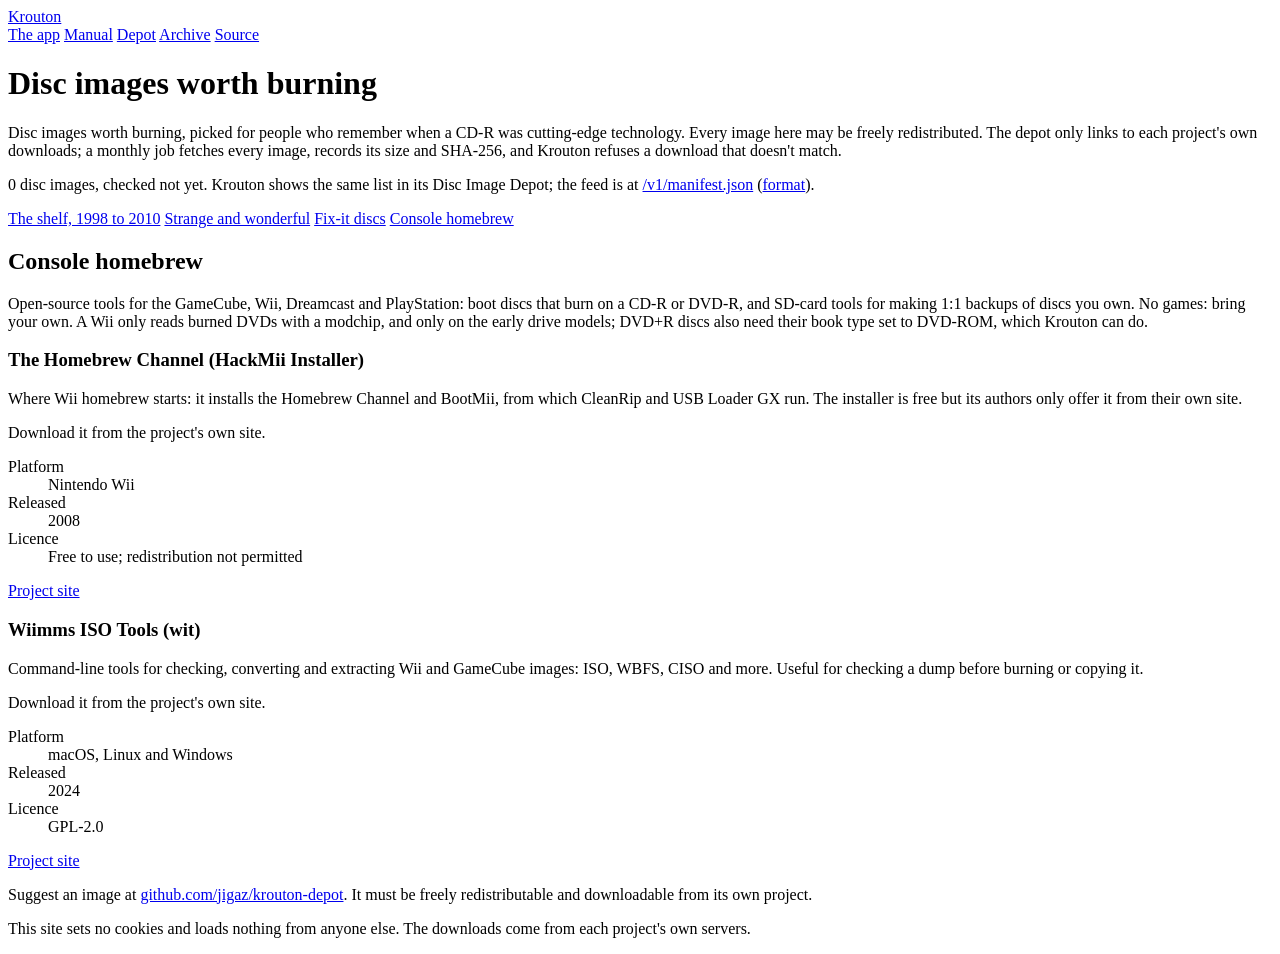
==== docs/index.html @ 50f46d0c "Krouton Depot: catalogue, verification tooling, site and feed Co-Authored-By: Claude Opus 5.5 <norep" ====
<!doctype html>
<html lang="en">
<head>
<meta charset="utf-8">
<meta name="viewport" content="width=device-width, initial-scale=1">
<title>Krouton Depot: disc images worth burning</title>
<meta name="description" content="Disc images worth burning, picked for people who remember when a CD-R was cutting-edge technology. Every image here may be freely redistributed. The depot only links to each project&#x27;s own downloads; a monthly job fetches every image, records its size and SHA-256, and Krouton refuses a download that doesn&#x27;t match.">
<link rel="stylesheet" href="/assets/site.css">
<link rel="stylesheet" href="/assets/depot.css">
<link rel="icon" href="/assets/disc.svg" type="image/svg+xml">
<link rel="alternate" type="application/json" href="/v1/manifest.json" title="Krouton Depot feed">
</head>
<body>
<div class="site">
  <header class="masthead">
    <a class="name" href="https://krouton.app/">Krouton</a>
    <nav aria-label="Site">
      <a href="https://krouton.app/">The app</a>
      <a href="https://krouton.app/manual/">Manual</a>
      <a href="/" aria-current="page">Depot</a>
      <a href="https://archive.krouton.app/">Archive</a>
      <a href="https://github.com/jigaz/krouton-depot">Source</a>
    </nav>
  </header>

  <main>
    <h1>Disc images worth burning</h1>
    <p class="lede">Disc images worth burning, picked for people who remember when a CD-R was cutting-edge technology. Every image here may be freely redistributed. The depot only links to each project&#x27;s own downloads; a monthly job fetches every image, records its size and SHA-256, and Krouton refuses a download that doesn&#x27;t match.</p>
    <p>0 disc images, checked not yet. Krouton shows the same list in its Disc Image Depot; the feed is at <a href="/v1/manifest.json">/v1/manifest.json</a> (<a href="https://krouton.app/schema/depot-feed/v1.json">format</a>).</p>
    <nav class="channels" aria-label="Sections">
      <a href="#shelf">The shelf, 1998 to 2010</a>
      <a href="#odd">Strange and wonderful</a>
      <a href="#rescue">Fix-it discs</a>
      <a href="#console">Console homebrew</a>
    </nav>
  <section id="console">
    <h2>Console homebrew</h2>
    <p class="lede">Open-source tools for the GameCube, Wii, Dreamcast and PlayStation: boot discs that burn on a CD-R or DVD-R, and SD-card tools for making 1:1 backups of discs you own. No games: bring your own. A Wii only reads burned DVDs with a modchip, and only on the early drive models; DVD+R discs also need their book type set to DVD-ROM, which Krouton can do.</p>
    <article class="item" id="hackmii-installer">
      <h3>The Homebrew Channel (HackMii Installer)</h3>
      <p>Where Wii homebrew starts: it installs the Homebrew Channel and BootMii, from which CleanRip and USB Loader GX run. The installer is free but its authors only offer it from their own site.</p>
      <p class="kind">Download it from the project's own site.</p>
      <dl class="facts">
        <dt>Platform</dt><dd>Nintendo Wii</dd>
        <dt>Released</dt><dd>2008</dd>
        <dt>Licence</dt><dd>Free to use; redistribution not permitted</dd>
      </dl>
      <p class="links"><a href="https://bootmii.org/">Project site</a></p>
      
    </article>
    <article class="item" id="wiimms-iso-tools">
      <h3>Wiimms ISO Tools (wit)</h3>
      <p>Command-line tools for checking, converting and extracting Wii and GameCube images: ISO, WBFS, CISO and more. Useful for checking a dump before burning or copying it.</p>
      <p class="kind">Download it from the project's own site.</p>
      <dl class="facts">
        <dt>Platform</dt><dd>macOS, Linux and Windows</dd>
        <dt>Released</dt><dd>2024</dd>
        <dt>Licence</dt><dd>GPL-2.0</dd>
      </dl>
      <p class="links"><a href="https://wit.wiimm.de/">Project site</a></p>
      
    </article>
  </section>
  </main>

  <footer class="colophon">
    <p>Suggest an image at <a href="https://github.com/jigaz/krouton-depot/issues">github.com/jigaz/krouton-depot</a>. It must be freely redistributable and downloadable from its own project.</p>
    <p>This site sets no cookies and loads nothing from anyone else. The downloads come from each project's own servers.</p>
  </footer>
</div>
</body>
</html>
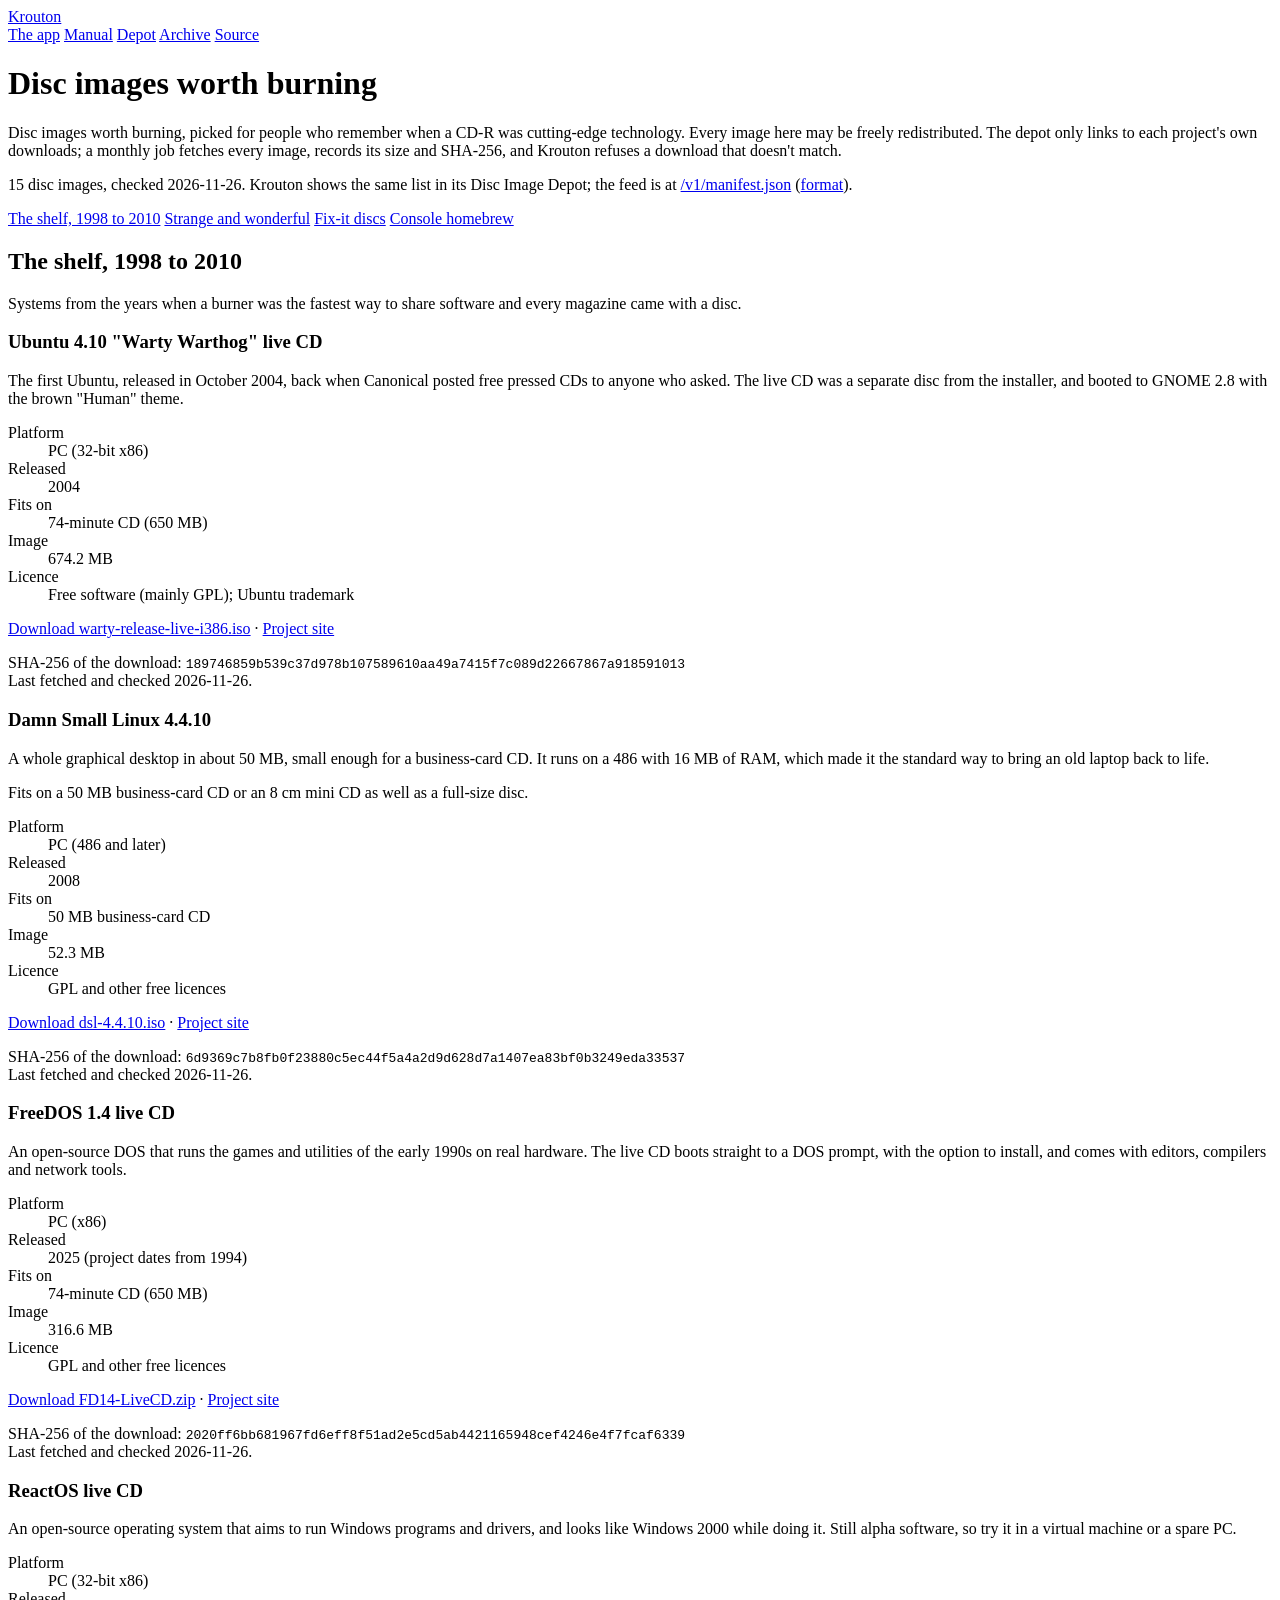
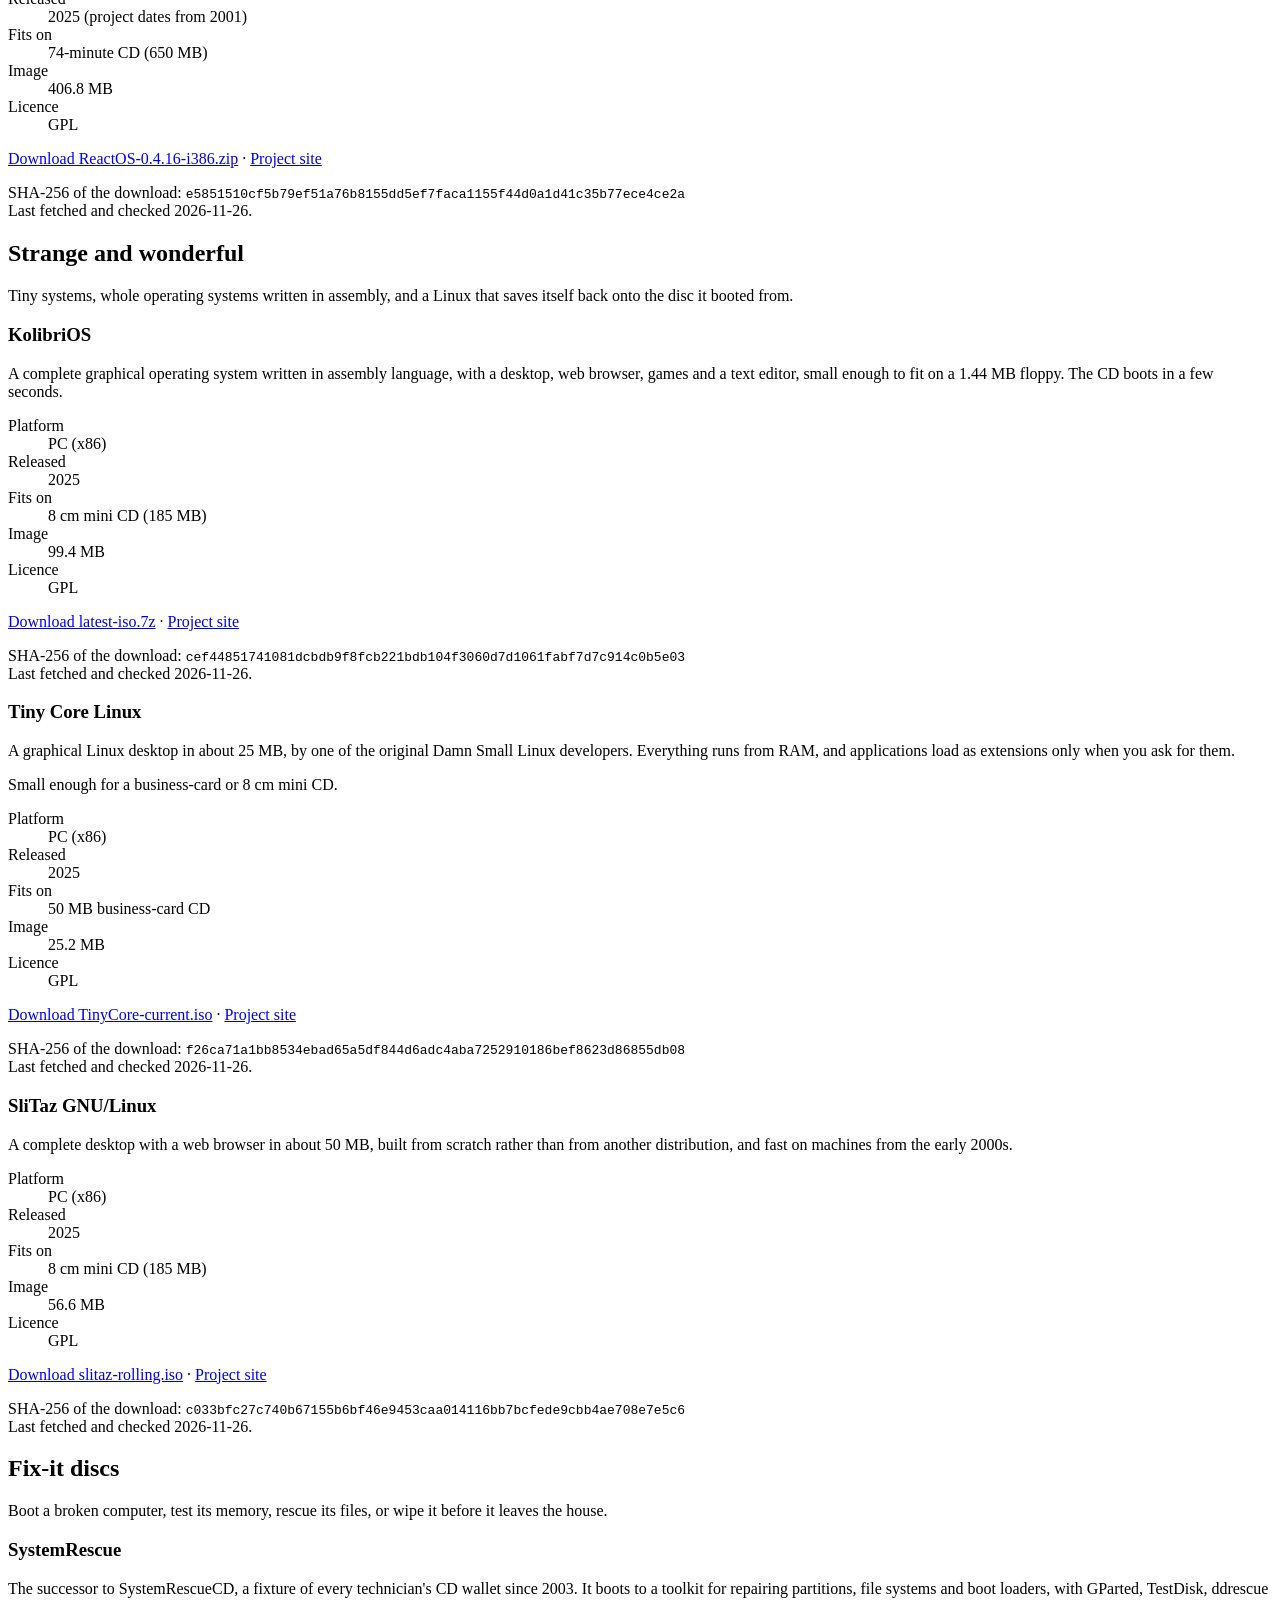
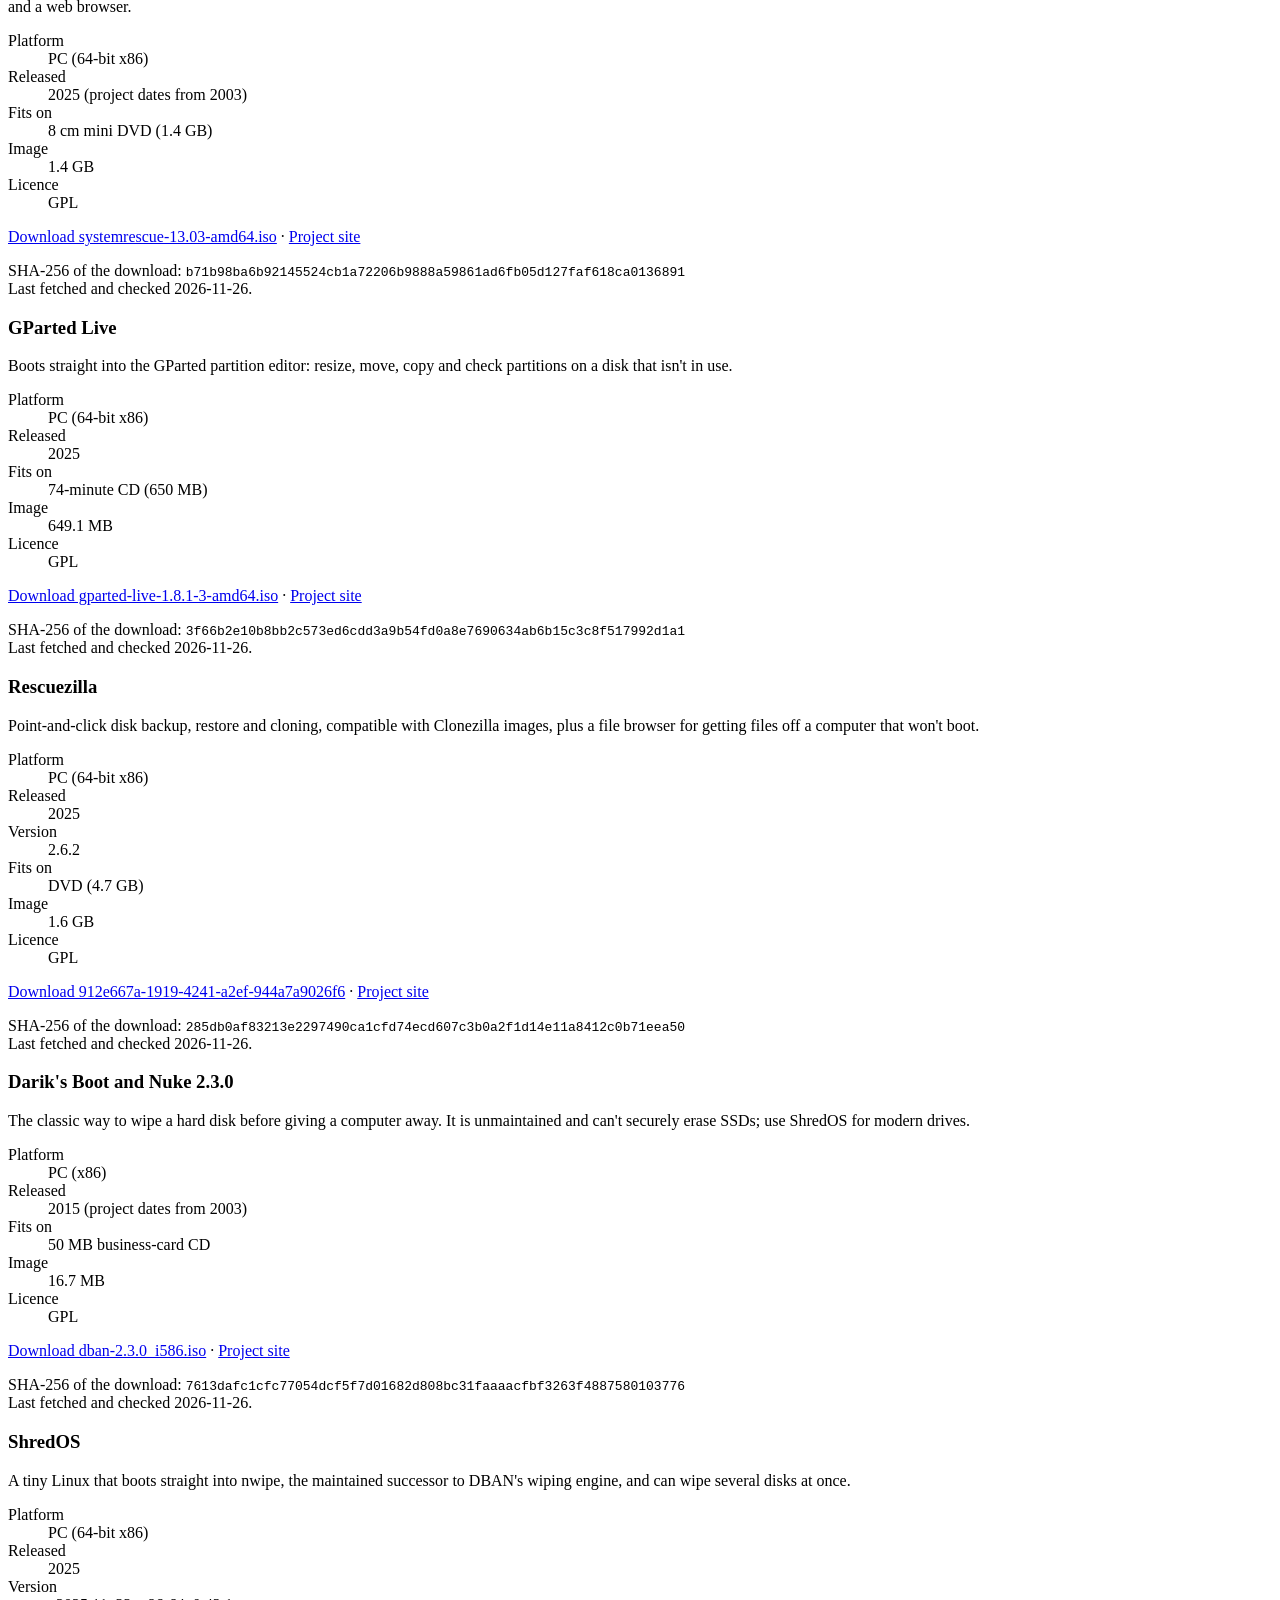
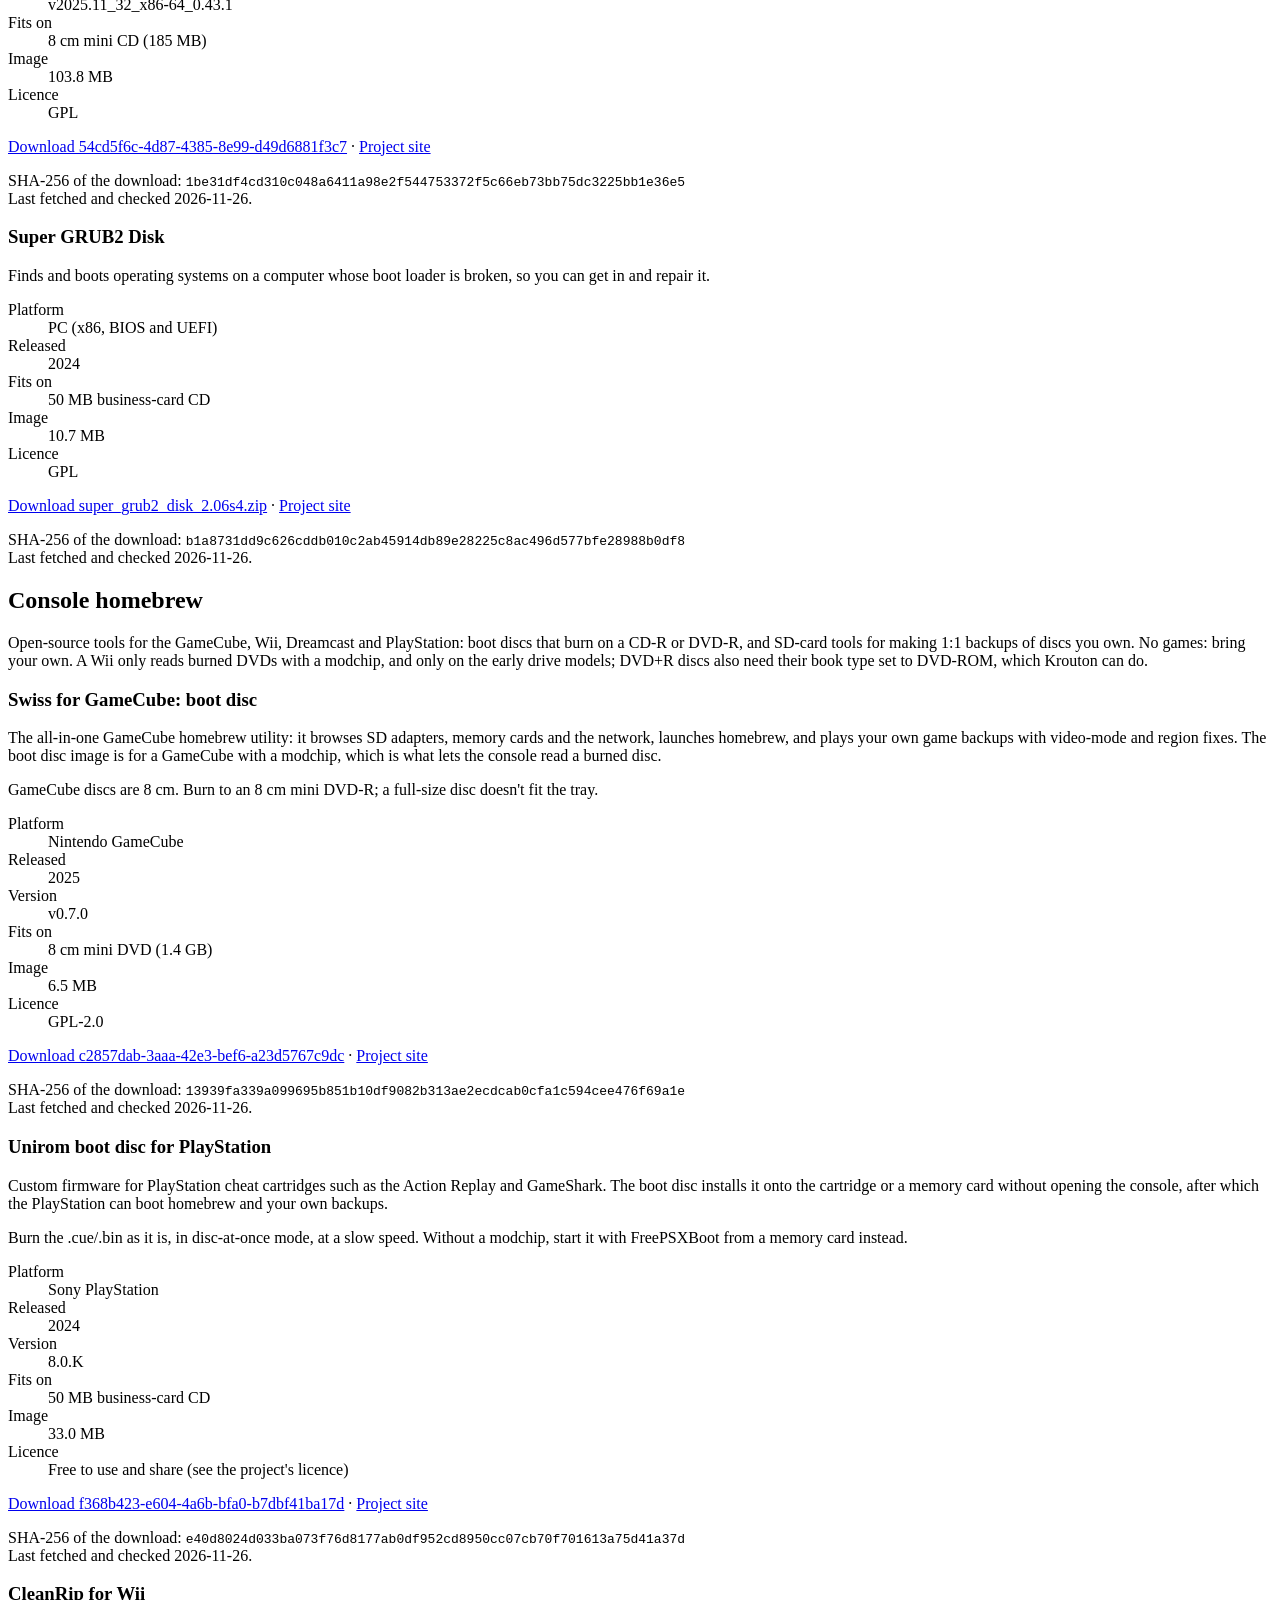
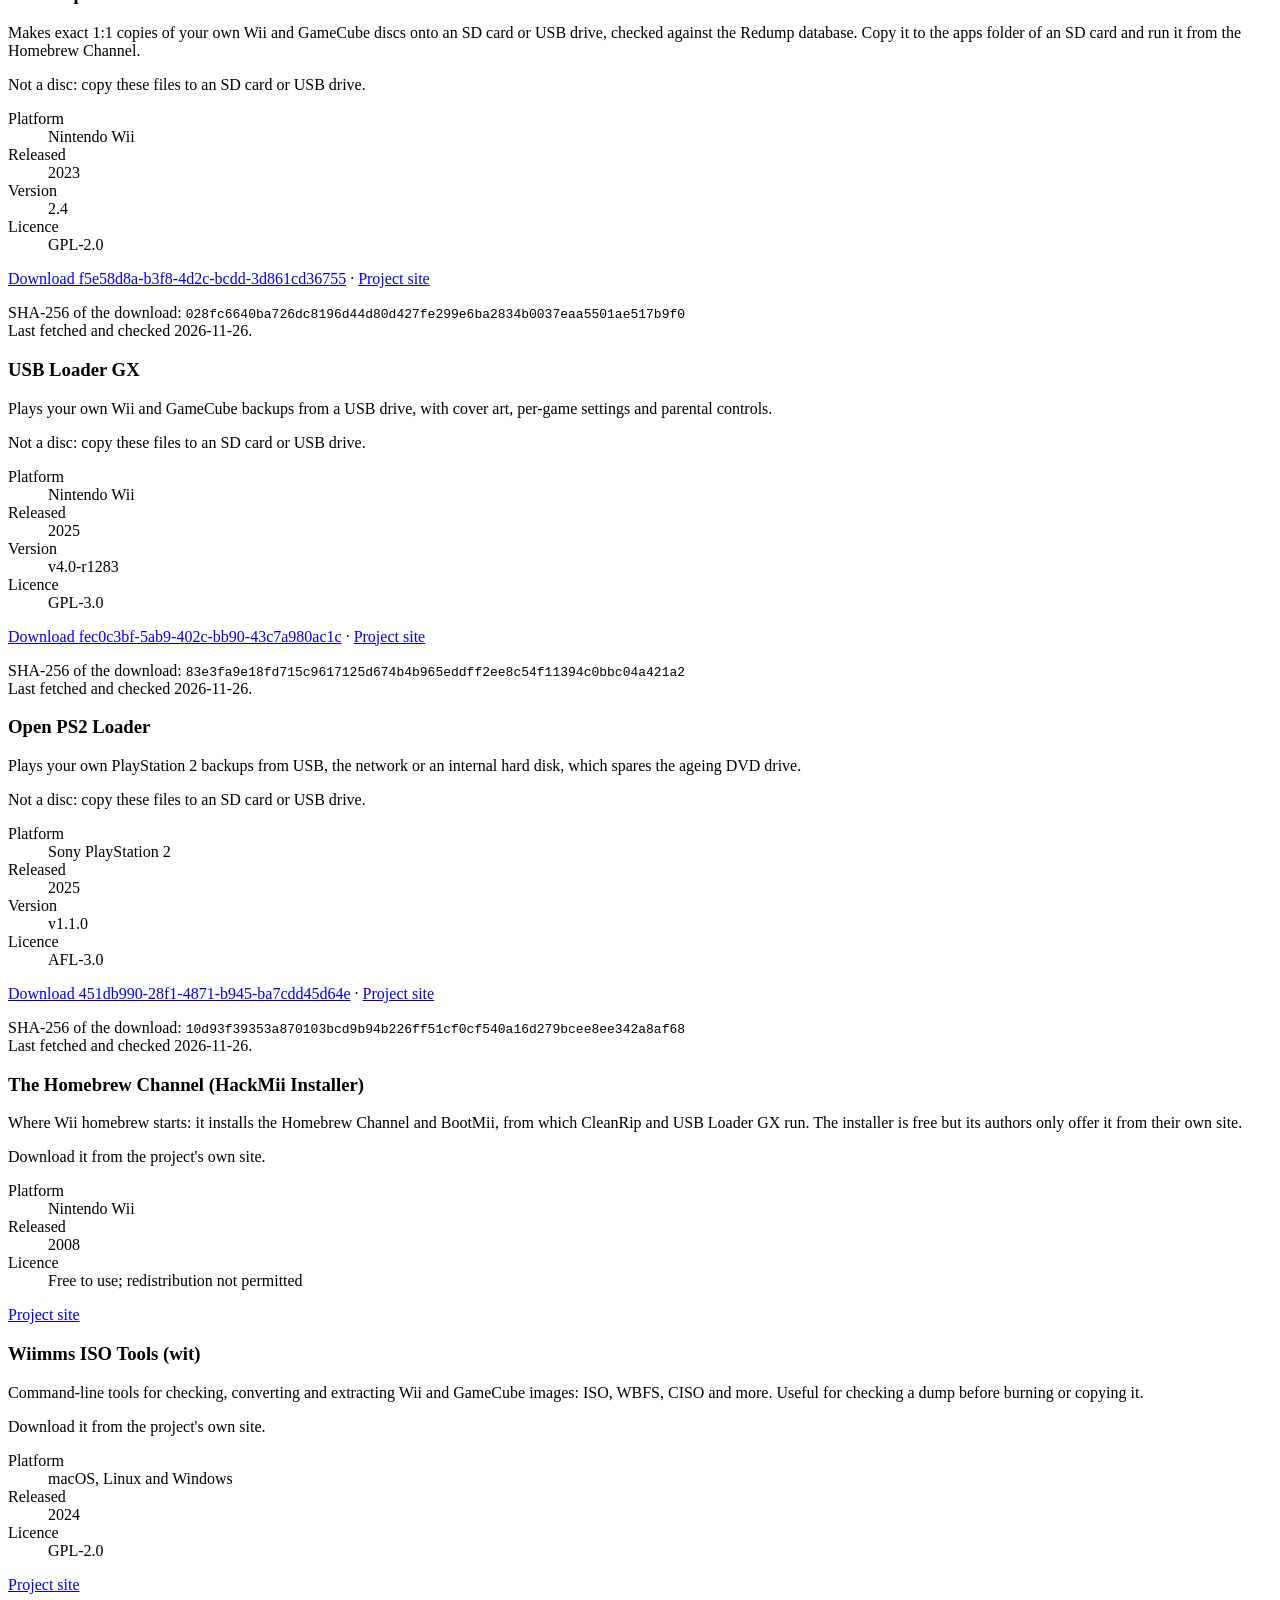
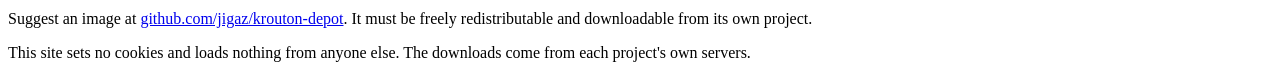
==== commit 601513fa: "Verified downloads 2026-11-26" ====
--- a/docs/index.html
+++ b/docs/index.html
@@ -26,16 +26,285 @@
   <main>
     <h1>Disc images worth burning</h1>
     <p class="lede">Disc images worth burning, picked for people who remember when a CD-R was cutting-edge technology. Every image here may be freely redistributed. The depot only links to each project&#x27;s own downloads; a monthly job fetches every image, records its size and SHA-256, and Krouton refuses a download that doesn&#x27;t match.</p>
-    <p>0 disc images, checked not yet. Krouton shows the same list in its Disc Image Depot; the feed is at <a href="/v1/manifest.json">/v1/manifest.json</a> (<a href="https://krouton.app/schema/depot-feed/v1.json">format</a>).</p>
+    <p>15 disc images, checked 2026-11-26. Krouton shows the same list in its Disc Image Depot; the feed is at <a href="/v1/manifest.json">/v1/manifest.json</a> (<a href="https://krouton.app/schema/depot-feed/v1.json">format</a>).</p>
     <nav class="channels" aria-label="Sections">
       <a href="#shelf">The shelf, 1998 to 2010</a>
       <a href="#odd">Strange and wonderful</a>
       <a href="#rescue">Fix-it discs</a>
       <a href="#console">Console homebrew</a>
     </nav>
+  <section id="shelf">
+    <h2>The shelf, 1998 to 2010</h2>
+    <p class="lede">Systems from the years when a burner was the fastest way to share software and every magazine came with a disc.</p>
+    <article class="item" id="ubuntu-4.10-warty-live">
+      <h3>Ubuntu 4.10 &quot;Warty Warthog&quot; live CD</h3>
+      <p>The first Ubuntu, released in October 2004, back when Canonical posted free pressed CDs to anyone who asked. The live CD was a separate disc from the installer, and booted to GNOME 2.8 with the brown &quot;Human&quot; theme.</p>
+      
+      <dl class="facts">
+        <dt>Platform</dt><dd>PC (32-bit x86)</dd>
+        <dt>Released</dt><dd>2004</dd>
+        <dt>Fits on</dt><dd>74-minute CD (650 MB)</dd>
+        <dt>Image</dt><dd>674.2 MB</dd>
+        <dt>Licence</dt><dd>Free software (mainly GPL); Ubuntu trademark</dd>
+      </dl>
+      <p class="links"><a href="https://old-releases.ubuntu.com/releases/4.10/warty-release-live-i386.iso">Download warty-release-live-i386.iso</a> · <a href="https://old-releases.ubuntu.com/releases/4.10/">Project site</a></p>
+      <p class="checksum">SHA-256 of the download: <code>189746859b539c37d978b107589610aa49a7415f7c089d22667867a918591013</code><br>Last fetched and checked 2026-11-26.</p>
+    </article>
+    <article class="item" id="dsl-4.4.10">
+      <h3>Damn Small Linux 4.4.10</h3>
+      <p>A whole graphical desktop in about 50 MB, small enough for a business-card CD. It runs on a 486 with 16 MB of RAM, which made it the standard way to bring an old laptop back to life.</p>
+      
+      <p class="burn-note">Fits on a 50 MB business-card CD or an 8 cm mini CD as well as a full-size disc.</p>
+      <dl class="facts">
+        <dt>Platform</dt><dd>PC (486 and later)</dd>
+        <dt>Released</dt><dd>2008</dd>
+        <dt>Fits on</dt><dd>50 MB business-card CD</dd>
+        <dt>Image</dt><dd>52.3 MB</dd>
+        <dt>Licence</dt><dd>GPL and other free licences</dd>
+      </dl>
+      <p class="links"><a href="https://distro.ibiblio.org/damnsmall/current/dsl-4.4.10.iso">Download dsl-4.4.10.iso</a> · <a href="https://www.damnsmalllinux.org/">Project site</a></p>
+      <p class="checksum">SHA-256 of the download: <code>6d9369c7b8fb0f23880c5ec44f5a4a2d9d628d7a1407ea83bf0b3249eda33537</code><br>Last fetched and checked 2026-11-26.</p>
+    </article>
+    <article class="item" id="freedos-1.4-live">
+      <h3>FreeDOS 1.4 live CD</h3>
+      <p>An open-source DOS that runs the games and utilities of the early 1990s on real hardware. The live CD boots straight to a DOS prompt, with the option to install, and comes with editors, compilers and network tools.</p>
+      
+      <dl class="facts">
+        <dt>Platform</dt><dd>PC (x86)</dd>
+        <dt>Released</dt><dd>2025 (project dates from 1994)</dd>
+        <dt>Fits on</dt><dd>74-minute CD (650 MB)</dd>
+        <dt>Image</dt><dd>316.6 MB</dd>
+        <dt>Licence</dt><dd>GPL and other free licences</dd>
+      </dl>
+      <p class="links"><a href="https://www.ibiblio.org/pub/micro/pc-stuff/freedos/files/distributions/1.4/FD14-LiveCD.zip">Download FD14-LiveCD.zip</a> · <a href="https://www.freedos.org/">Project site</a></p>
+      <p class="checksum">SHA-256 of the download: <code>2020ff6bb681967fd6eff8f51ad2e5cd5ab4421165948cef4246e4f7fcaf6339</code><br>Last fetched and checked 2026-11-26.</p>
+    </article>
+    <article class="item" id="reactos-live">
+      <h3>ReactOS live CD</h3>
+      <p>An open-source operating system that aims to run Windows programs and drivers, and looks like Windows 2000 while doing it. Still alpha software, so try it in a virtual machine or a spare PC.</p>
+      
+      <dl class="facts">
+        <dt>Platform</dt><dd>PC (32-bit x86)</dd>
+        <dt>Released</dt><dd>2025 (project dates from 2001)</dd>
+        <dt>Fits on</dt><dd>74-minute CD (650 MB)</dd>
+        <dt>Image</dt><dd>406.8 MB</dd>
+        <dt>Licence</dt><dd>GPL</dd>
+      </dl>
+      <p class="links"><a href="https://downloads.sourceforge.net/project/reactos/ReactOS/0.4.16/ReactOS-0.4.16-i386.zip">Download ReactOS-0.4.16-i386.zip</a> · <a href="https://reactos.org/">Project site</a></p>
+      <p class="checksum">SHA-256 of the download: <code>e5851510cf5b79ef51a76b8155dd5ef7faca1155f44d0a1d41c35b77ece4ce2a</code><br>Last fetched and checked 2026-11-26.</p>
+    </article>
+  </section>
+  <section id="odd">
+    <h2>Strange and wonderful</h2>
+    <p class="lede">Tiny systems, whole operating systems written in assembly, and a Linux that saves itself back onto the disc it booted from.</p>
+    <article class="item" id="kolibrios">
+      <h3>KolibriOS</h3>
+      <p>A complete graphical operating system written in assembly language, with a desktop, web browser, games and a text editor, small enough to fit on a 1.44 MB floppy. The CD boots in a few seconds.</p>
+      
+      <dl class="facts">
+        <dt>Platform</dt><dd>PC (x86)</dd>
+        <dt>Released</dt><dd>2025</dd>
+        <dt>Fits on</dt><dd>8 cm mini CD (185 MB)</dd>
+        <dt>Image</dt><dd>99.4 MB</dd>
+        <dt>Licence</dt><dd>GPL</dd>
+      </dl>
+      <p class="links"><a href="https://builds.kolibrios.org/en_US/latest-iso.7z">Download latest-iso.7z</a> · <a href="https://kolibrios.org/">Project site</a></p>
+      <p class="checksum">SHA-256 of the download: <code>cef44851741081dcbdb9f8fcb221bdb104f3060d7d1061fabf7d7c914c0b5e03</code><br>Last fetched and checked 2026-11-26.</p>
+    </article>
+    <article class="item" id="tinycore">
+      <h3>Tiny Core Linux</h3>
+      <p>A graphical Linux desktop in about 25 MB, by one of the original Damn Small Linux developers. Everything runs from RAM, and applications load as extensions only when you ask for them.</p>
+      
+      <p class="burn-note">Small enough for a business-card or 8 cm mini CD.</p>
+      <dl class="facts">
+        <dt>Platform</dt><dd>PC (x86)</dd>
+        <dt>Released</dt><dd>2025</dd>
+        <dt>Fits on</dt><dd>50 MB business-card CD</dd>
+        <dt>Image</dt><dd>25.2 MB</dd>
+        <dt>Licence</dt><dd>GPL</dd>
+      </dl>
+      <p class="links"><a href="http://tinycorelinux.net/16.x/x86/release/TinyCore-current.iso">Download TinyCore-current.iso</a> · <a href="http://tinycorelinux.net/">Project site</a></p>
+      <p class="checksum">SHA-256 of the download: <code>f26ca71a1bb8534ebad65a5df844d6adc4aba7252910186bef8623d86855db08</code><br>Last fetched and checked 2026-11-26.</p>
+    </article>
+    <article class="item" id="slitaz-rolling">
+      <h3>SliTaz GNU/Linux</h3>
+      <p>A complete desktop with a web browser in about 50 MB, built from scratch rather than from another distribution, and fast on machines from the early 2000s.</p>
+      
+      <dl class="facts">
+        <dt>Platform</dt><dd>PC (x86)</dd>
+        <dt>Released</dt><dd>2025</dd>
+        <dt>Fits on</dt><dd>8 cm mini CD (185 MB)</dd>
+        <dt>Image</dt><dd>56.6 MB</dd>
+        <dt>Licence</dt><dd>GPL</dd>
+      </dl>
+      <p class="links"><a href="https://download.tuxfamily.org/slitaz/iso/rolling/slitaz-rolling.iso">Download slitaz-rolling.iso</a> · <a href="https://slitaz.org/">Project site</a></p>
+      <p class="checksum">SHA-256 of the download: <code>c033bfc27c740b67155b6bf46e9453caa014116bb7bcfede9cbb4ae708e7e5c6</code><br>Last fetched and checked 2026-11-26.</p>
+    </article>
+  </section>
+  <section id="rescue">
+    <h2>Fix-it discs</h2>
+    <p class="lede">Boot a broken computer, test its memory, rescue its files, or wipe it before it leaves the house.</p>
+    <article class="item" id="systemrescue">
+      <h3>SystemRescue</h3>
+      <p>The successor to SystemRescueCD, a fixture of every technician&#x27;s CD wallet since 2003. It boots to a toolkit for repairing partitions, file systems and boot loaders, with GParted, TestDisk, ddrescue and a web browser.</p>
+      
+      <dl class="facts">
+        <dt>Platform</dt><dd>PC (64-bit x86)</dd>
+        <dt>Released</dt><dd>2025 (project dates from 2003)</dd>
+        <dt>Fits on</dt><dd>8 cm mini DVD (1.4 GB)</dd>
+        <dt>Image</dt><dd>1.4 GB</dd>
+        <dt>Licence</dt><dd>GPL</dd>
+      </dl>
+      <p class="links"><a href="https://downloads.sourceforge.net/project/systemrescuecd/sysresccd-x86/13.03/systemrescue-13.03-amd64.iso">Download systemrescue-13.03-amd64.iso</a> · <a href="https://www.system-rescue.org/">Project site</a></p>
+      <p class="checksum">SHA-256 of the download: <code>b71b98ba6b92145524cb1a72206b9888a59861ad6fb05d127faf618ca0136891</code><br>Last fetched and checked 2026-11-26.</p>
+    </article>
+    <article class="item" id="gparted-live">
+      <h3>GParted Live</h3>
+      <p>Boots straight into the GParted partition editor: resize, move, copy and check partitions on a disk that isn&#x27;t in use.</p>
+      
+      <dl class="facts">
+        <dt>Platform</dt><dd>PC (64-bit x86)</dd>
+        <dt>Released</dt><dd>2025</dd>
+        <dt>Fits on</dt><dd>74-minute CD (650 MB)</dd>
+        <dt>Image</dt><dd>649.1 MB</dd>
+        <dt>Licence</dt><dd>GPL</dd>
+      </dl>
+      <p class="links"><a href="https://downloads.sourceforge.net/project/gparted/gparted-live-stable/1.8.1-3/gparted-live-1.8.1-3-amd64.iso">Download gparted-live-1.8.1-3-amd64.iso</a> · <a href="https://gparted.org/livecd.php">Project site</a></p>
+      <p class="checksum">SHA-256 of the download: <code>3f66b2e10b8bb2c573ed6cdd3a9b54fd0a8e7690634ab6b15c3c8f517992d1a1</code><br>Last fetched and checked 2026-11-26.</p>
+    </article>
+    <article class="item" id="rescuezilla">
+      <h3>Rescuezilla</h3>
+      <p>Point-and-click disk backup, restore and cloning, compatible with Clonezilla images, plus a file browser for getting files off a computer that won&#x27;t boot.</p>
+      
+      <dl class="facts">
+        <dt>Platform</dt><dd>PC (64-bit x86)</dd>
+        <dt>Released</dt><dd>2025</dd>
+        <dt>Version</dt><dd>2.6.2</dd>
+        <dt>Fits on</dt><dd>DVD (4.7 GB)</dd>
+        <dt>Image</dt><dd>1.6 GB</dd>
+        <dt>Licence</dt><dd>GPL</dd>
+      </dl>
+      <p class="links"><a href="https://github.com/rescuezilla/rescuezilla/releases/download/2.6.2/rescuezilla-2.6.2-64bit.noble.iso">Download 912e667a-1919-4241-a2ef-944a7a9026f6</a> · <a href="https://rescuezilla.com/">Project site</a></p>
+      <p class="checksum">SHA-256 of the download: <code>285db0af83213e2297490ca1cfd74ecd607c3b0a2f1d14e11a8412c0b71eea50</code><br>Last fetched and checked 2026-11-26.</p>
+    </article>
+    <article class="item" id="dban">
+      <h3>Darik&#x27;s Boot and Nuke 2.3.0</h3>
+      <p>The classic way to wipe a hard disk before giving a computer away. It is unmaintained and can&#x27;t securely erase SSDs; use ShredOS for modern drives.</p>
+      
+      <dl class="facts">
+        <dt>Platform</dt><dd>PC (x86)</dd>
+        <dt>Released</dt><dd>2015 (project dates from 2003)</dd>
+        <dt>Fits on</dt><dd>50 MB business-card CD</dd>
+        <dt>Image</dt><dd>16.7 MB</dd>
+        <dt>Licence</dt><dd>GPL</dd>
+      </dl>
+      <p class="links"><a href="https://downloads.sourceforge.net/project/dban/dban/dban-2.3.0/dban-2.3.0_i586.iso">Download dban-2.3.0_i586.iso</a> · <a href="https://sourceforge.net/projects/dban/">Project site</a></p>
+      <p class="checksum">SHA-256 of the download: <code>7613dafc1cfc77054dcf5f7d01682d808bc31faaaacfbf3263f4887580103776</code><br>Last fetched and checked 2026-11-26.</p>
+    </article>
+    <article class="item" id="shredos">
+      <h3>ShredOS</h3>
+      <p>A tiny Linux that boots straight into nwipe, the maintained successor to DBAN&#x27;s wiping engine, and can wipe several disks at once.</p>
+      
+      <dl class="facts">
+        <dt>Platform</dt><dd>PC (64-bit x86)</dd>
+        <dt>Released</dt><dd>2025</dd>
+        <dt>Version</dt><dd>v2025.11_32_x86-64_0.43.1</dd>
+        <dt>Fits on</dt><dd>8 cm mini CD (185 MB)</dd>
+        <dt>Image</dt><dd>103.8 MB</dd>
+        <dt>Licence</dt><dd>GPL</dd>
+      </dl>
+      <p class="links"><a href="https://github.com/PartialVolume/shredos.x86_64/releases/download/v2025.11_32_x86-64_0.43.1/shredos-2025.11_32_i686_v0.43.1_20261010_lite.iso">Download 54cd5f6c-4d87-4385-8e99-d49d6881f3c7</a> · <a href="https://github.com/PartialVolume/shredos.x86_64">Project site</a></p>
+      <p class="checksum">SHA-256 of the download: <code>1be31df4cd310c048a6411a98e2f544753372f5c66eb73bb75dc3225bb1e36e5</code><br>Last fetched and checked 2026-11-26.</p>
+    </article>
+    <article class="item" id="super-grub2-disk">
+      <h3>Super GRUB2 Disk</h3>
+      <p>Finds and boots operating systems on a computer whose boot loader is broken, so you can get in and repair it.</p>
+      
+      <dl class="facts">
+        <dt>Platform</dt><dd>PC (x86, BIOS and UEFI)</dd>
+        <dt>Released</dt><dd>2024</dd>
+        <dt>Fits on</dt><dd>50 MB business-card CD</dd>
+        <dt>Image</dt><dd>10.7 MB</dd>
+        <dt>Licence</dt><dd>GPL</dd>
+      </dl>
+      <p class="links"><a href="https://downloads.sourceforge.net/project/supergrub2/2.06s4/super_grub2_disk_2.06s4.zip">Download super_grub2_disk_2.06s4.zip</a> · <a href="https://www.supergrubdisk.org/">Project site</a></p>
+      <p class="checksum">SHA-256 of the download: <code>b1a8731dd9c626cddb010c2ab45914db89e28225c8ac496d577bfe28988b0df8</code><br>Last fetched and checked 2026-11-26.</p>
+    </article>
+  </section>
   <section id="console">
     <h2>Console homebrew</h2>
     <p class="lede">Open-source tools for the GameCube, Wii, Dreamcast and PlayStation: boot discs that burn on a CD-R or DVD-R, and SD-card tools for making 1:1 backups of discs you own. No games: bring your own. A Wii only reads burned DVDs with a modchip, and only on the early drive models; DVD+R discs also need their book type set to DVD-ROM, which Krouton can do.</p>
+    <article class="item" id="swiss-gc">
+      <h3>Swiss for GameCube: boot disc</h3>
+      <p>The all-in-one GameCube homebrew utility: it browses SD adapters, memory cards and the network, launches homebrew, and plays your own game backups with video-mode and region fixes. The boot disc image is for a GameCube with a modchip, which is what lets the console read a burned disc.</p>
+      
+      <p class="burn-note">GameCube discs are 8 cm. Burn to an 8 cm mini DVD-R; a full-size disc doesn&#x27;t fit the tray.</p>
+      <dl class="facts">
+        <dt>Platform</dt><dd>Nintendo GameCube</dd>
+        <dt>Released</dt><dd>2025</dd>
+        <dt>Version</dt><dd>v0.7.0</dd>
+        <dt>Fits on</dt><dd>8 cm mini DVD (1.4 GB)</dd>
+        <dt>Image</dt><dd>6.5 MB</dd>
+        <dt>Licence</dt><dd>GPL-2.0</dd>
+      </dl>
+      <p class="links"><a href="https://github.com/emukidid/swiss-gc/releases/download/v0.7.0/swiss_r2174.7z">Download c2857dab-3aaa-42e3-bef6-a23d5767c9dc</a> · <a href="https://github.com/emukidid/swiss-gc">Project site</a></p>
+      <p class="checksum">SHA-256 of the download: <code>13939fa339a099695b851b10df9082b313ae2ecdcab0cfa1c594cee476f69a1e</code><br>Last fetched and checked 2026-11-26.</p>
+    </article>
+    <article class="item" id="unirom-bootdisc">
+      <h3>Unirom boot disc for PlayStation</h3>
+      <p>Custom firmware for PlayStation cheat cartridges such as the Action Replay and GameShark. The boot disc installs it onto the cartridge or a memory card without opening the console, after which the PlayStation can boot homebrew and your own backups.</p>
+      
+      <p class="burn-note">Burn the .cue/.bin as it is, in disc-at-once mode, at a slow speed. Without a modchip, start it with FreePSXBoot from a memory card instead.</p>
+      <dl class="facts">
+        <dt>Platform</dt><dd>Sony PlayStation</dd>
+        <dt>Released</dt><dd>2024</dd>
+        <dt>Version</dt><dd>8.0.K</dd>
+        <dt>Fits on</dt><dd>50 MB business-card CD</dd>
+        <dt>Image</dt><dd>33.0 MB</dd>
+        <dt>Licence</dt><dd>Free to use and share (see the project&#x27;s licence)</dd>
+      </dl>
+      <p class="links"><a href="https://github.com/JonathanDotCel/unirom8_bootdisc_and_firmware_for_ps1/releases/download/8.0.K/UNIROM_BOOTDISC_8.0.K.zip">Download f368b423-e604-4a6b-bfa0-b7dbf41ba17d</a> · <a href="https://unirom.github.io/">Project site</a></p>
+      <p class="checksum">SHA-256 of the download: <code>e40d8024d033ba073f76d8177ab0df952cd8950cc07cb70f701613a75d41a37d</code><br>Last fetched and checked 2026-11-26.</p>
+    </article>
+    <article class="item" id="cleanrip">
+      <h3>CleanRip for Wii</h3>
+      <p>Makes exact 1:1 copies of your own Wii and GameCube discs onto an SD card or USB drive, checked against the Redump database. Copy it to the apps folder of an SD card and run it from the Homebrew Channel.</p>
+      <p class="kind">Not a disc: copy these files to an SD card or USB drive.</p>
+      <dl class="facts">
+        <dt>Platform</dt><dd>Nintendo Wii</dd>
+        <dt>Released</dt><dd>2023</dd>
+        <dt>Version</dt><dd>2.4</dd>
+        <dt>Licence</dt><dd>GPL-2.0</dd>
+      </dl>
+      <p class="links"><a href="https://github.com/emukidid/cleanrip/releases/download/2.4/CleanRip-v2.4-gc.zip">Download f5e58d8a-b3f8-4d2c-bcdd-3d861cd36755</a> · <a href="https://github.com/emukidid/cleanrip">Project site</a></p>
+      <p class="checksum">SHA-256 of the download: <code>028fc6640ba726dc8196d44d80d427fe299e6ba2834b0037eaa5501ae517b9f0</code><br>Last fetched and checked 2026-11-26.</p>
+    </article>
+    <article class="item" id="usbloadergx">
+      <h3>USB Loader GX</h3>
+      <p>Plays your own Wii and GameCube backups from a USB drive, with cover art, per-game settings and parental controls.</p>
+      <p class="kind">Not a disc: copy these files to an SD card or USB drive.</p>
+      <dl class="facts">
+        <dt>Platform</dt><dd>Nintendo Wii</dd>
+        <dt>Released</dt><dd>2025</dd>
+        <dt>Version</dt><dd>v4.0-r1283</dd>
+        <dt>Licence</dt><dd>GPL-3.0</dd>
+      </dl>
+      <p class="links"><a href="https://github.com/wiidev/usbloadergx/releases/download/v4.0-r1283/usbloadergx_r1283.zip">Download fec0c3bf-5ab9-402c-bb90-43c7a980ac1c</a> · <a href="https://github.com/wiidev/usbloadergx">Project site</a></p>
+      <p class="checksum">SHA-256 of the download: <code>83e3fa9e18fd715c9617125d674b4b965eddff2ee8c54f11394c0bbc04a421a2</code><br>Last fetched and checked 2026-11-26.</p>
+    </article>
+    <article class="item" id="open-ps2-loader">
+      <h3>Open PS2 Loader</h3>
+      <p>Plays your own PlayStation 2 backups from USB, the network or an internal hard disk, which spares the ageing DVD drive.</p>
+      <p class="kind">Not a disc: copy these files to an SD card or USB drive.</p>
+      <dl class="facts">
+        <dt>Platform</dt><dd>Sony PlayStation 2</dd>
+        <dt>Released</dt><dd>2025</dd>
+        <dt>Version</dt><dd>v1.1.0</dd>
+        <dt>Licence</dt><dd>AFL-3.0</dd>
+      </dl>
+      <p class="links"><a href="https://github.com/ps2homebrew/Open-PS2-Loader/releases/download/v1.1.0/OPNPS2LD-LANGUAGES-AND-FONTS-v1.1.0.7z">Download 451db990-28f1-4871-b945-ba7cdd45d64e</a> · <a href="https://github.com/ps2homebrew/Open-PS2-Loader">Project site</a></p>
+      <p class="checksum">SHA-256 of the download: <code>10d93f39353a870103bcd9b94b226ff51cf0cf540a16d279bcee8ee342a8af68</code><br>Last fetched and checked 2026-11-26.</p>
+    </article>
     <article class="item" id="hackmii-installer">
       <h3>The Homebrew Channel (HackMii Installer)</h3>
       <p>Where Wii homebrew starts: it installs the Homebrew Channel and BootMii, from which CleanRip and USB Loader GX run. The installer is free but its authors only offer it from their own site.</p>
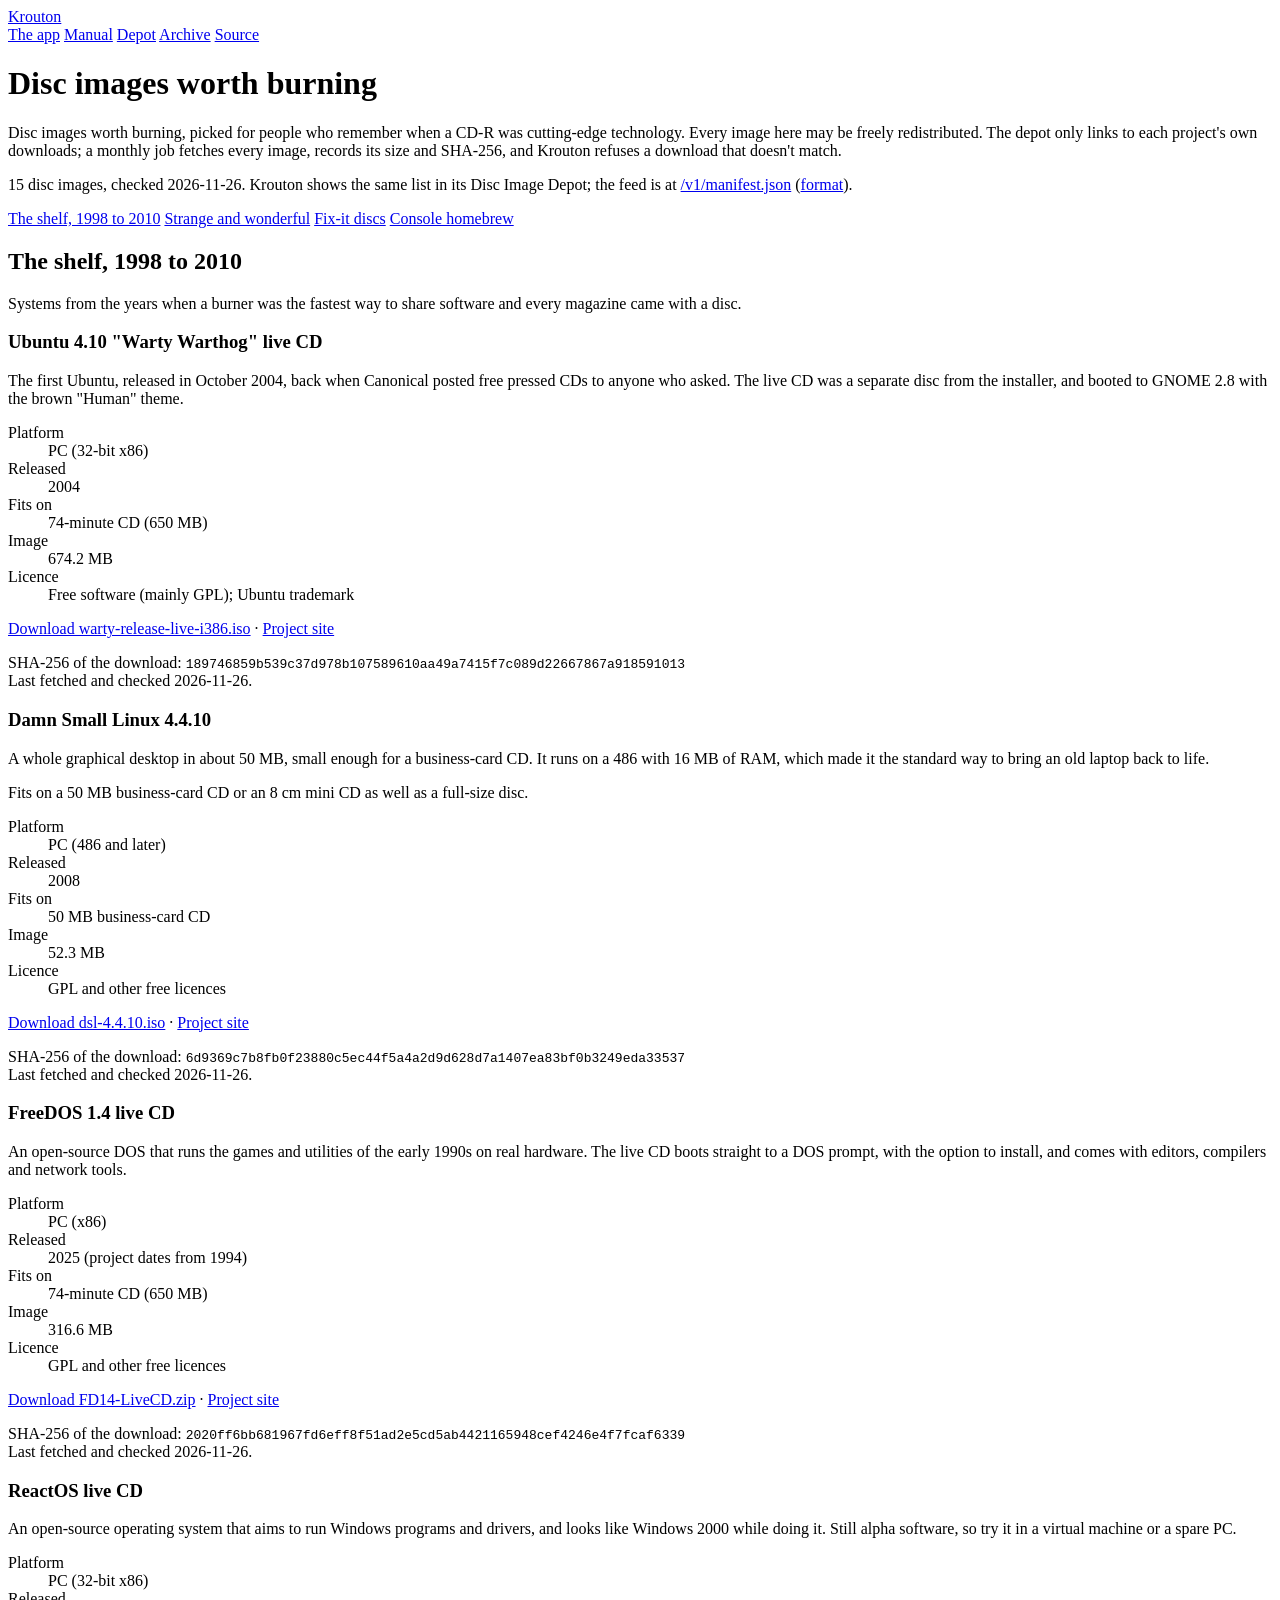
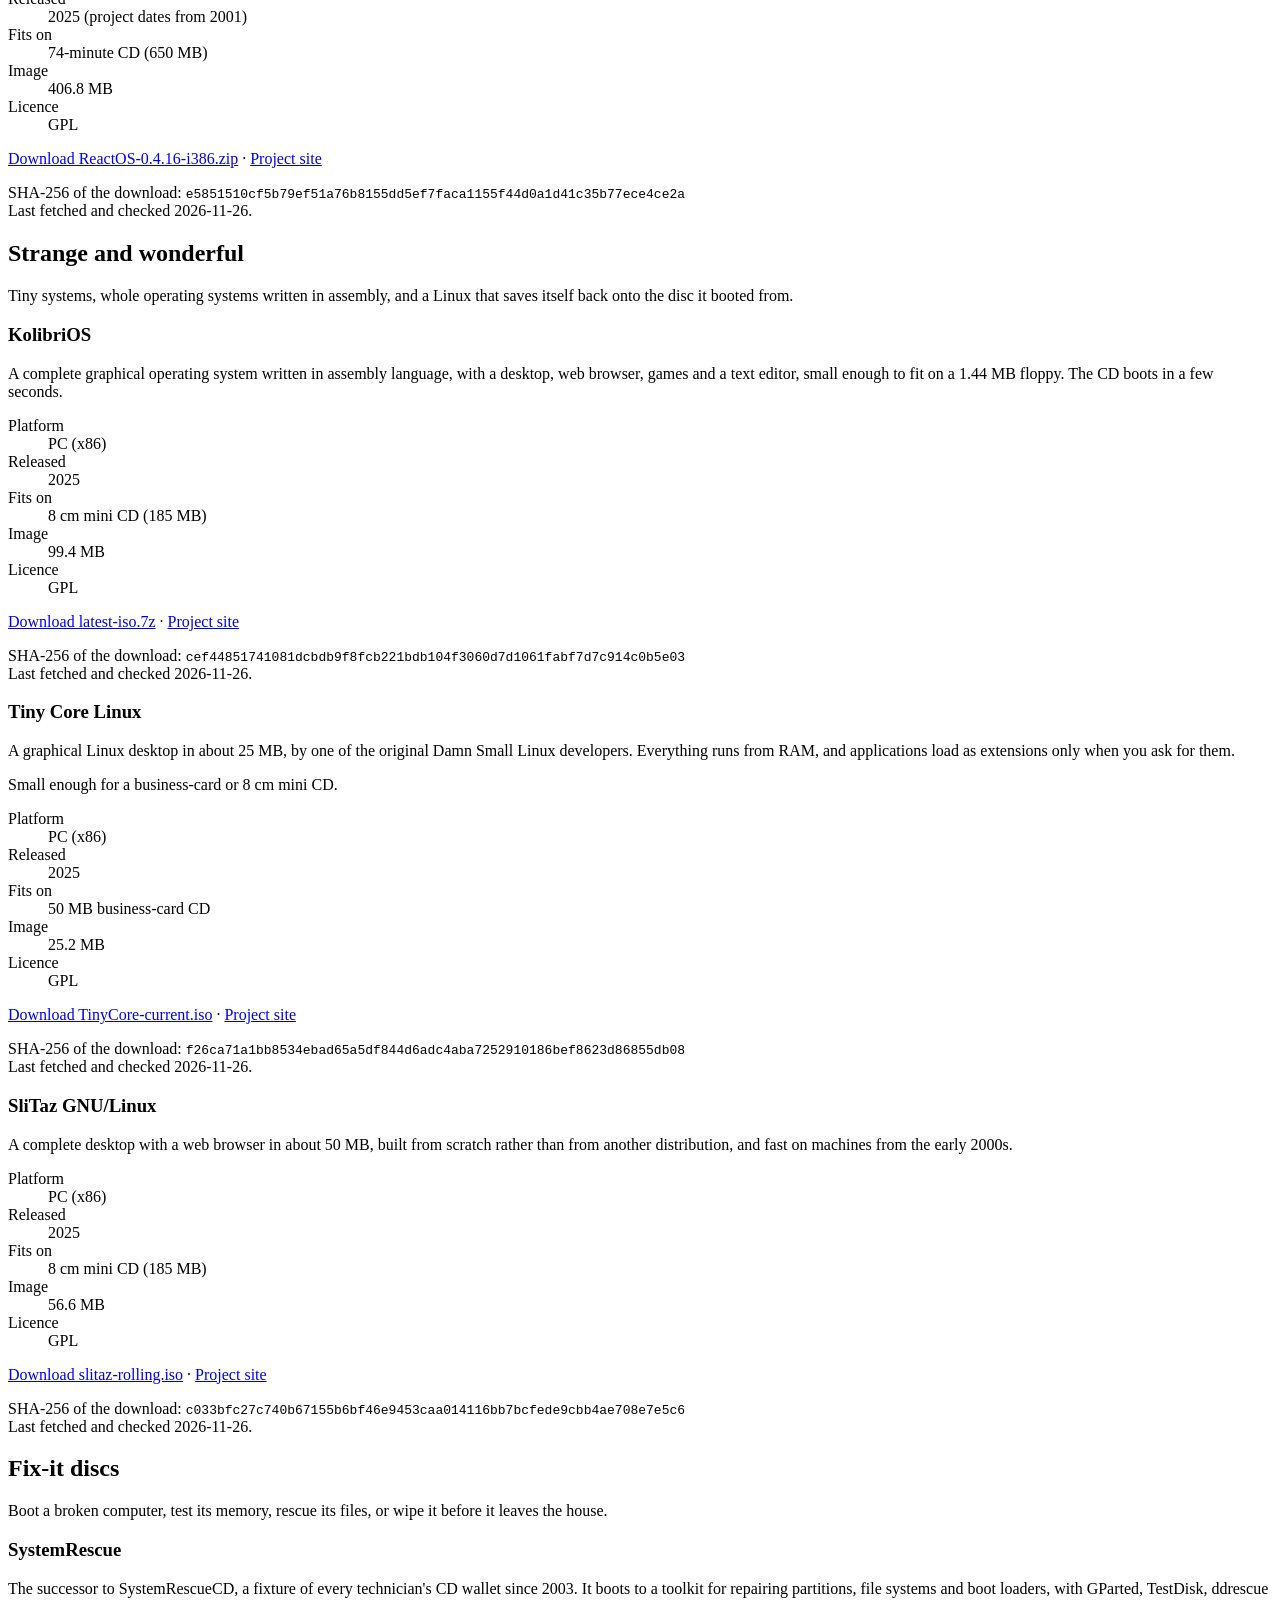
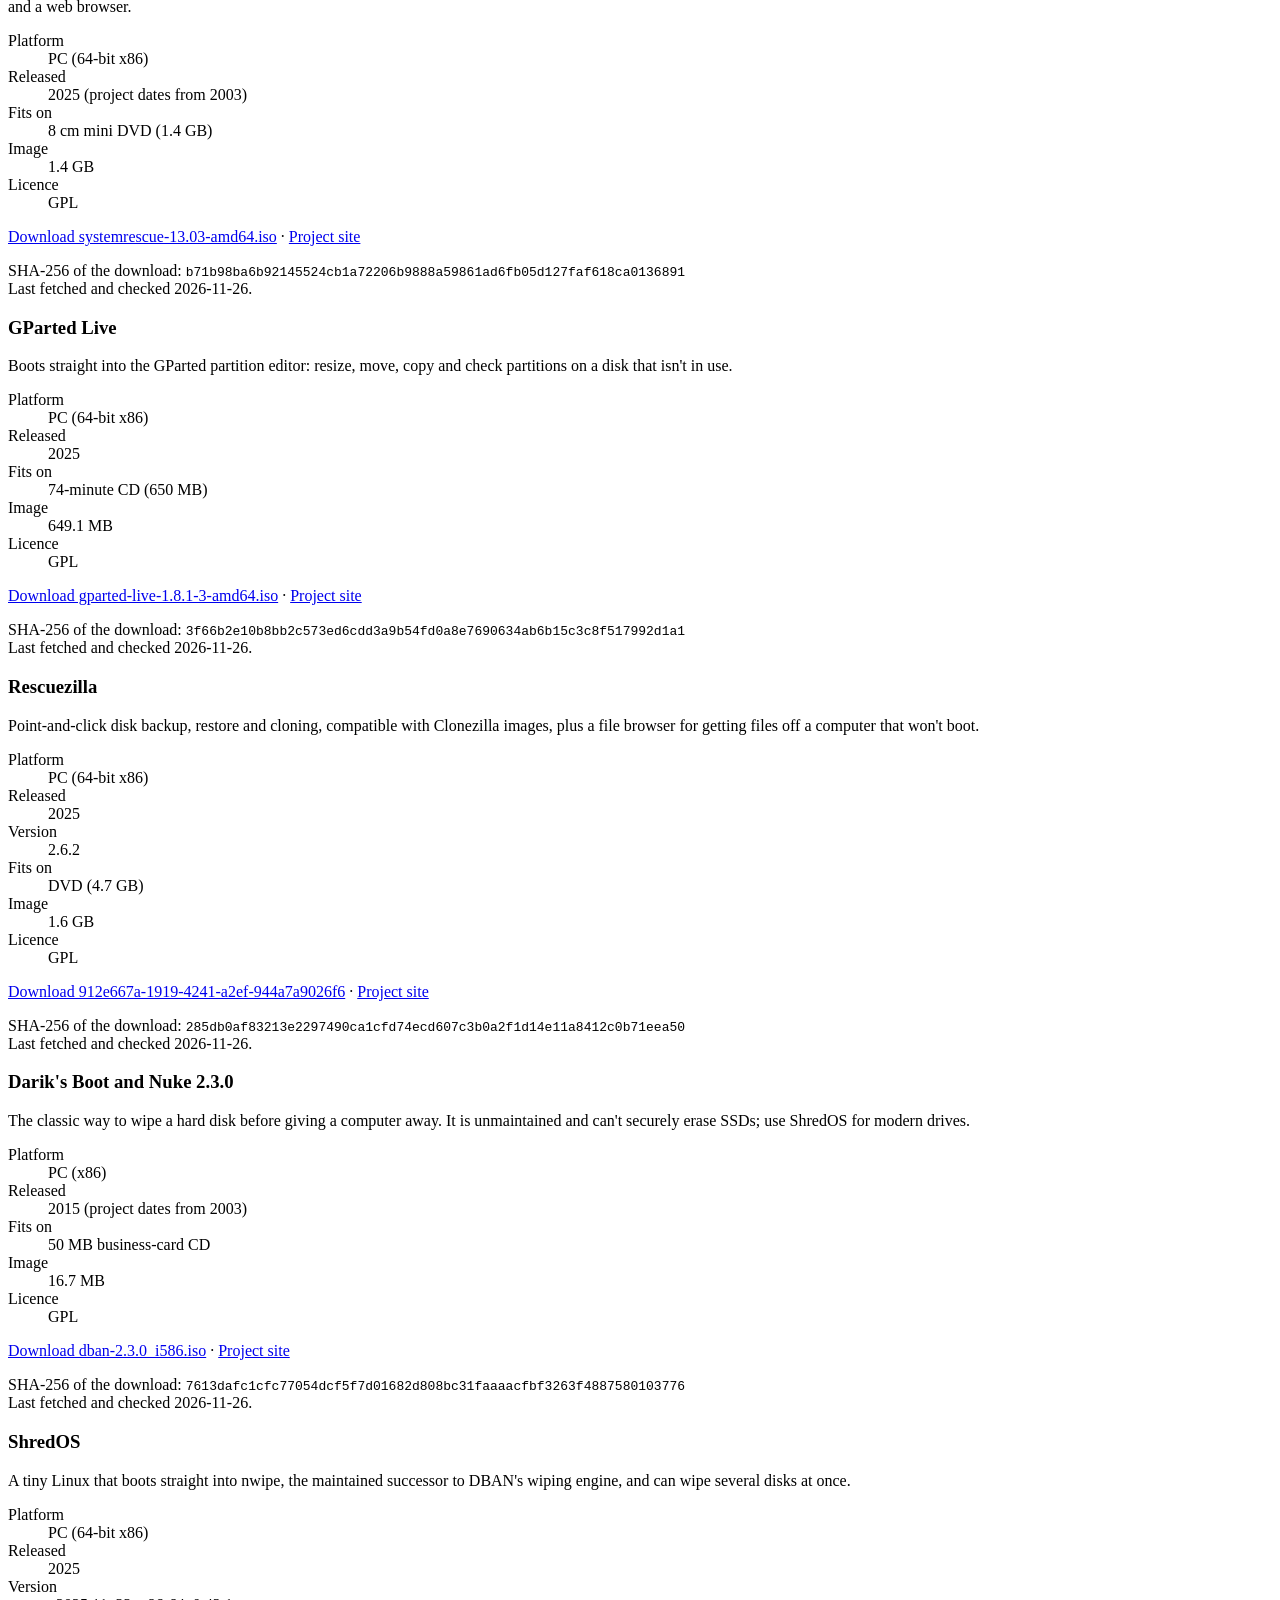
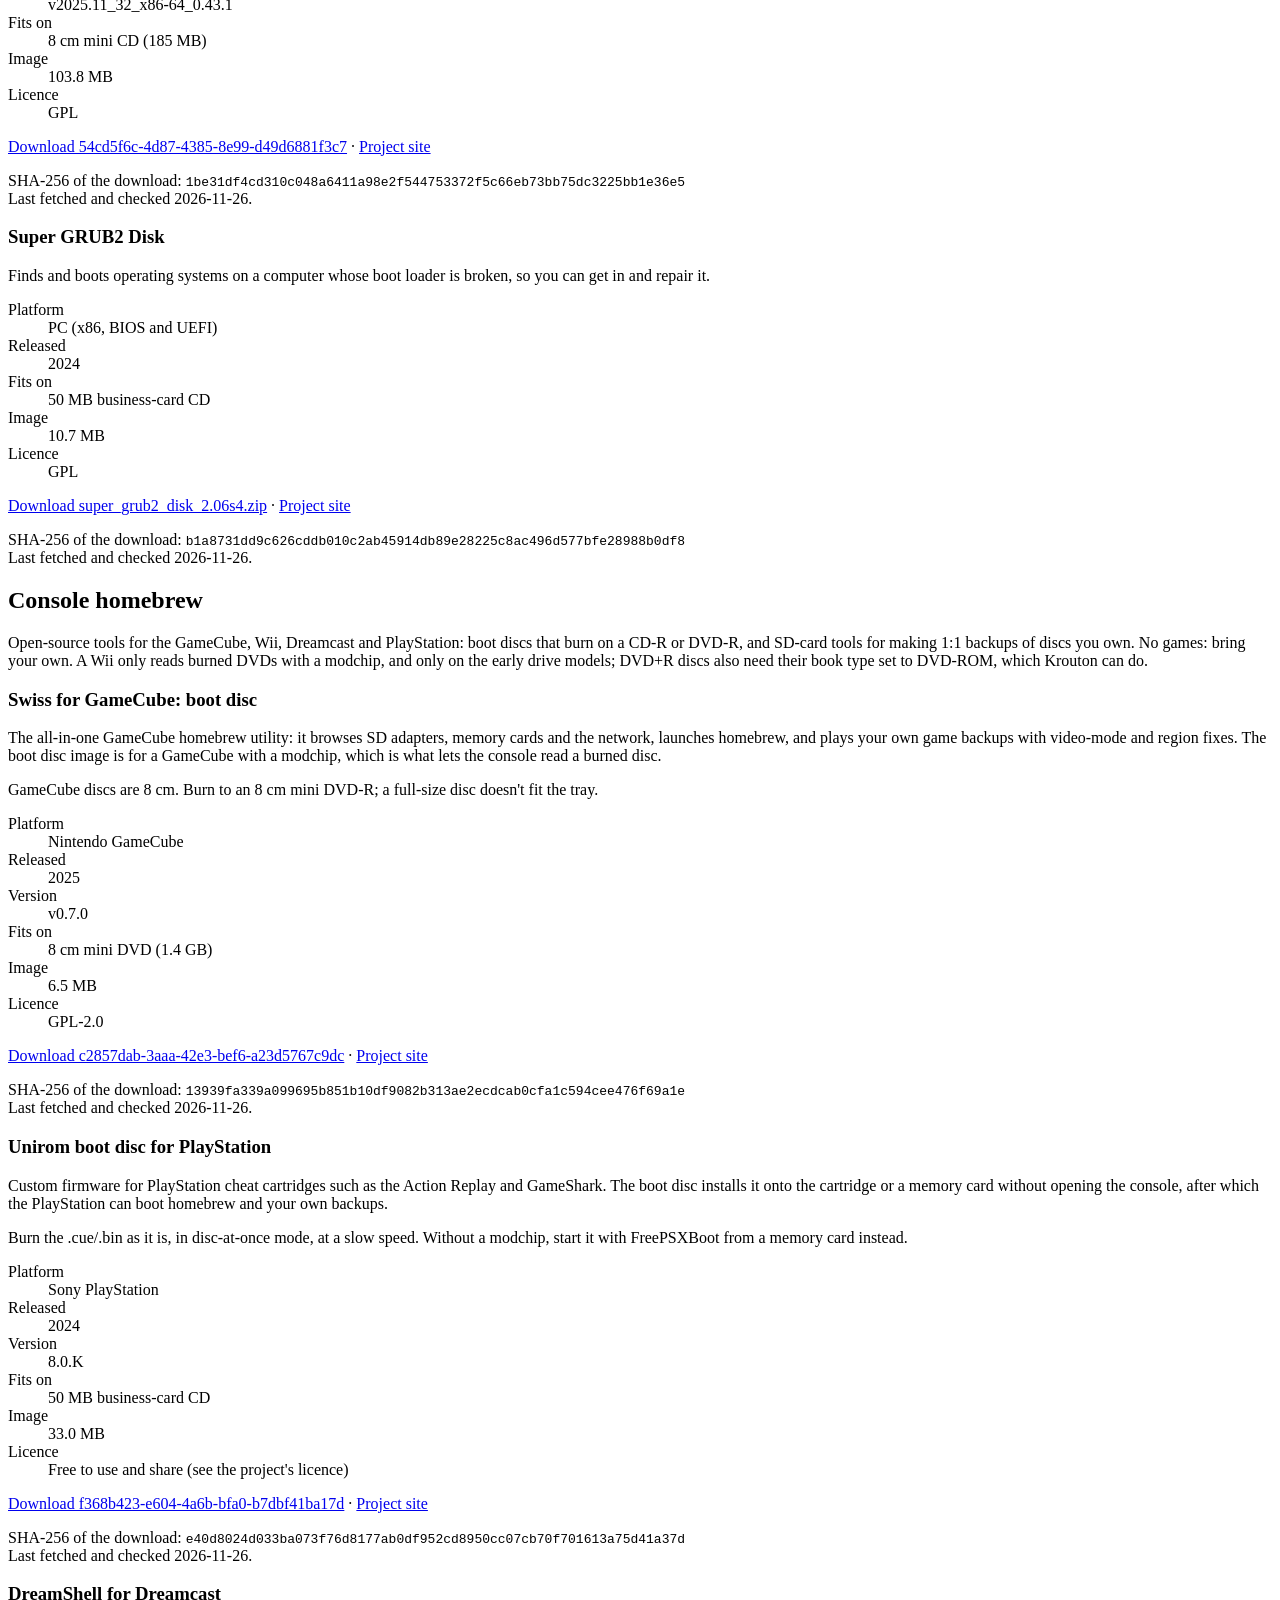
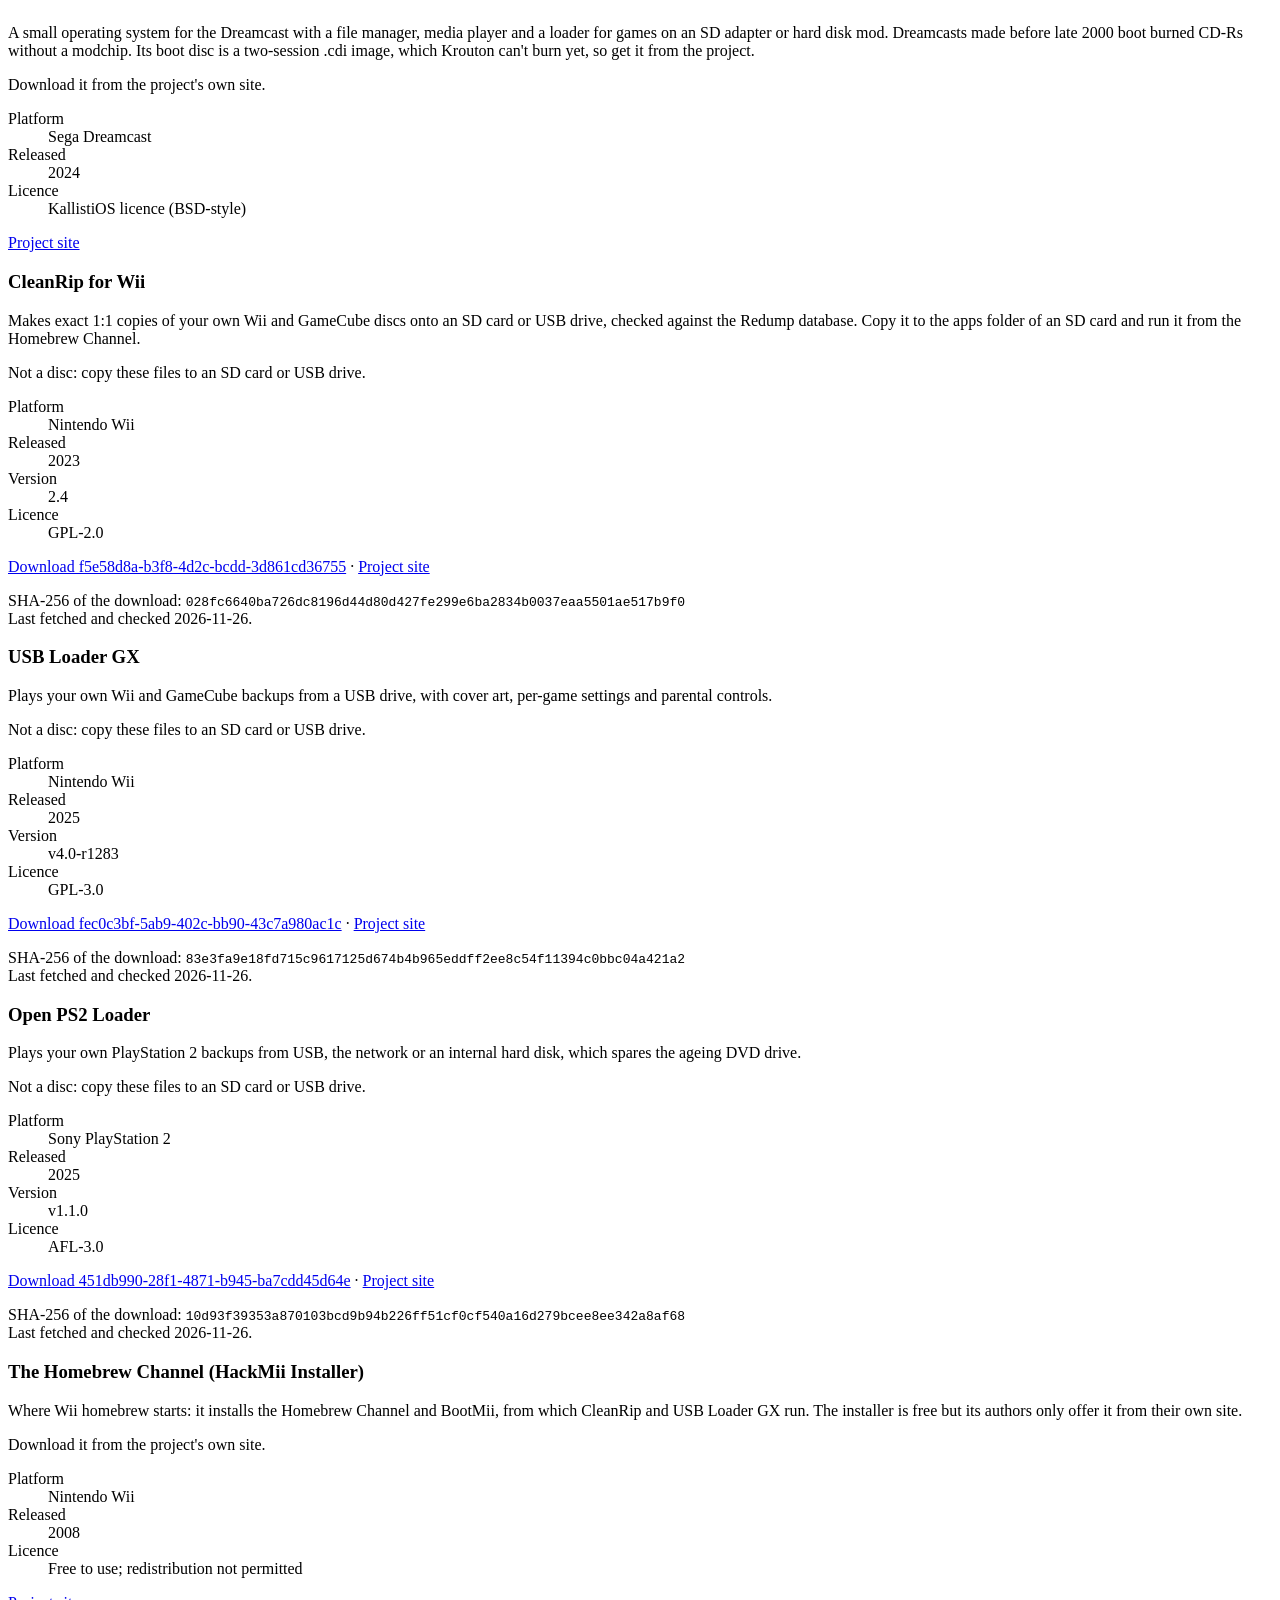
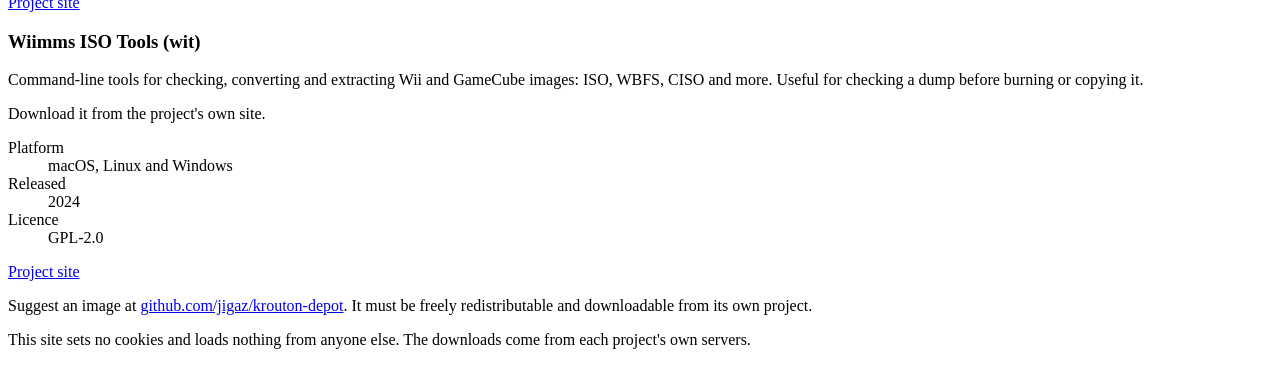
==== commit 02252791: "Asset names for GitHub downloads, fallback mirrors, fixes for Puppy, Haiku, Knoppix, Memtest86+, Dap" ====
--- a/docs/index.html
+++ b/docs/index.html
@@ -266,6 +266,18 @@
       <p class="links"><a href="https://github.com/JonathanDotCel/unirom8_bootdisc_and_firmware_for_ps1/releases/download/8.0.K/UNIROM_BOOTDISC_8.0.K.zip">Download f368b423-e604-4a6b-bfa0-b7dbf41ba17d</a> · <a href="https://unirom.github.io/">Project site</a></p>
       <p class="checksum">SHA-256 of the download: <code>e40d8024d033ba073f76d8177ab0df952cd8950cc07cb70f701613a75d41a37d</code><br>Last fetched and checked 2026-11-26.</p>
     </article>
+    <article class="item" id="dreamshell">
+      <h3>DreamShell for Dreamcast</h3>
+      <p>A small operating system for the Dreamcast with a file manager, media player and a loader for games on an SD adapter or hard disk mod. Dreamcasts made before late 2000 boot burned CD-Rs without a modchip. Its boot disc is a two-session .cdi image, which Krouton can&#x27;t burn yet, so get it from the project.</p>
+      <p class="kind">Download it from the project's own site.</p>
+      <dl class="facts">
+        <dt>Platform</dt><dd>Sega Dreamcast</dd>
+        <dt>Released</dt><dd>2024</dd>
+        <dt>Licence</dt><dd>KallistiOS licence (BSD-style)</dd>
+      </dl>
+      <p class="links"><a href="https://github.com/DC-SWAT/DreamShell">Project site</a></p>
+      
+    </article>
     <article class="item" id="cleanrip">
       <h3>CleanRip for Wii</h3>
       <p>Makes exact 1:1 copies of your own Wii and GameCube discs onto an SD card or USB drive, checked against the Redump database. Copy it to the apps folder of an SD card and run it from the Homebrew Channel.</p>
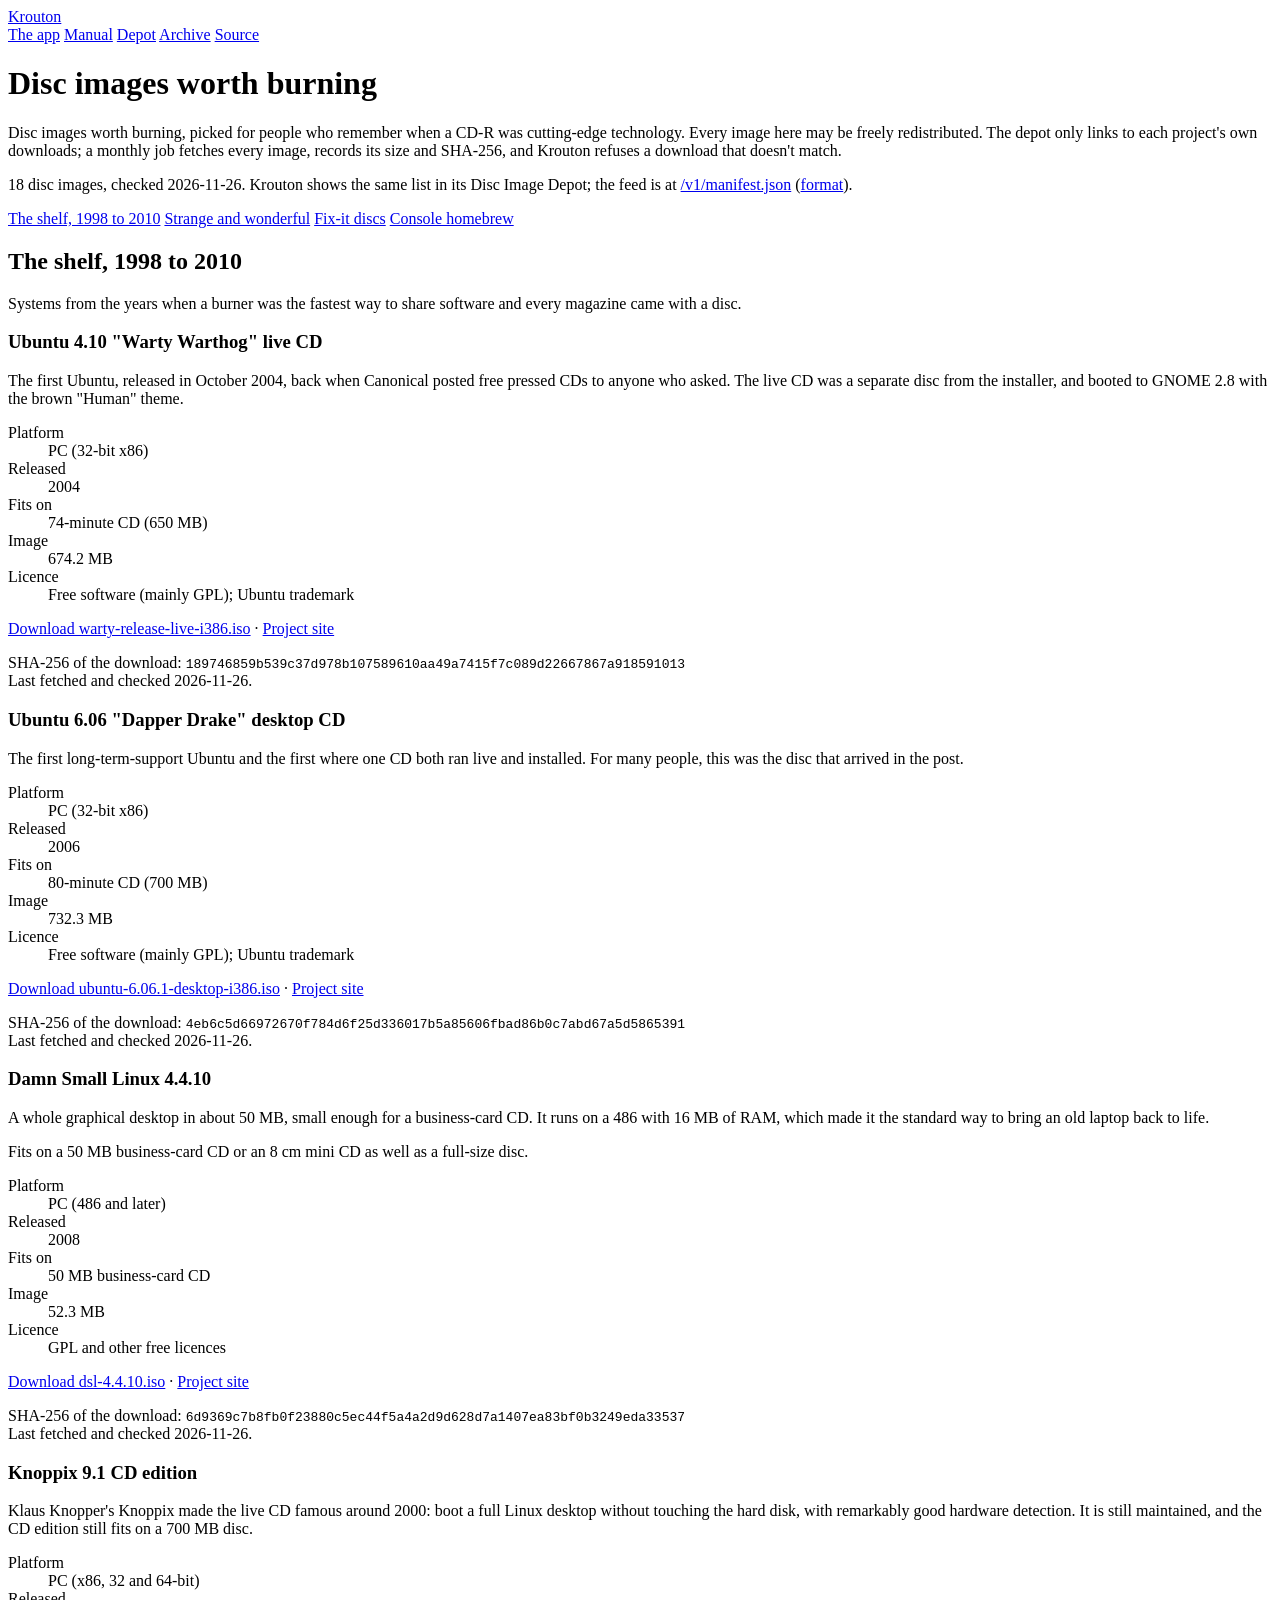
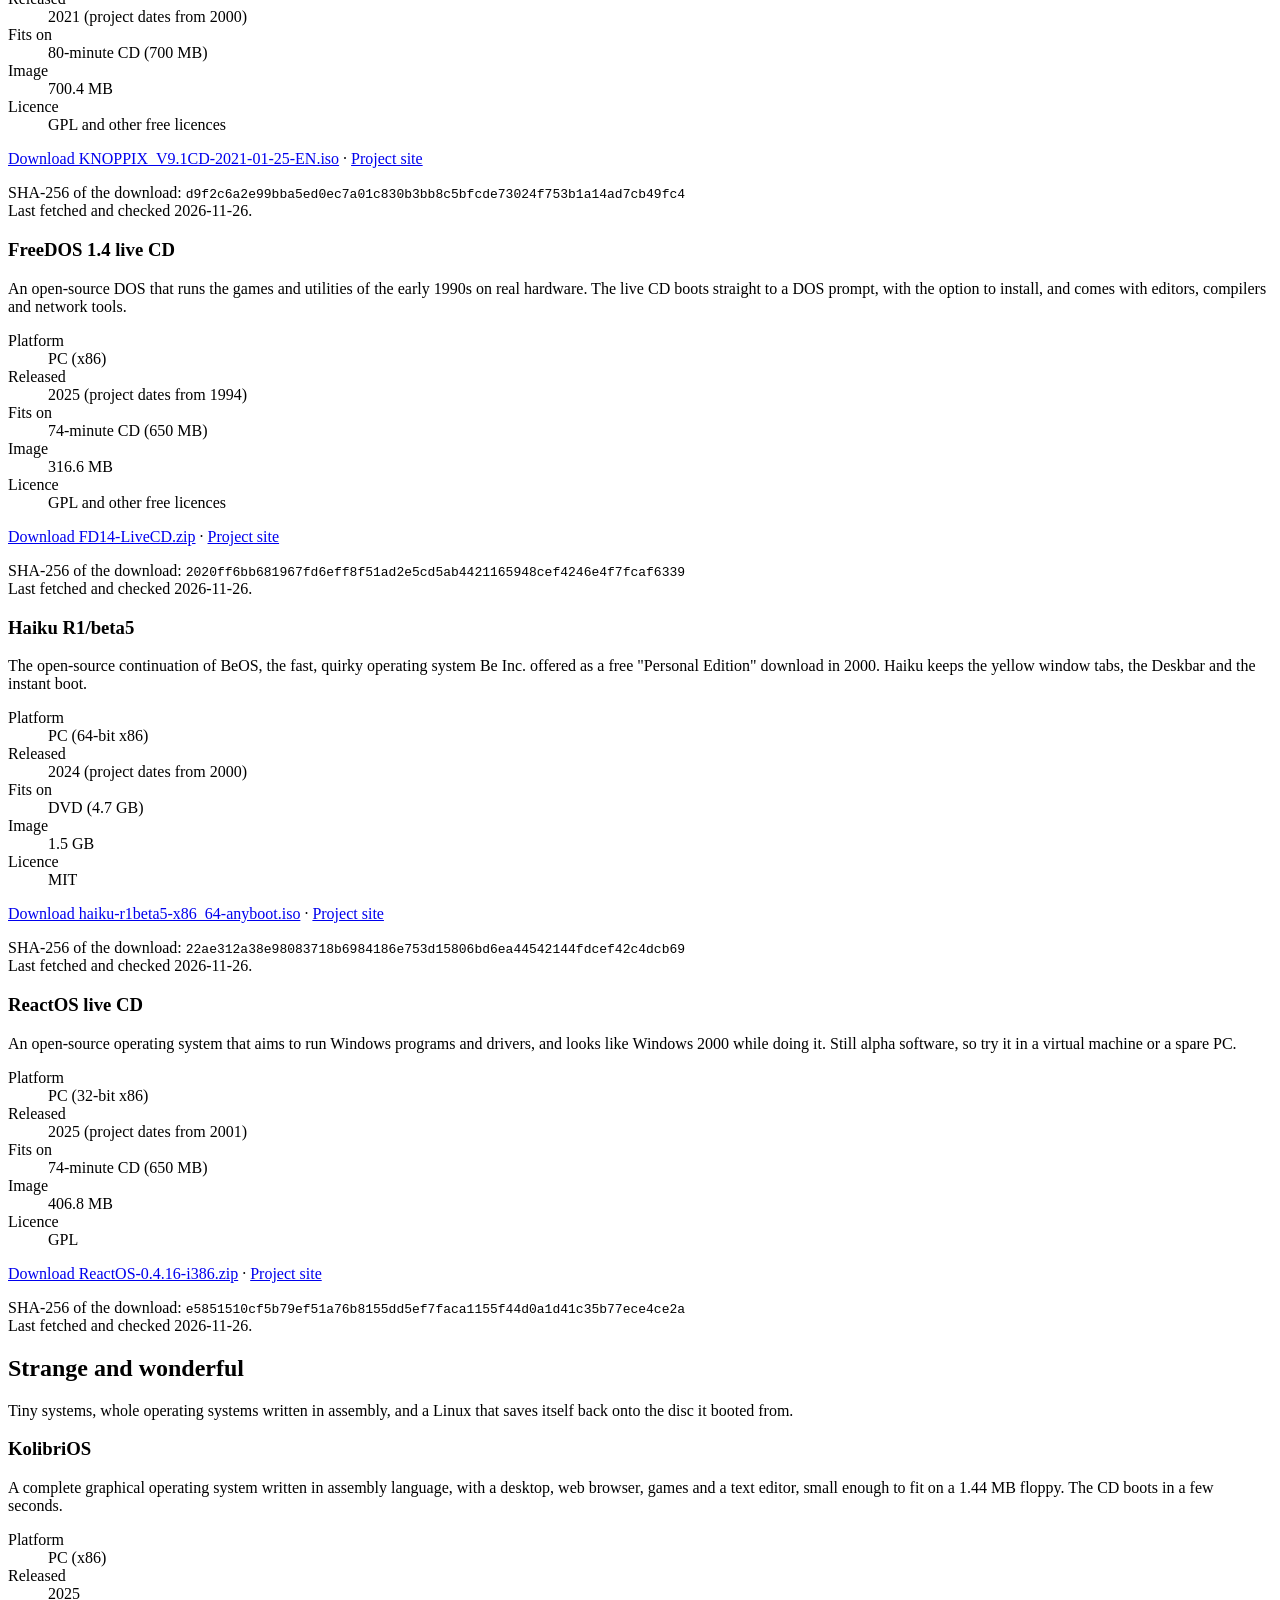
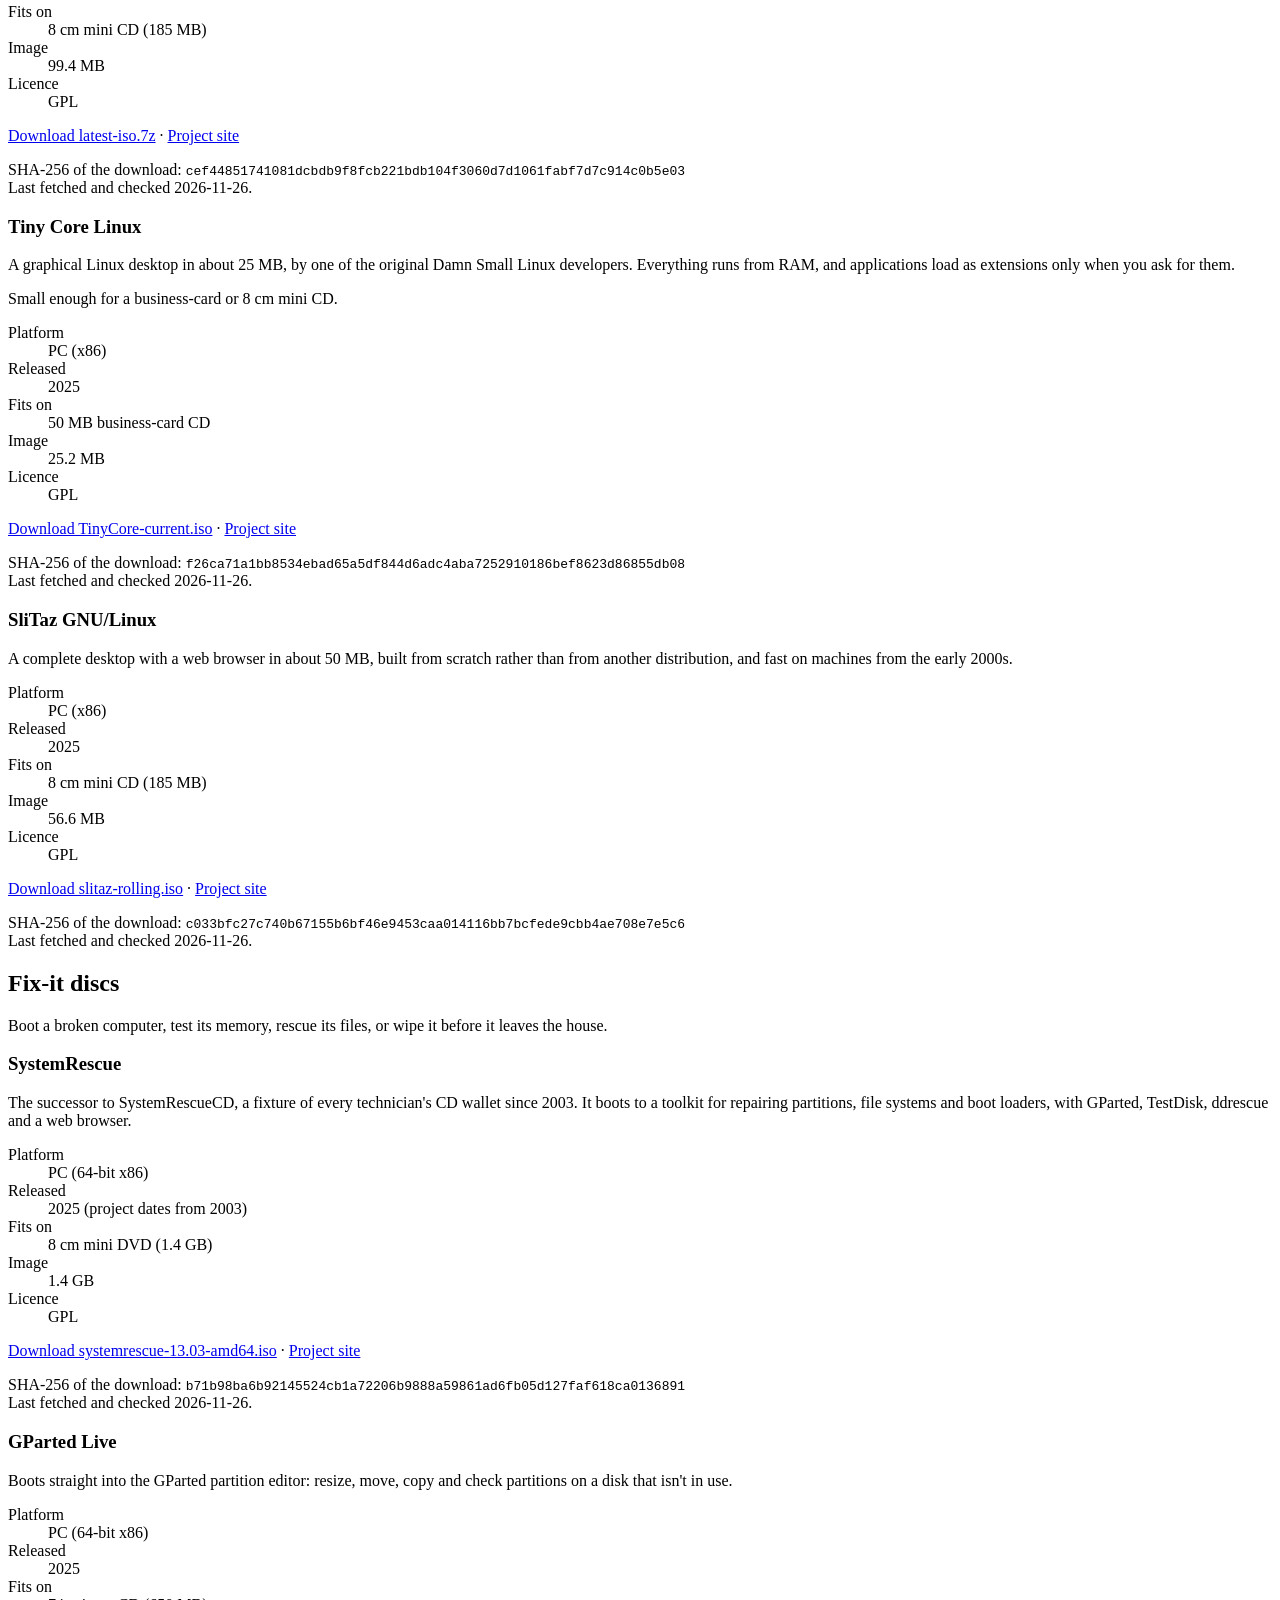
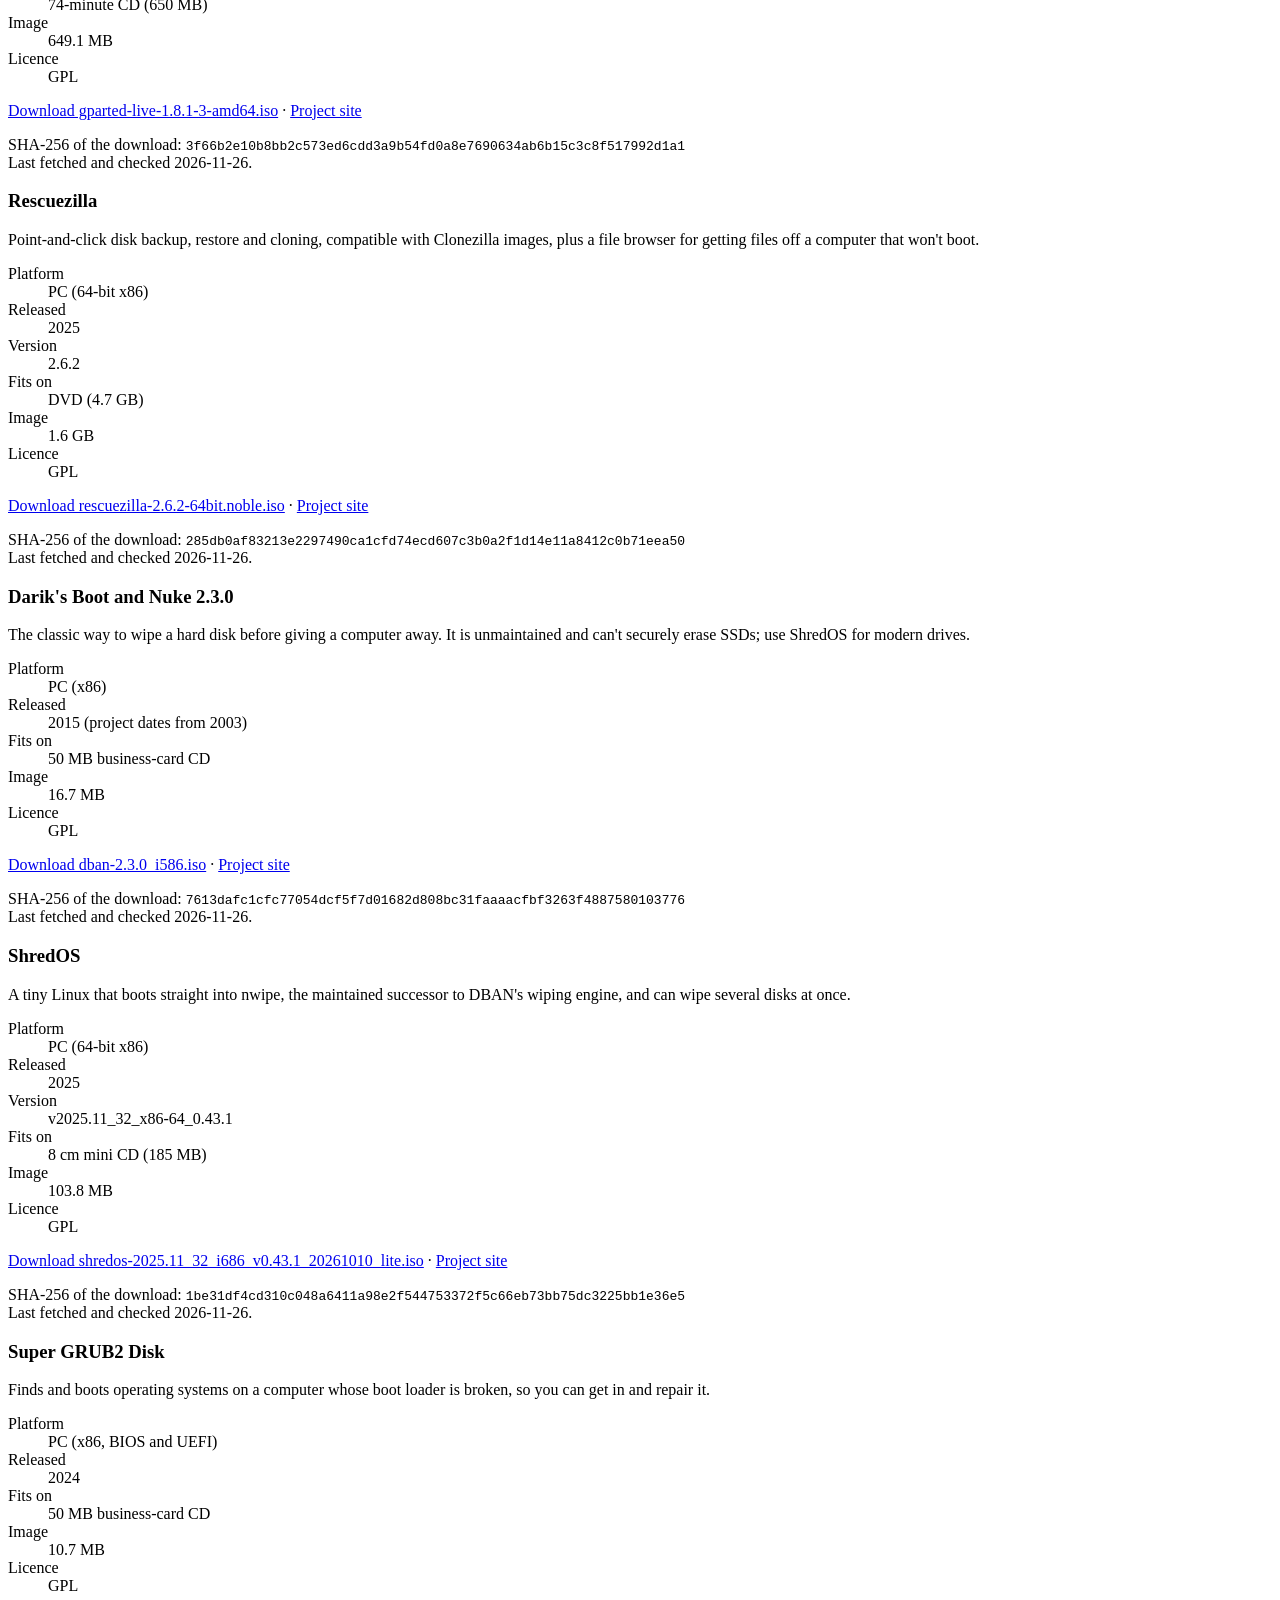
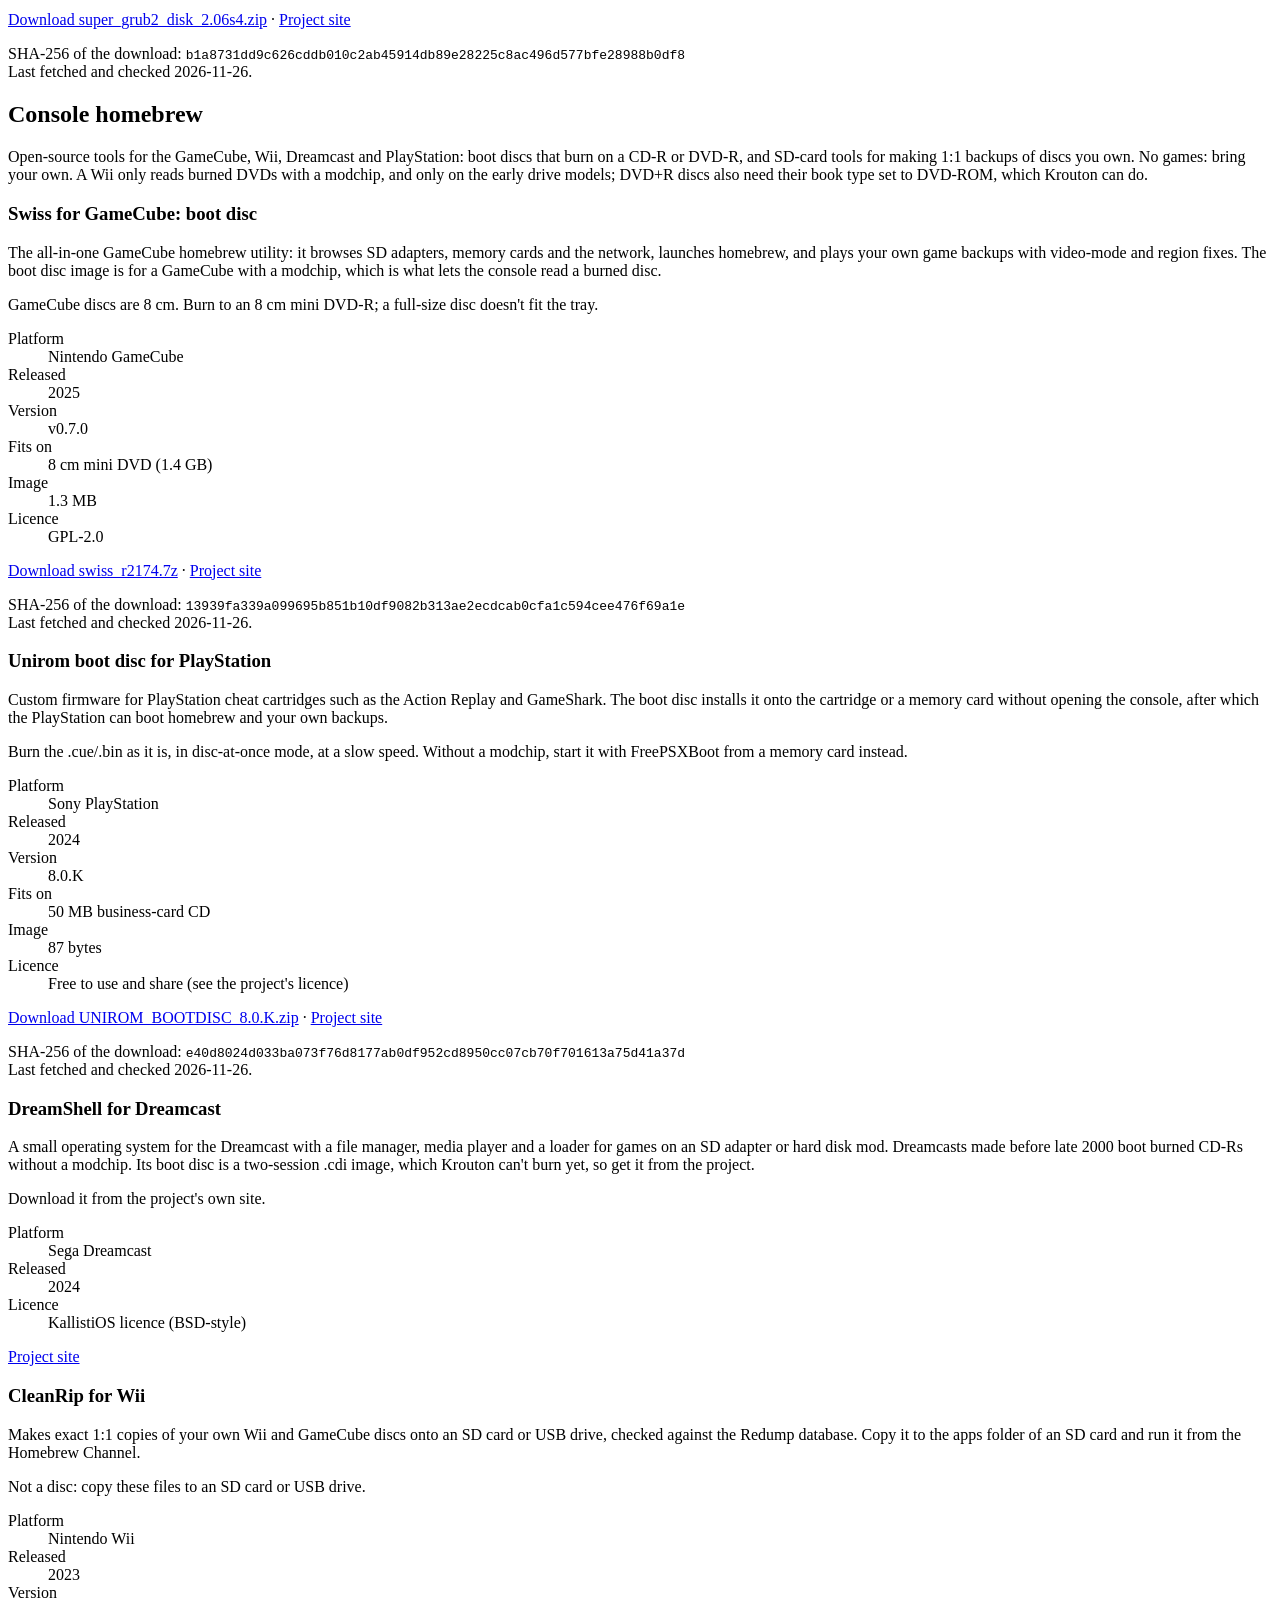
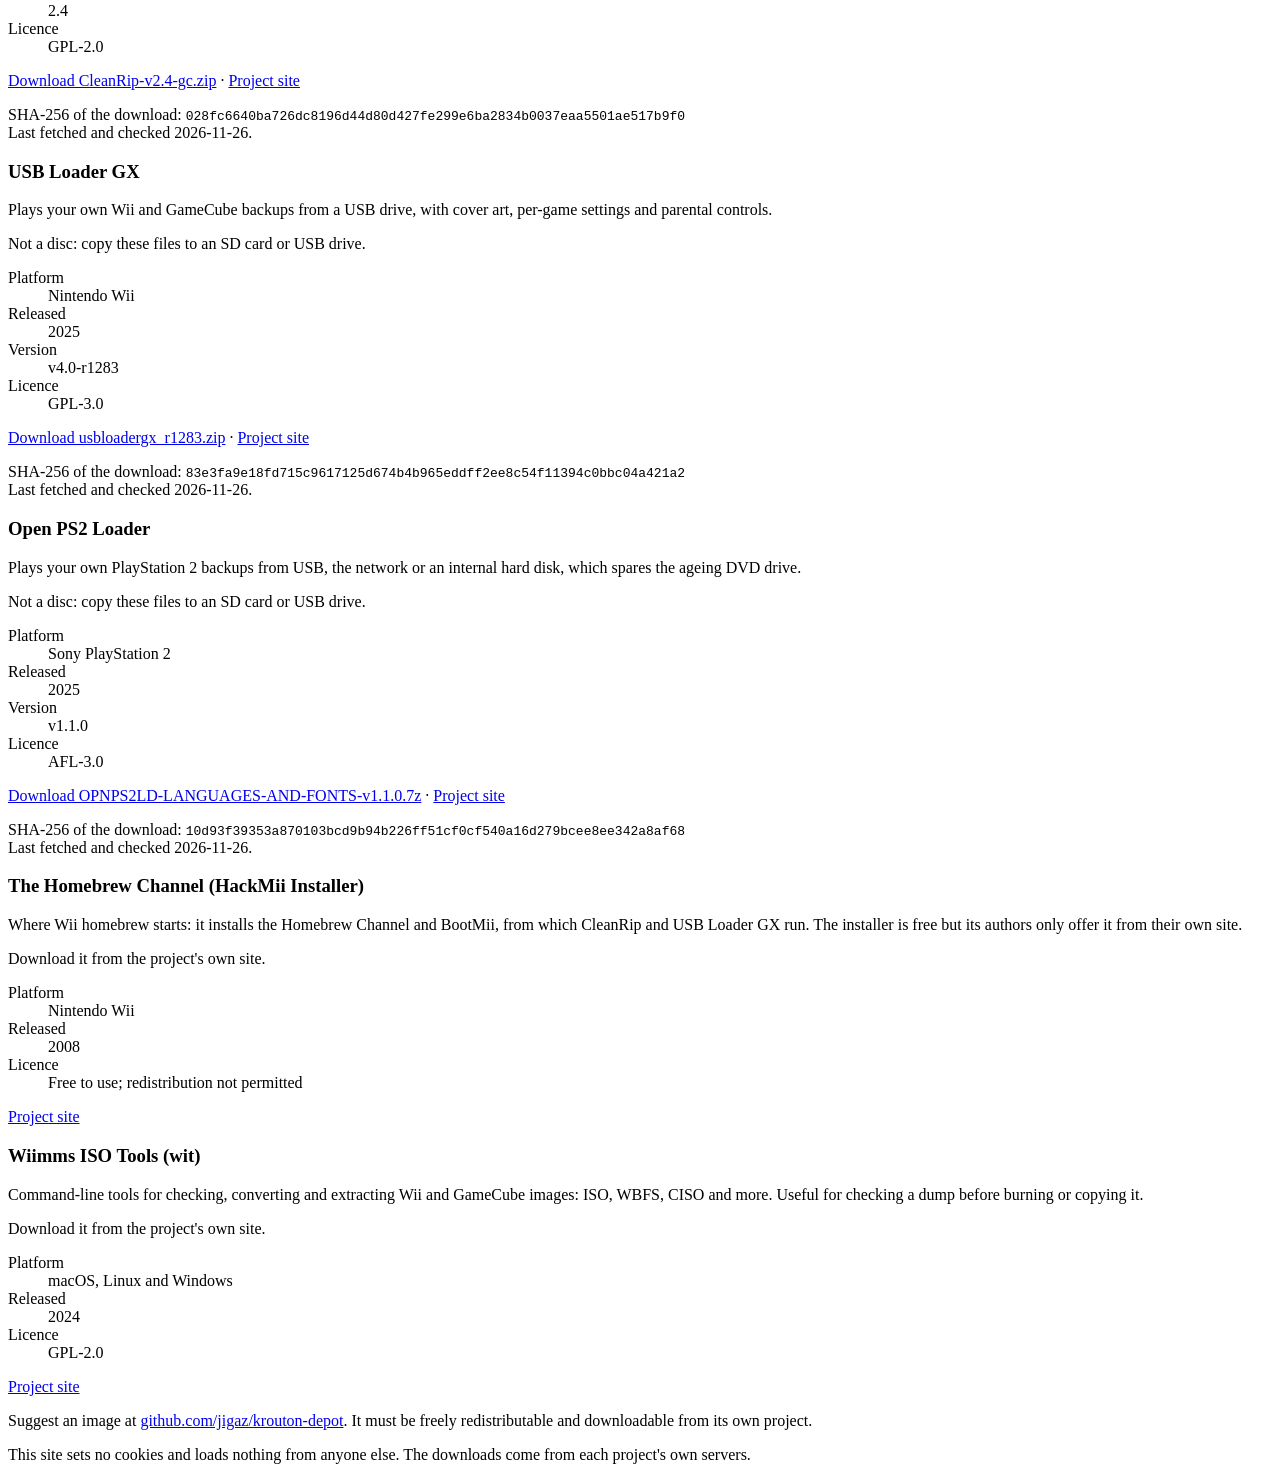
==== commit 2c279dbf: "Verified downloads 2026-11-26" ====
--- a/docs/index.html
+++ b/docs/index.html
@@ -26,7 +26,7 @@
   <main>
     <h1>Disc images worth burning</h1>
     <p class="lede">Disc images worth burning, picked for people who remember when a CD-R was cutting-edge technology. Every image here may be freely redistributed. The depot only links to each project&#x27;s own downloads; a monthly job fetches every image, records its size and SHA-256, and Krouton refuses a download that doesn&#x27;t match.</p>
-    <p>15 disc images, checked 2026-11-26. Krouton shows the same list in its Disc Image Depot; the feed is at <a href="/v1/manifest.json">/v1/manifest.json</a> (<a href="https://krouton.app/schema/depot-feed/v1.json">format</a>).</p>
+    <p>18 disc images, checked 2026-11-26. Krouton shows the same list in its Disc Image Depot; the feed is at <a href="/v1/manifest.json">/v1/manifest.json</a> (<a href="https://krouton.app/schema/depot-feed/v1.json">format</a>).</p>
     <nav class="channels" aria-label="Sections">
       <a href="#shelf">The shelf, 1998 to 2010</a>
       <a href="#odd">Strange and wonderful</a>
@@ -50,6 +50,20 @@
       <p class="links"><a href="https://old-releases.ubuntu.com/releases/4.10/warty-release-live-i386.iso">Download warty-release-live-i386.iso</a> · <a href="https://old-releases.ubuntu.com/releases/4.10/">Project site</a></p>
       <p class="checksum">SHA-256 of the download: <code>189746859b539c37d978b107589610aa49a7415f7c089d22667867a918591013</code><br>Last fetched and checked 2026-11-26.</p>
     </article>
+    <article class="item" id="ubuntu-6.06-dapper">
+      <h3>Ubuntu 6.06 &quot;Dapper Drake&quot; desktop CD</h3>
+      <p>The first long-term-support Ubuntu and the first where one CD both ran live and installed. For many people, this was the disc that arrived in the post.</p>
+      
+      <dl class="facts">
+        <dt>Platform</dt><dd>PC (32-bit x86)</dd>
+        <dt>Released</dt><dd>2006</dd>
+        <dt>Fits on</dt><dd>80-minute CD (700 MB)</dd>
+        <dt>Image</dt><dd>732.3 MB</dd>
+        <dt>Licence</dt><dd>Free software (mainly GPL); Ubuntu trademark</dd>
+      </dl>
+      <p class="links"><a href="https://old-releases.ubuntu.com/releases/dapper/ubuntu-6.06.1-desktop-i386.iso">Download ubuntu-6.06.1-desktop-i386.iso</a> · <a href="https://old-releases.ubuntu.com/releases/6.06/">Project site</a></p>
+      <p class="checksum">SHA-256 of the download: <code>4eb6c5d66972670f784d6f25d336017b5a85606fbad86b0c7abd67a5d5865391</code><br>Last fetched and checked 2026-11-26.</p>
+    </article>
     <article class="item" id="dsl-4.4.10">
       <h3>Damn Small Linux 4.4.10</h3>
       <p>A whole graphical desktop in about 50 MB, small enough for a business-card CD. It runs on a 486 with 16 MB of RAM, which made it the standard way to bring an old laptop back to life.</p>
@@ -64,6 +78,20 @@
       </dl>
       <p class="links"><a href="https://distro.ibiblio.org/damnsmall/current/dsl-4.4.10.iso">Download dsl-4.4.10.iso</a> · <a href="https://www.damnsmalllinux.org/">Project site</a></p>
       <p class="checksum">SHA-256 of the download: <code>6d9369c7b8fb0f23880c5ec44f5a4a2d9d628d7a1407ea83bf0b3249eda33537</code><br>Last fetched and checked 2026-11-26.</p>
+    </article>
+    <article class="item" id="knoppix-9.1-cd">
+      <h3>Knoppix 9.1 CD edition</h3>
+      <p>Klaus Knopper&#x27;s Knoppix made the live CD famous around 2000: boot a full Linux desktop without touching the hard disk, with remarkably good hardware detection. It is still maintained, and the CD edition still fits on a 700 MB disc.</p>
+      
+      <dl class="facts">
+        <dt>Platform</dt><dd>PC (x86, 32 and 64-bit)</dd>
+        <dt>Released</dt><dd>2021 (project dates from 2000)</dd>
+        <dt>Fits on</dt><dd>80-minute CD (700 MB)</dd>
+        <dt>Image</dt><dd>700.4 MB</dd>
+        <dt>Licence</dt><dd>GPL and other free licences</dd>
+      </dl>
+      <p class="links"><a href="http://ftp.knoppix.nl/os/Linux/distr/knoppix/KNOPPIX_V9.1CD-2021-01-25-EN.iso">Download KNOPPIX_V9.1CD-2021-01-25-EN.iso</a> · <a href="https://www.knopper.net/knoppix/index-en.html">Project site</a></p>
+      <p class="checksum">SHA-256 of the download: <code>d9f2c6a2e99bba5ed0ec7a01c830b3bb8c5bfcde73024f753b1a14ad7cb49fc4</code><br>Last fetched and checked 2026-11-26.</p>
     </article>
     <article class="item" id="freedos-1.4-live">
       <h3>FreeDOS 1.4 live CD</h3>
@@ -78,6 +106,20 @@
       </dl>
       <p class="links"><a href="https://www.ibiblio.org/pub/micro/pc-stuff/freedos/files/distributions/1.4/FD14-LiveCD.zip">Download FD14-LiveCD.zip</a> · <a href="https://www.freedos.org/">Project site</a></p>
       <p class="checksum">SHA-256 of the download: <code>2020ff6bb681967fd6eff8f51ad2e5cd5ab4421165948cef4246e4f7fcaf6339</code><br>Last fetched and checked 2026-11-26.</p>
+    </article>
+    <article class="item" id="haiku-r1-beta5">
+      <h3>Haiku R1/beta5</h3>
+      <p>The open-source continuation of BeOS, the fast, quirky operating system Be Inc. offered as a free &quot;Personal Edition&quot; download in 2000. Haiku keeps the yellow window tabs, the Deskbar and the instant boot.</p>
+      
+      <dl class="facts">
+        <dt>Platform</dt><dd>PC (64-bit x86)</dd>
+        <dt>Released</dt><dd>2024 (project dates from 2000)</dd>
+        <dt>Fits on</dt><dd>DVD (4.7 GB)</dd>
+        <dt>Image</dt><dd>1.5 GB</dd>
+        <dt>Licence</dt><dd>MIT</dd>
+      </dl>
+      <p class="links"><a href="https://mirrors.tnonline.net/haiku/haiku-release/r1beta5/haiku-r1beta5-x86_64-anyboot.iso">Download haiku-r1beta5-x86_64-anyboot.iso</a> · <a href="https://www.haiku-os.org/">Project site</a></p>
+      <p class="checksum">SHA-256 of the download: <code>22ae312a38e98083718b6984186e753d15806bd6ea44542144fdcef42c4dcb69</code><br>Last fetched and checked 2026-11-26.</p>
     </article>
     <article class="item" id="reactos-live">
       <h3>ReactOS live CD</h3>
@@ -184,7 +226,7 @@
         <dt>Image</dt><dd>1.6 GB</dd>
         <dt>Licence</dt><dd>GPL</dd>
       </dl>
-      <p class="links"><a href="https://github.com/rescuezilla/rescuezilla/releases/download/2.6.2/rescuezilla-2.6.2-64bit.noble.iso">Download 912e667a-1919-4241-a2ef-944a7a9026f6</a> · <a href="https://rescuezilla.com/">Project site</a></p>
+      <p class="links"><a href="https://github.com/rescuezilla/rescuezilla/releases/download/2.6.2/rescuezilla-2.6.2-64bit.noble.iso">Download rescuezilla-2.6.2-64bit.noble.iso</a> · <a href="https://rescuezilla.com/">Project site</a></p>
       <p class="checksum">SHA-256 of the download: <code>285db0af83213e2297490ca1cfd74ecd607c3b0a2f1d14e11a8412c0b71eea50</code><br>Last fetched and checked 2026-11-26.</p>
     </article>
     <article class="item" id="dban">
@@ -213,7 +255,7 @@
         <dt>Image</dt><dd>103.8 MB</dd>
         <dt>Licence</dt><dd>GPL</dd>
       </dl>
-      <p class="links"><a href="https://github.com/PartialVolume/shredos.x86_64/releases/download/v2025.11_32_x86-64_0.43.1/shredos-2025.11_32_i686_v0.43.1_20261010_lite.iso">Download 54cd5f6c-4d87-4385-8e99-d49d6881f3c7</a> · <a href="https://github.com/PartialVolume/shredos.x86_64">Project site</a></p>
+      <p class="links"><a href="https://github.com/PartialVolume/shredos.x86_64/releases/download/v2025.11_32_x86-64_0.43.1/shredos-2025.11_32_i686_v0.43.1_20261010_lite.iso">Download shredos-2025.11_32_i686_v0.43.1_20261010_lite.iso</a> · <a href="https://github.com/PartialVolume/shredos.x86_64">Project site</a></p>
       <p class="checksum">SHA-256 of the download: <code>1be31df4cd310c048a6411a98e2f544753372f5c66eb73bb75dc3225bb1e36e5</code><br>Last fetched and checked 2026-11-26.</p>
     </article>
     <article class="item" id="super-grub2-disk">
@@ -244,10 +286,10 @@
         <dt>Released</dt><dd>2025</dd>
         <dt>Version</dt><dd>v0.7.0</dd>
         <dt>Fits on</dt><dd>8 cm mini DVD (1.4 GB)</dd>
-        <dt>Image</dt><dd>6.5 MB</dd>
+        <dt>Image</dt><dd>1.3 MB</dd>
         <dt>Licence</dt><dd>GPL-2.0</dd>
       </dl>
-      <p class="links"><a href="https://github.com/emukidid/swiss-gc/releases/download/v0.7.0/swiss_r2174.7z">Download c2857dab-3aaa-42e3-bef6-a23d5767c9dc</a> · <a href="https://github.com/emukidid/swiss-gc">Project site</a></p>
+      <p class="links"><a href="https://github.com/emukidid/swiss-gc/releases/download/v0.7.0/swiss_r2174.7z">Download swiss_r2174.7z</a> · <a href="https://github.com/emukidid/swiss-gc">Project site</a></p>
       <p class="checksum">SHA-256 of the download: <code>13939fa339a099695b851b10df9082b313ae2ecdcab0cfa1c594cee476f69a1e</code><br>Last fetched and checked 2026-11-26.</p>
     </article>
     <article class="item" id="unirom-bootdisc">
@@ -260,10 +302,10 @@
         <dt>Released</dt><dd>2024</dd>
         <dt>Version</dt><dd>8.0.K</dd>
         <dt>Fits on</dt><dd>50 MB business-card CD</dd>
-        <dt>Image</dt><dd>33.0 MB</dd>
+        <dt>Image</dt><dd>87 bytes</dd>
         <dt>Licence</dt><dd>Free to use and share (see the project&#x27;s licence)</dd>
       </dl>
-      <p class="links"><a href="https://github.com/JonathanDotCel/unirom8_bootdisc_and_firmware_for_ps1/releases/download/8.0.K/UNIROM_BOOTDISC_8.0.K.zip">Download f368b423-e604-4a6b-bfa0-b7dbf41ba17d</a> · <a href="https://unirom.github.io/">Project site</a></p>
+      <p class="links"><a href="https://github.com/JonathanDotCel/unirom8_bootdisc_and_firmware_for_ps1/releases/download/8.0.K/UNIROM_BOOTDISC_8.0.K.zip">Download UNIROM_BOOTDISC_8.0.K.zip</a> · <a href="https://unirom.github.io/">Project site</a></p>
       <p class="checksum">SHA-256 of the download: <code>e40d8024d033ba073f76d8177ab0df952cd8950cc07cb70f701613a75d41a37d</code><br>Last fetched and checked 2026-11-26.</p>
     </article>
     <article class="item" id="dreamshell">
@@ -288,7 +330,7 @@
         <dt>Version</dt><dd>2.4</dd>
         <dt>Licence</dt><dd>GPL-2.0</dd>
       </dl>
-      <p class="links"><a href="https://github.com/emukidid/cleanrip/releases/download/2.4/CleanRip-v2.4-gc.zip">Download f5e58d8a-b3f8-4d2c-bcdd-3d861cd36755</a> · <a href="https://github.com/emukidid/cleanrip">Project site</a></p>
+      <p class="links"><a href="https://github.com/emukidid/cleanrip/releases/download/2.4/CleanRip-v2.4-gc.zip">Download CleanRip-v2.4-gc.zip</a> · <a href="https://github.com/emukidid/cleanrip">Project site</a></p>
       <p class="checksum">SHA-256 of the download: <code>028fc6640ba726dc8196d44d80d427fe299e6ba2834b0037eaa5501ae517b9f0</code><br>Last fetched and checked 2026-11-26.</p>
     </article>
     <article class="item" id="usbloadergx">
@@ -301,7 +343,7 @@
         <dt>Version</dt><dd>v4.0-r1283</dd>
         <dt>Licence</dt><dd>GPL-3.0</dd>
       </dl>
-      <p class="links"><a href="https://github.com/wiidev/usbloadergx/releases/download/v4.0-r1283/usbloadergx_r1283.zip">Download fec0c3bf-5ab9-402c-bb90-43c7a980ac1c</a> · <a href="https://github.com/wiidev/usbloadergx">Project site</a></p>
+      <p class="links"><a href="https://github.com/wiidev/usbloadergx/releases/download/v4.0-r1283/usbloadergx_r1283.zip">Download usbloadergx_r1283.zip</a> · <a href="https://github.com/wiidev/usbloadergx">Project site</a></p>
       <p class="checksum">SHA-256 of the download: <code>83e3fa9e18fd715c9617125d674b4b965eddff2ee8c54f11394c0bbc04a421a2</code><br>Last fetched and checked 2026-11-26.</p>
     </article>
     <article class="item" id="open-ps2-loader">
@@ -314,7 +356,7 @@
         <dt>Version</dt><dd>v1.1.0</dd>
         <dt>Licence</dt><dd>AFL-3.0</dd>
       </dl>
-      <p class="links"><a href="https://github.com/ps2homebrew/Open-PS2-Loader/releases/download/v1.1.0/OPNPS2LD-LANGUAGES-AND-FONTS-v1.1.0.7z">Download 451db990-28f1-4871-b945-ba7cdd45d64e</a> · <a href="https://github.com/ps2homebrew/Open-PS2-Loader">Project site</a></p>
+      <p class="links"><a href="https://github.com/ps2homebrew/Open-PS2-Loader/releases/download/v1.1.0/OPNPS2LD-LANGUAGES-AND-FONTS-v1.1.0.7z">Download OPNPS2LD-LANGUAGES-AND-FONTS-v1.1.0.7z</a> · <a href="https://github.com/ps2homebrew/Open-PS2-Loader">Project site</a></p>
       <p class="checksum">SHA-256 of the download: <code>10d93f39353a870103bcd9b94b226ff51cf0cf540a16d279bcee8ee342a8af68</code><br>Last fetched and checked 2026-11-26.</p>
     </article>
     <article class="item" id="hackmii-installer">
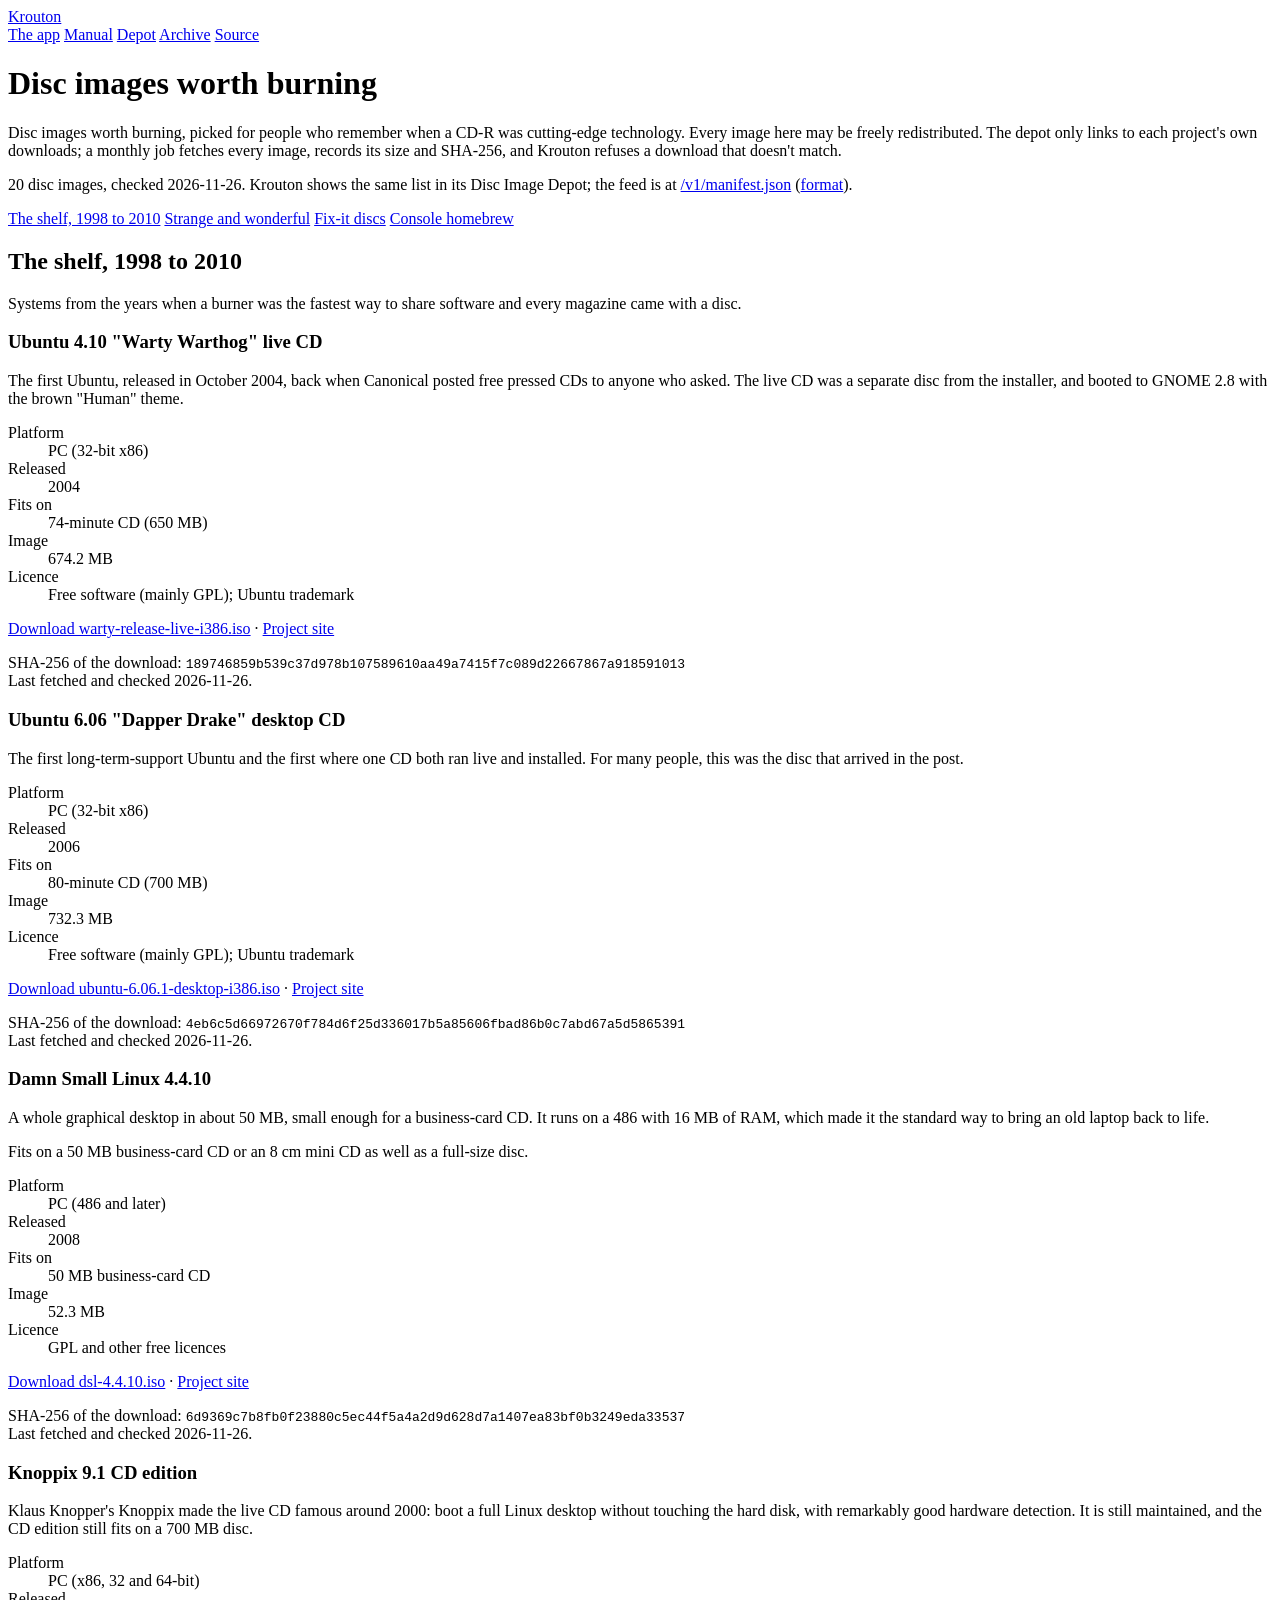
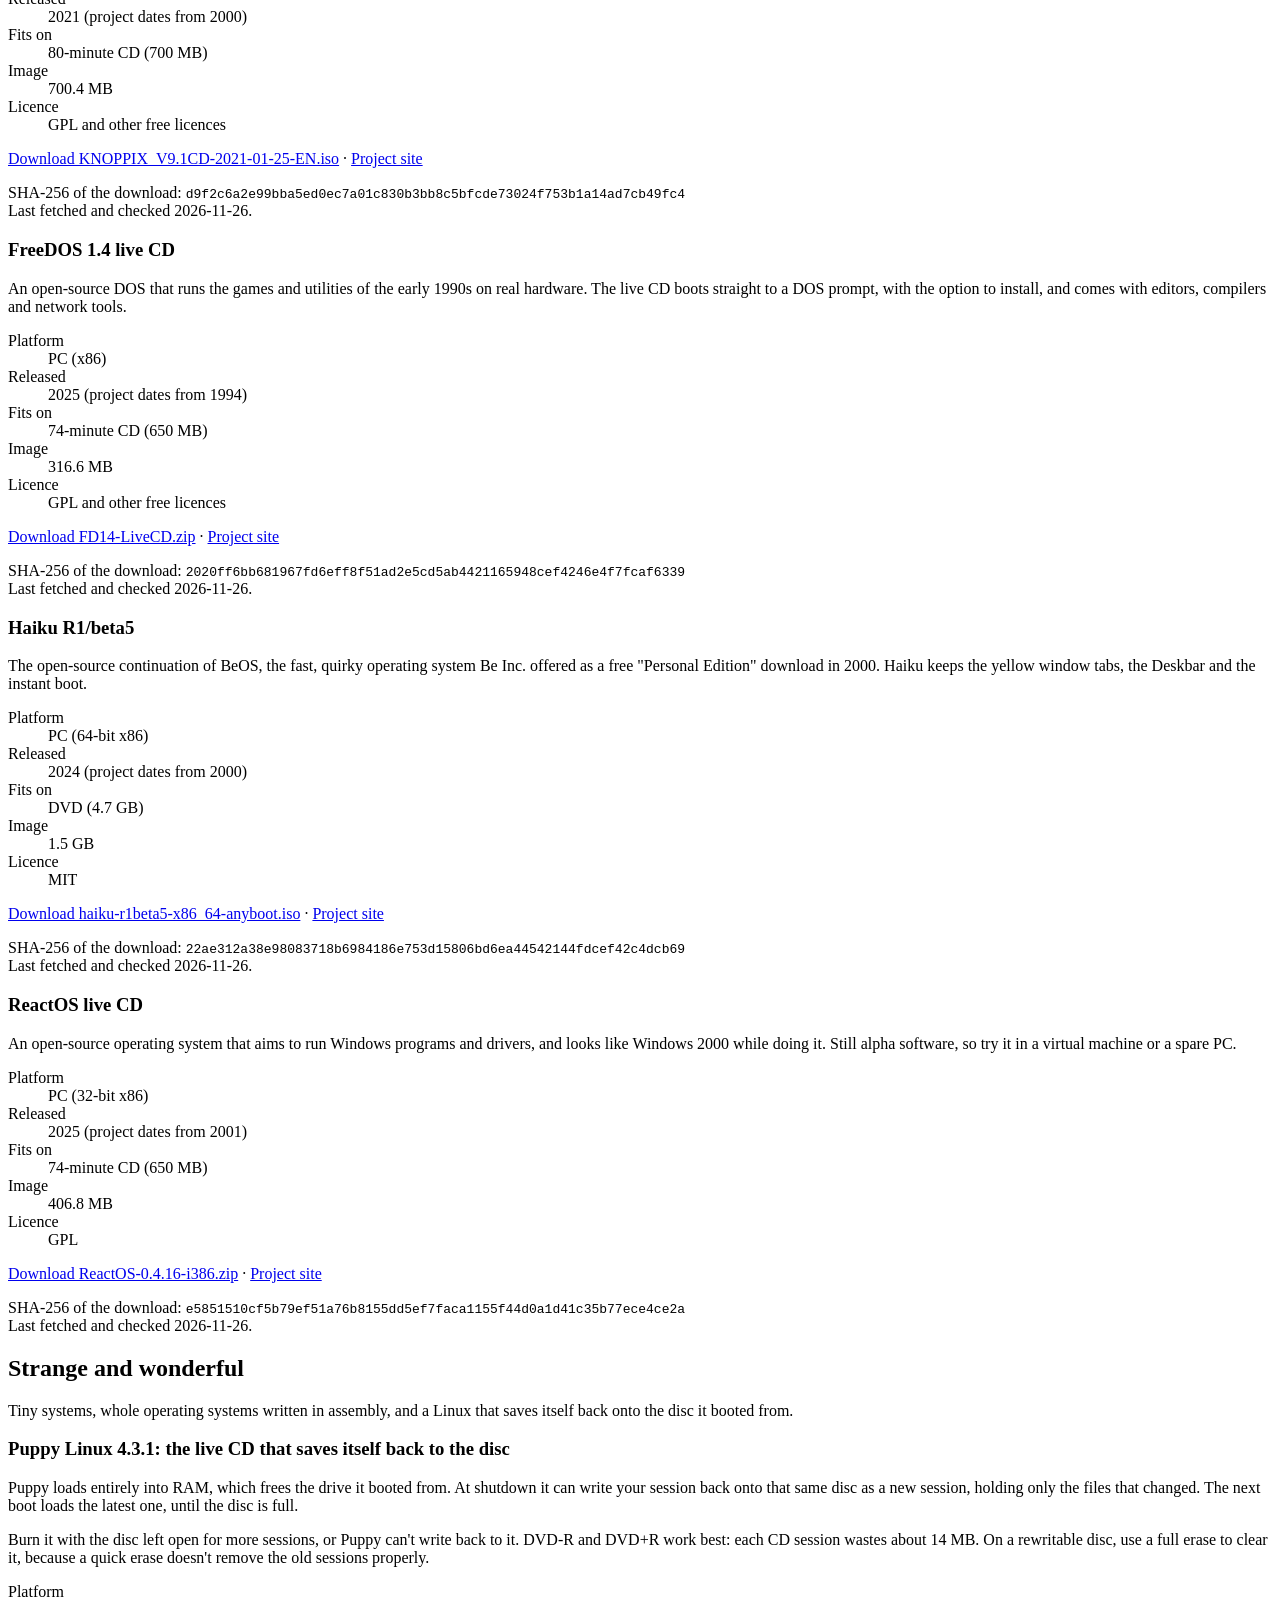
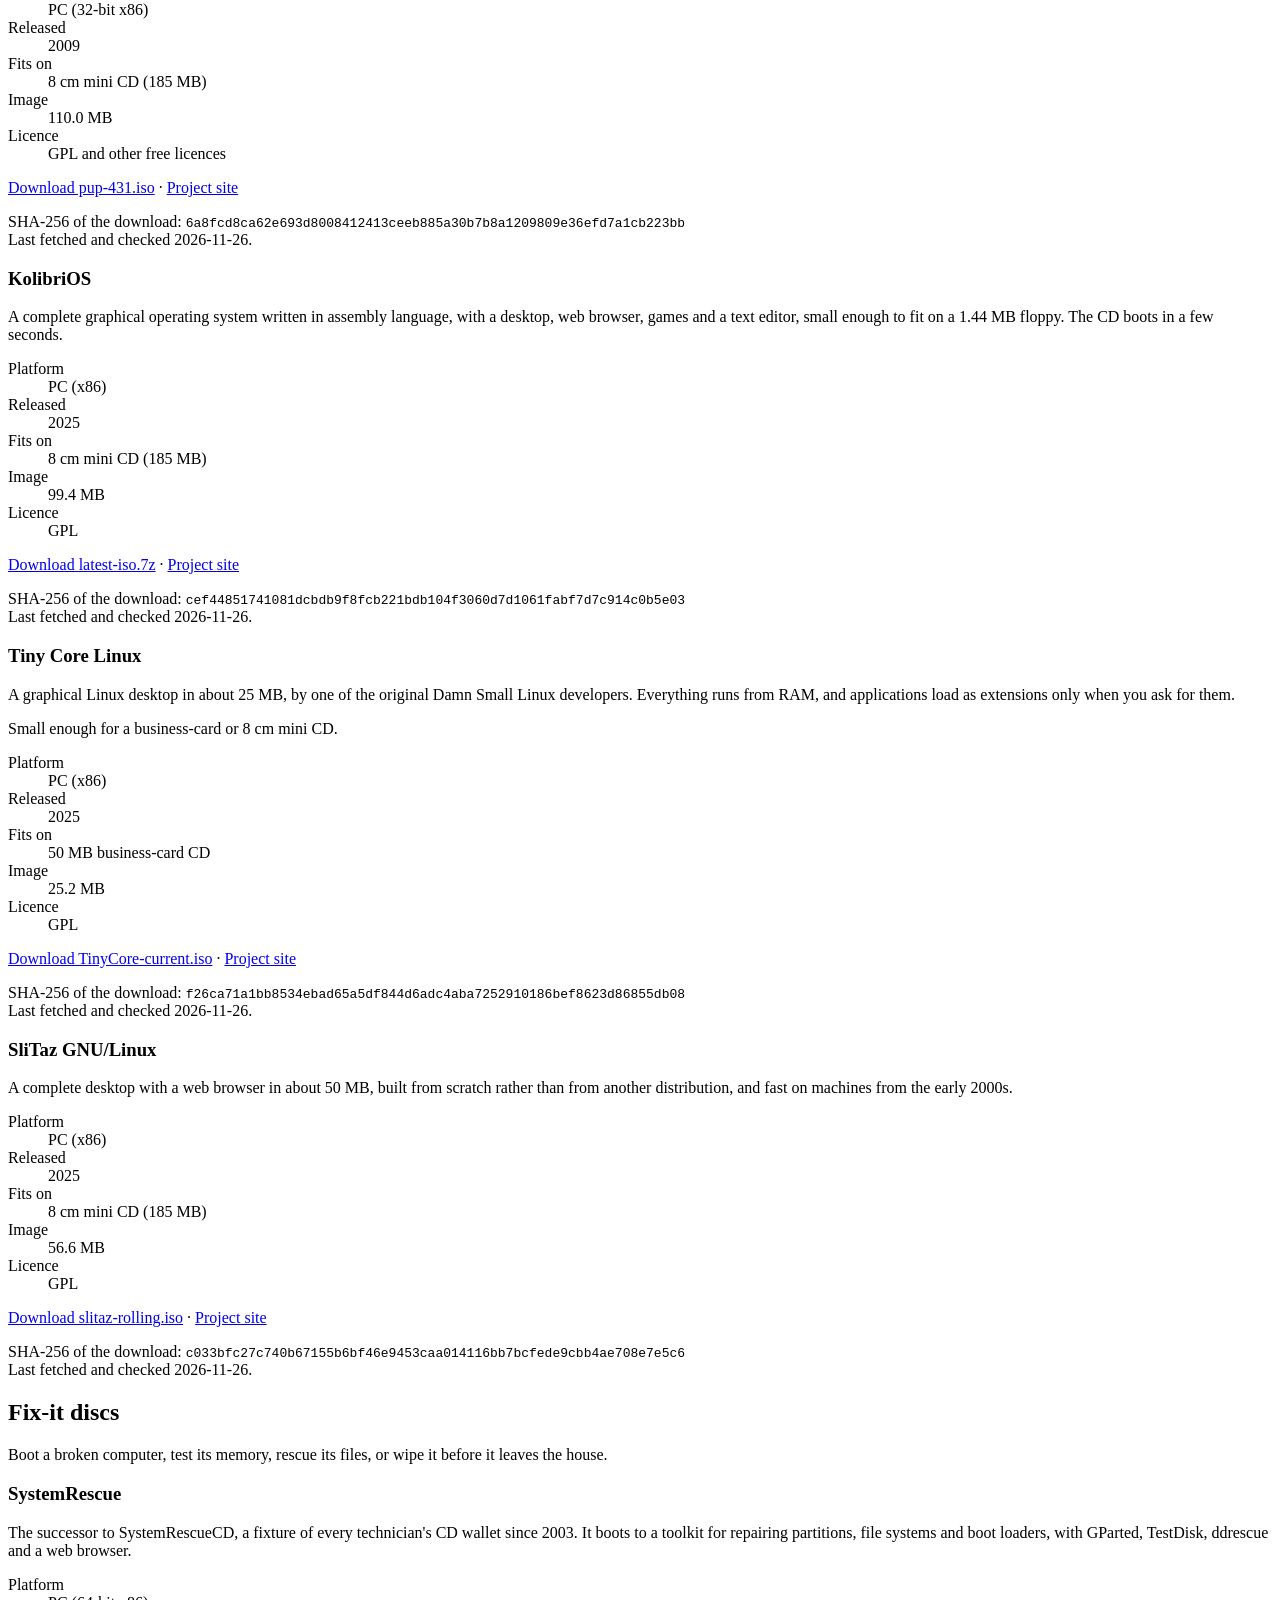
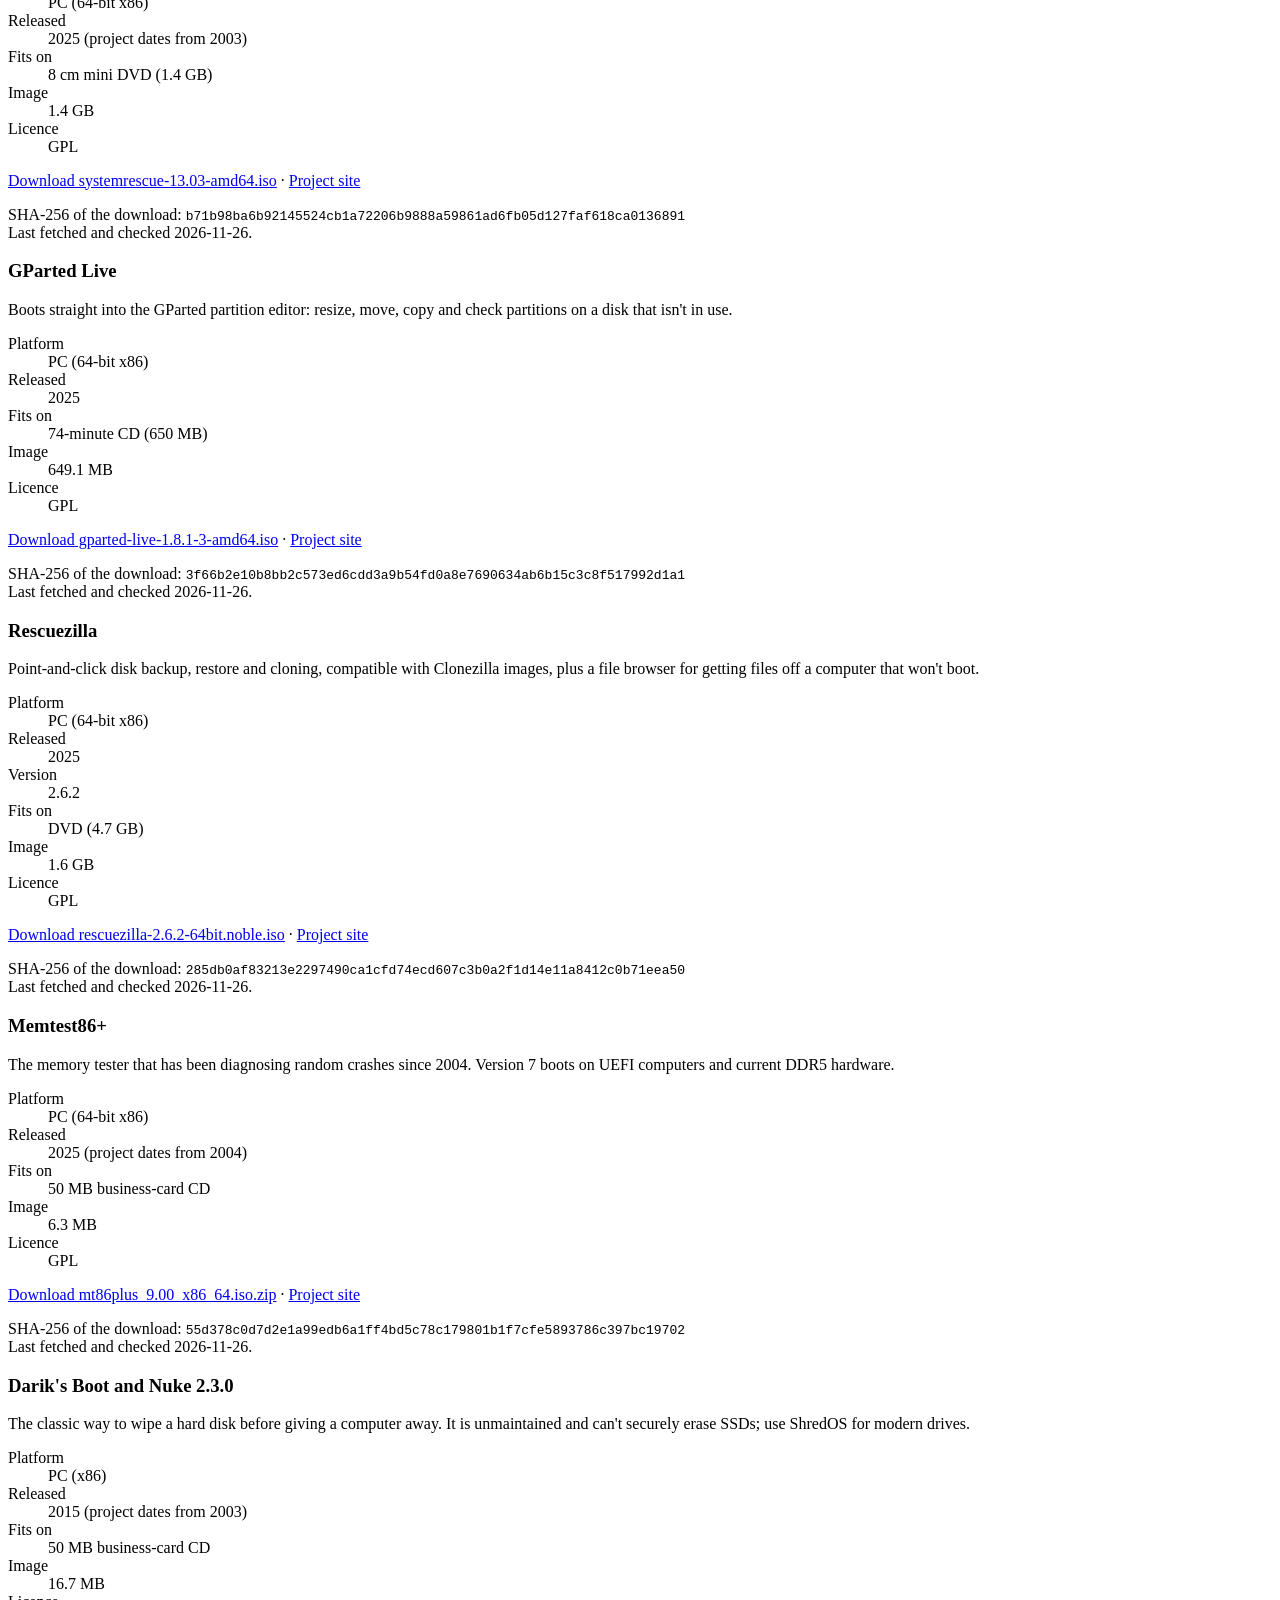
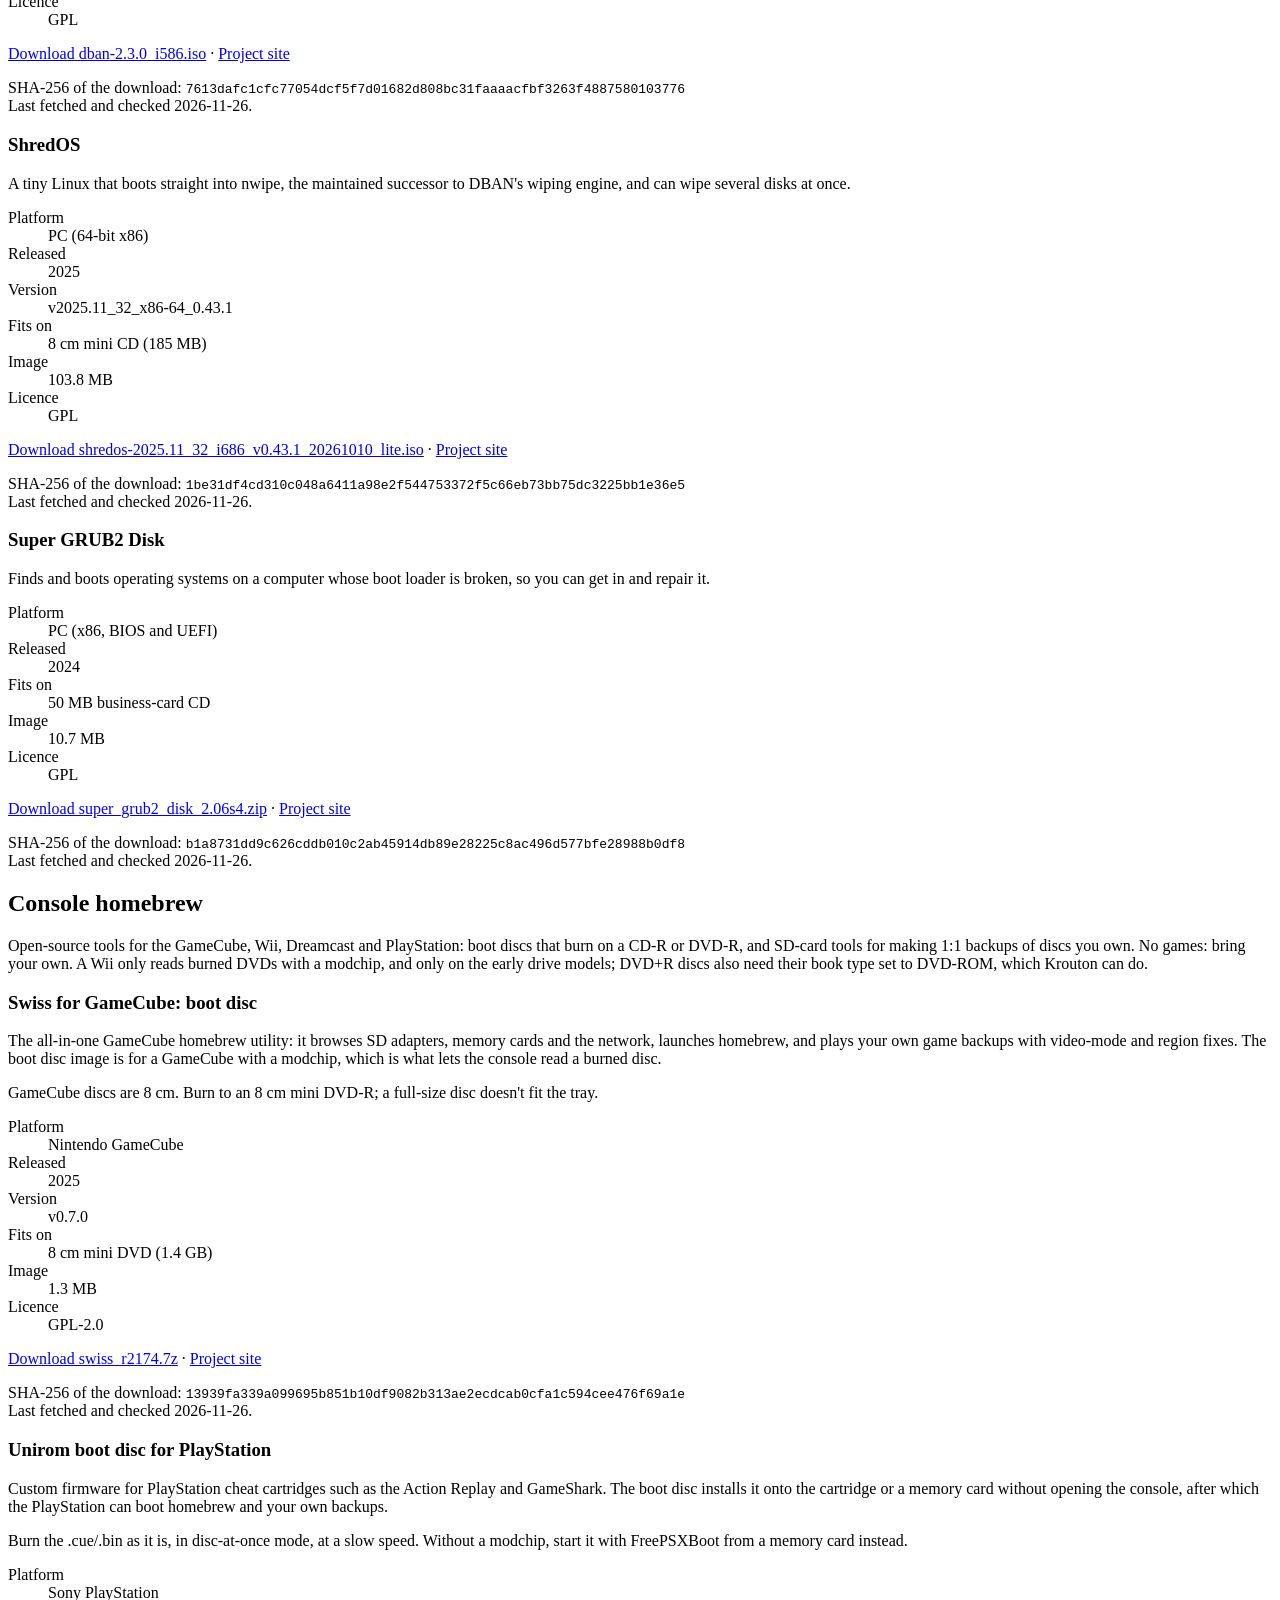
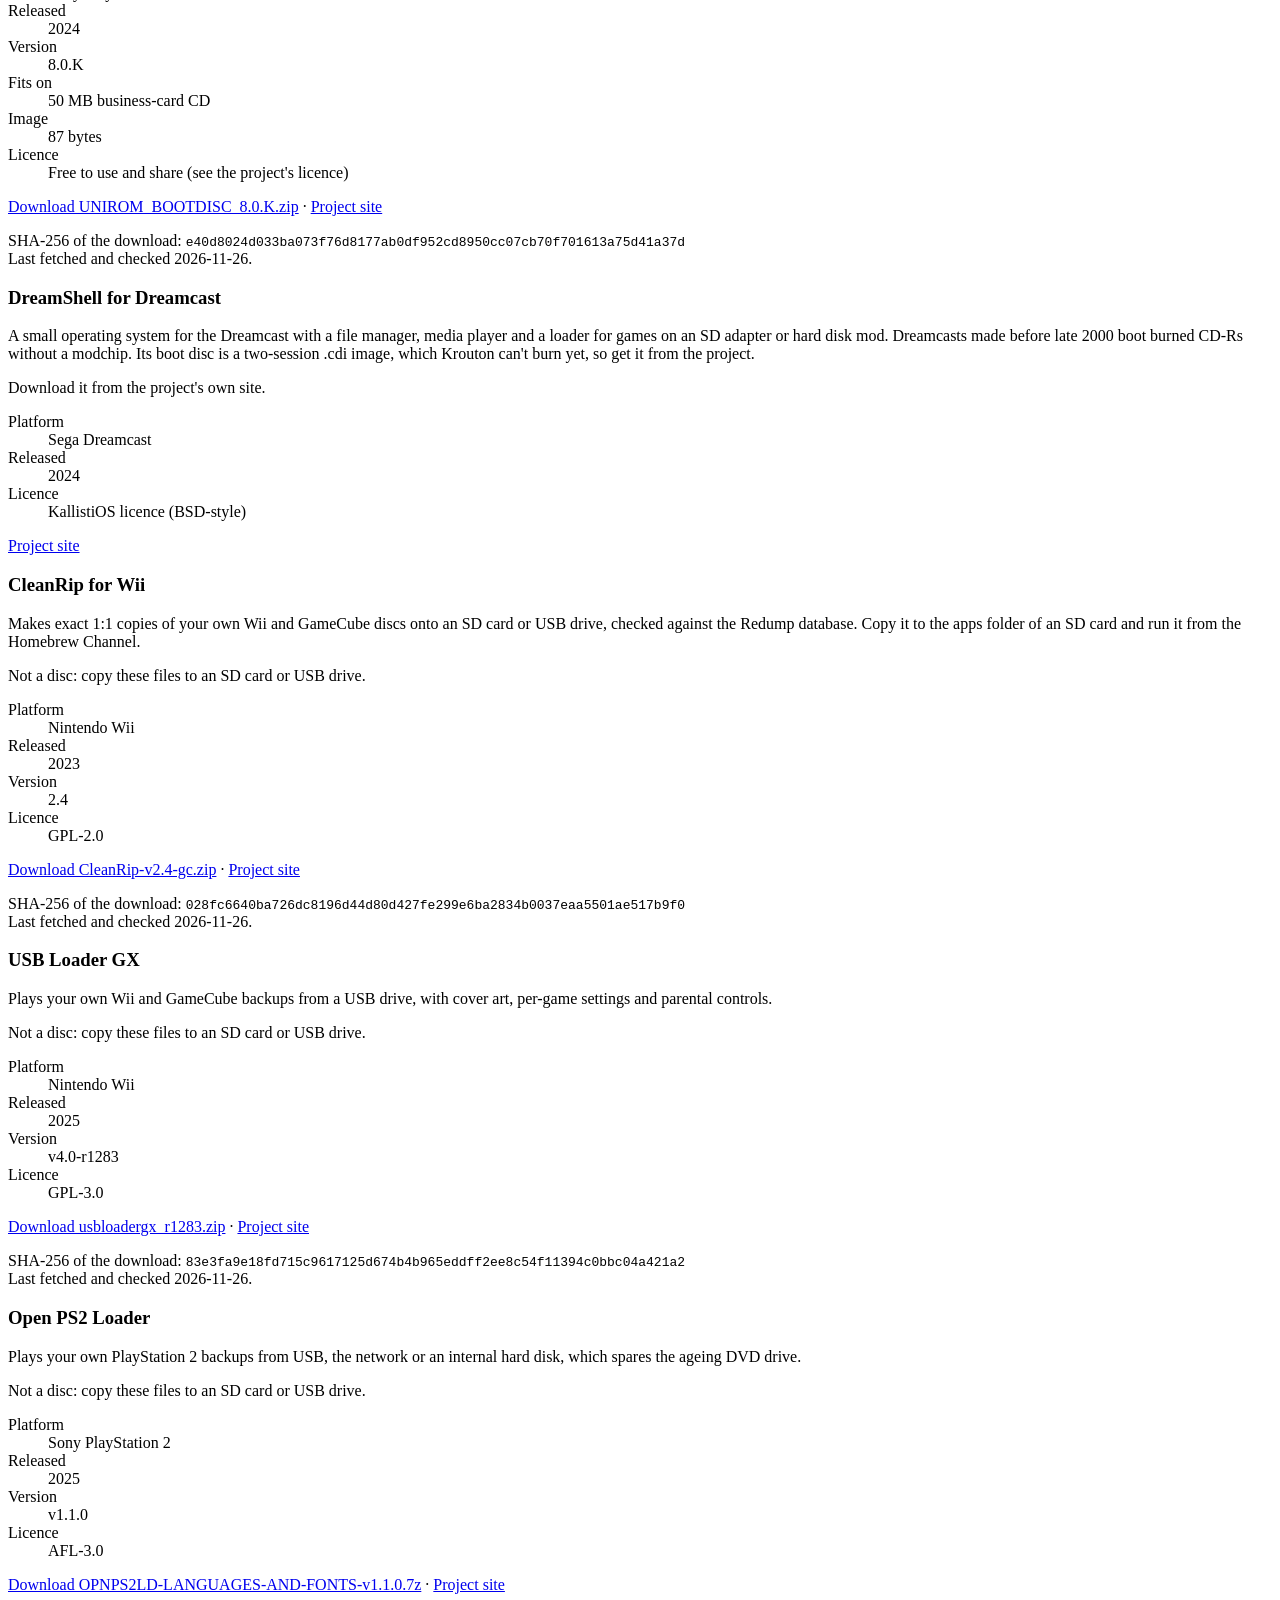
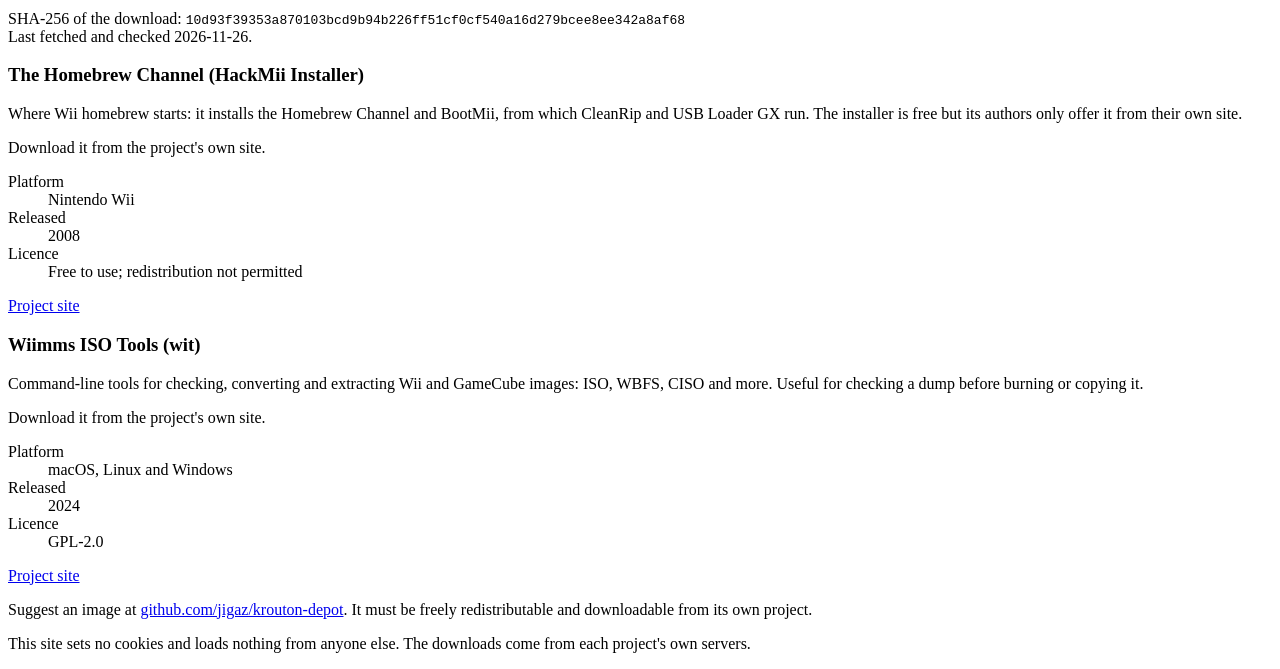
==== commit 0aa9eacf: "Verified downloads 2026-11-26" ====
--- a/docs/index.html
+++ b/docs/index.html
@@ -26,7 +26,7 @@
   <main>
     <h1>Disc images worth burning</h1>
     <p class="lede">Disc images worth burning, picked for people who remember when a CD-R was cutting-edge technology. Every image here may be freely redistributed. The depot only links to each project&#x27;s own downloads; a monthly job fetches every image, records its size and SHA-256, and Krouton refuses a download that doesn&#x27;t match.</p>
-    <p>18 disc images, checked 2026-11-26. Krouton shows the same list in its Disc Image Depot; the feed is at <a href="/v1/manifest.json">/v1/manifest.json</a> (<a href="https://krouton.app/schema/depot-feed/v1.json">format</a>).</p>
+    <p>20 disc images, checked 2026-11-26. Krouton shows the same list in its Disc Image Depot; the feed is at <a href="/v1/manifest.json">/v1/manifest.json</a> (<a href="https://krouton.app/schema/depot-feed/v1.json">format</a>).</p>
     <nav class="channels" aria-label="Sections">
       <a href="#shelf">The shelf, 1998 to 2010</a>
       <a href="#odd">Strange and wonderful</a>
@@ -139,6 +139,21 @@
   <section id="odd">
     <h2>Strange and wonderful</h2>
     <p class="lede">Tiny systems, whole operating systems written in assembly, and a Linux that saves itself back onto the disc it booted from.</p>
+    <article class="item" id="puppy-4.3.1-multisession">
+      <h3>Puppy Linux 4.3.1: the live CD that saves itself back to the disc</h3>
+      <p>Puppy loads entirely into RAM, which frees the drive it booted from. At shutdown it can write your session back onto that same disc as a new session, holding only the files that changed. The next boot loads the latest one, until the disc is full.</p>
+      
+      <p class="burn-note">Burn it with the disc left open for more sessions, or Puppy can&#x27;t write back to it. DVD-R and DVD+R work best: each CD session wastes about 14 MB. On a rewritable disc, use a full erase to clear it, because a quick erase doesn&#x27;t remove the old sessions properly.</p>
+      <dl class="facts">
+        <dt>Platform</dt><dd>PC (32-bit x86)</dd>
+        <dt>Released</dt><dd>2009</dd>
+        <dt>Fits on</dt><dd>8 cm mini CD (185 MB)</dd>
+        <dt>Image</dt><dd>110.0 MB</dd>
+        <dt>Licence</dt><dd>GPL and other free licences</dd>
+      </dl>
+      <p class="links"><a href="https://mirror.vcu.edu/pub/gnu_linux/puppylinux/puppy-2_%26_3_%26_4/puppy-4.3.1/pup-431.iso">Download pup-431.iso</a> · <a href="https://bkhome.org/archive/puppylinux/multi-puppy.htm">Project site</a></p>
+      <p class="checksum">SHA-256 of the download: <code>6a8fcd8ca62e693d8008412413ceeb885a30b7b8a1209809e36efd7a1cb223bb</code><br>Last fetched and checked 2026-11-26.</p>
+    </article>
     <article class="item" id="kolibrios">
       <h3>KolibriOS</h3>
       <p>A complete graphical operating system written in assembly language, with a desktop, web browser, games and a text editor, small enough to fit on a 1.44 MB floppy. The CD boots in a few seconds.</p>
@@ -228,6 +243,20 @@
       </dl>
       <p class="links"><a href="https://github.com/rescuezilla/rescuezilla/releases/download/2.6.2/rescuezilla-2.6.2-64bit.noble.iso">Download rescuezilla-2.6.2-64bit.noble.iso</a> · <a href="https://rescuezilla.com/">Project site</a></p>
       <p class="checksum">SHA-256 of the download: <code>285db0af83213e2297490ca1cfd74ecd607c3b0a2f1d14e11a8412c0b71eea50</code><br>Last fetched and checked 2026-11-26.</p>
+    </article>
+    <article class="item" id="memtest86plus">
+      <h3>Memtest86+</h3>
+      <p>The memory tester that has been diagnosing random crashes since 2004. Version 7 boots on UEFI computers and current DDR5 hardware.</p>
+      
+      <dl class="facts">
+        <dt>Platform</dt><dd>PC (64-bit x86)</dd>
+        <dt>Released</dt><dd>2025 (project dates from 2004)</dd>
+        <dt>Fits on</dt><dd>50 MB business-card CD</dd>
+        <dt>Image</dt><dd>6.3 MB</dd>
+        <dt>Licence</dt><dd>GPL</dd>
+      </dl>
+      <p class="links"><a href="https://www.memtest.org/download/v9.00/mt86plus_9.00_x86_64.iso.zip">Download mt86plus_9.00_x86_64.iso.zip</a> · <a href="https://www.memtest.org/">Project site</a></p>
+      <p class="checksum">SHA-256 of the download: <code>55d378c0d7d2e1a99edb6a1ff4bd5c78c179801b1f7cfe5893786c397bc19702</code><br>Last fetched and checked 2026-11-26.</p>
     </article>
     <article class="item" id="dban">
       <h3>Darik&#x27;s Boot and Nuke 2.3.0</h3>
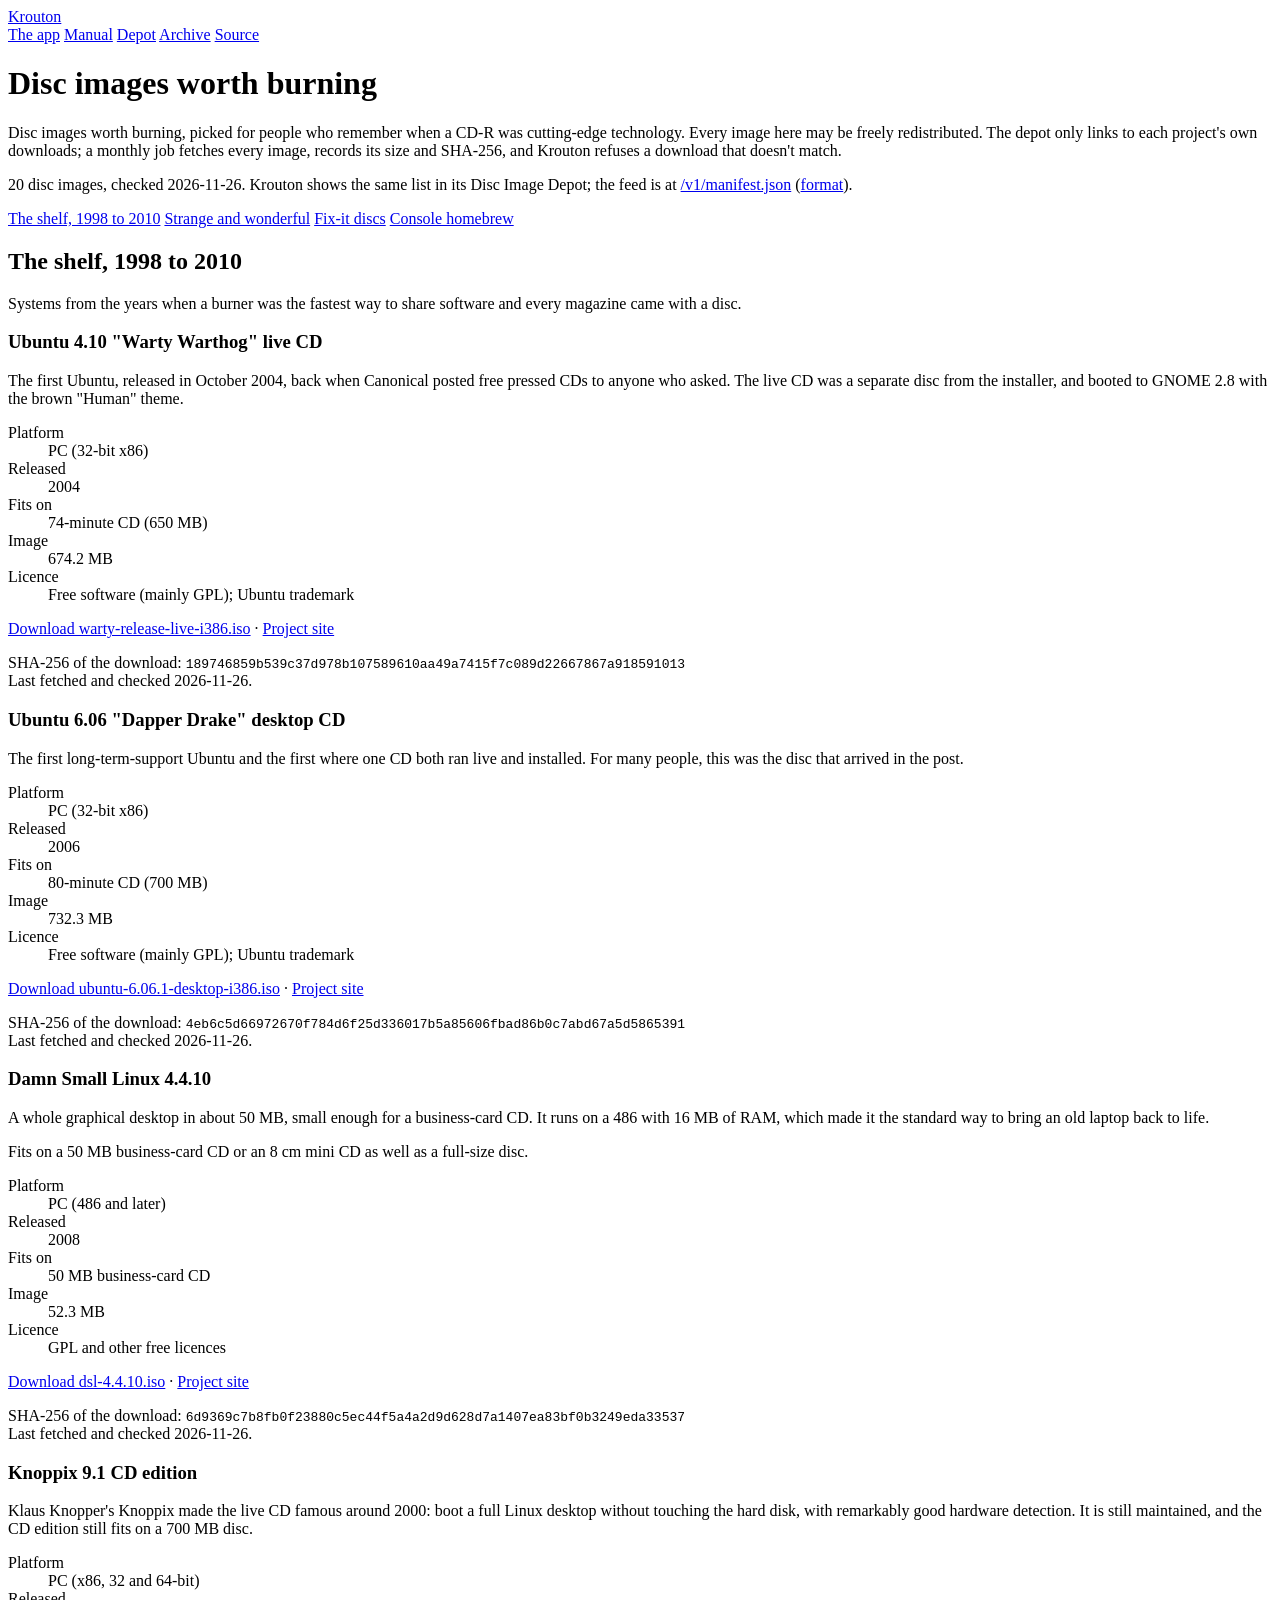
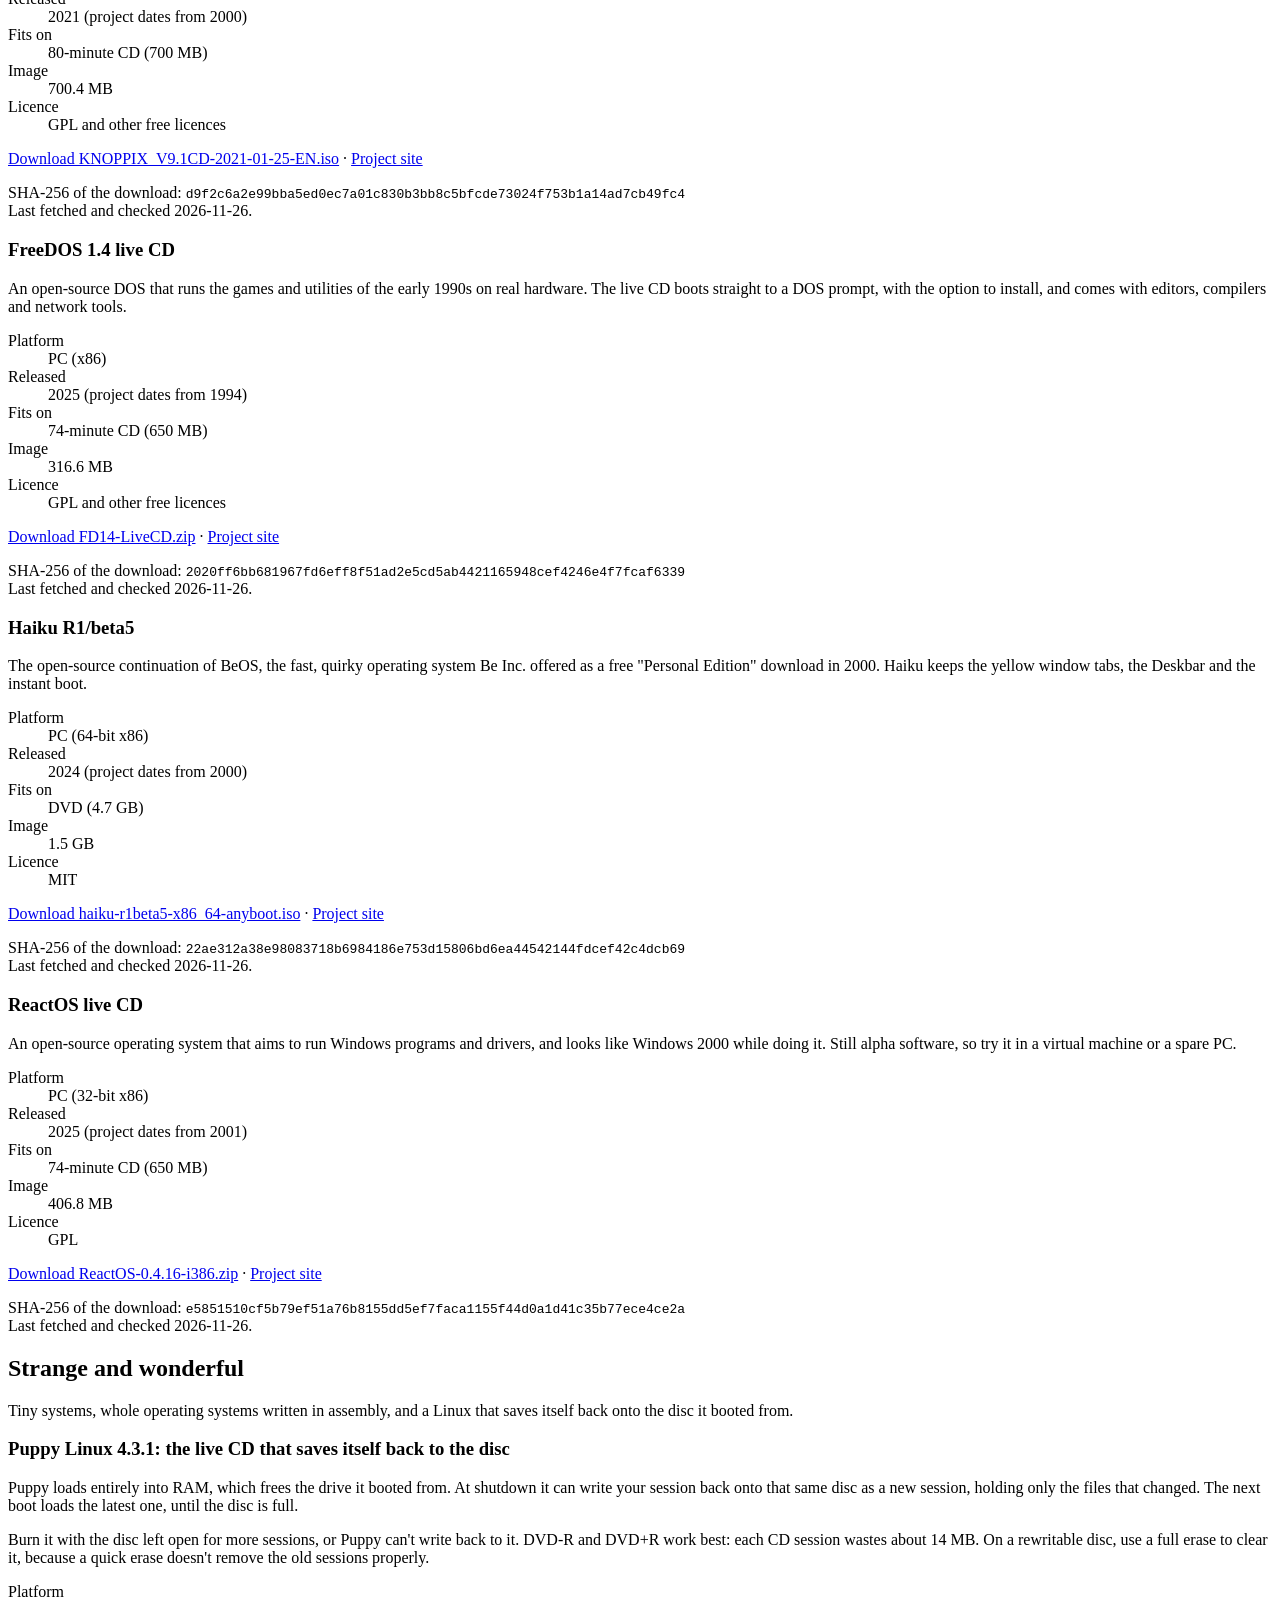
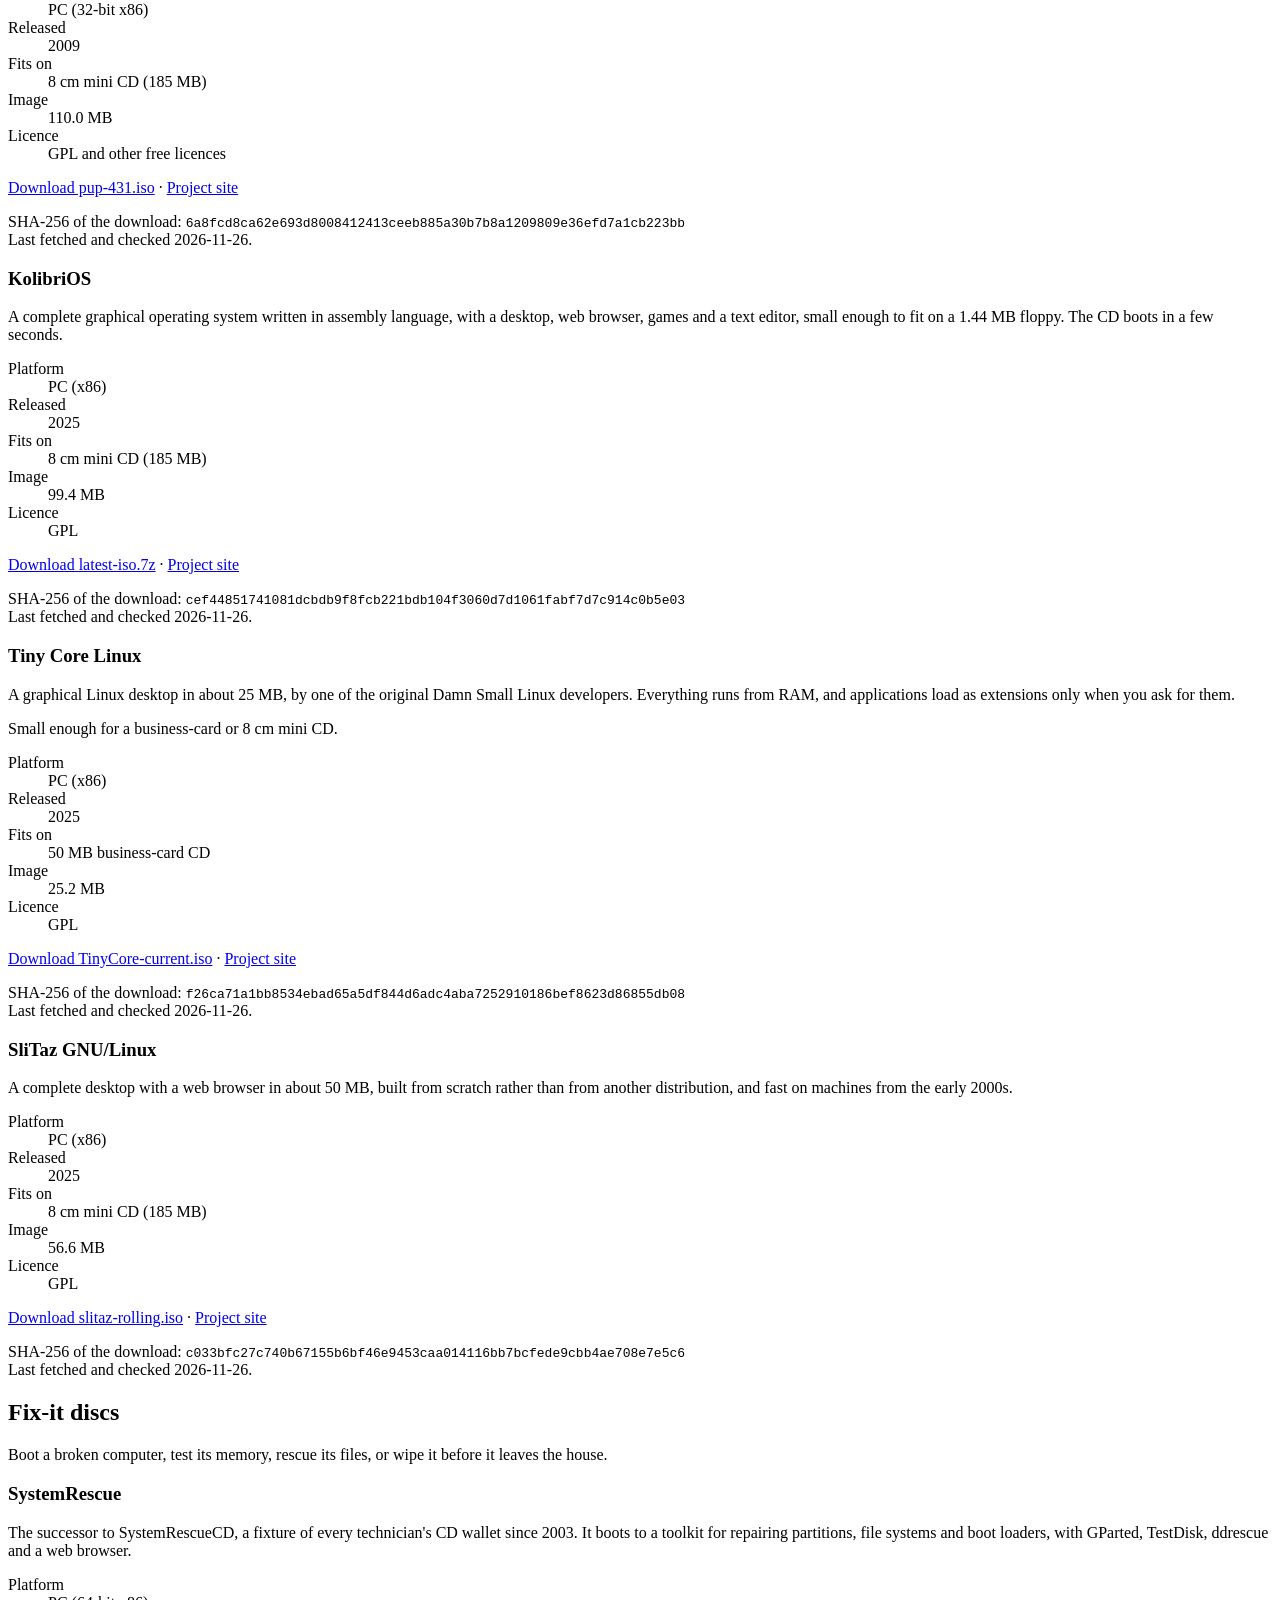
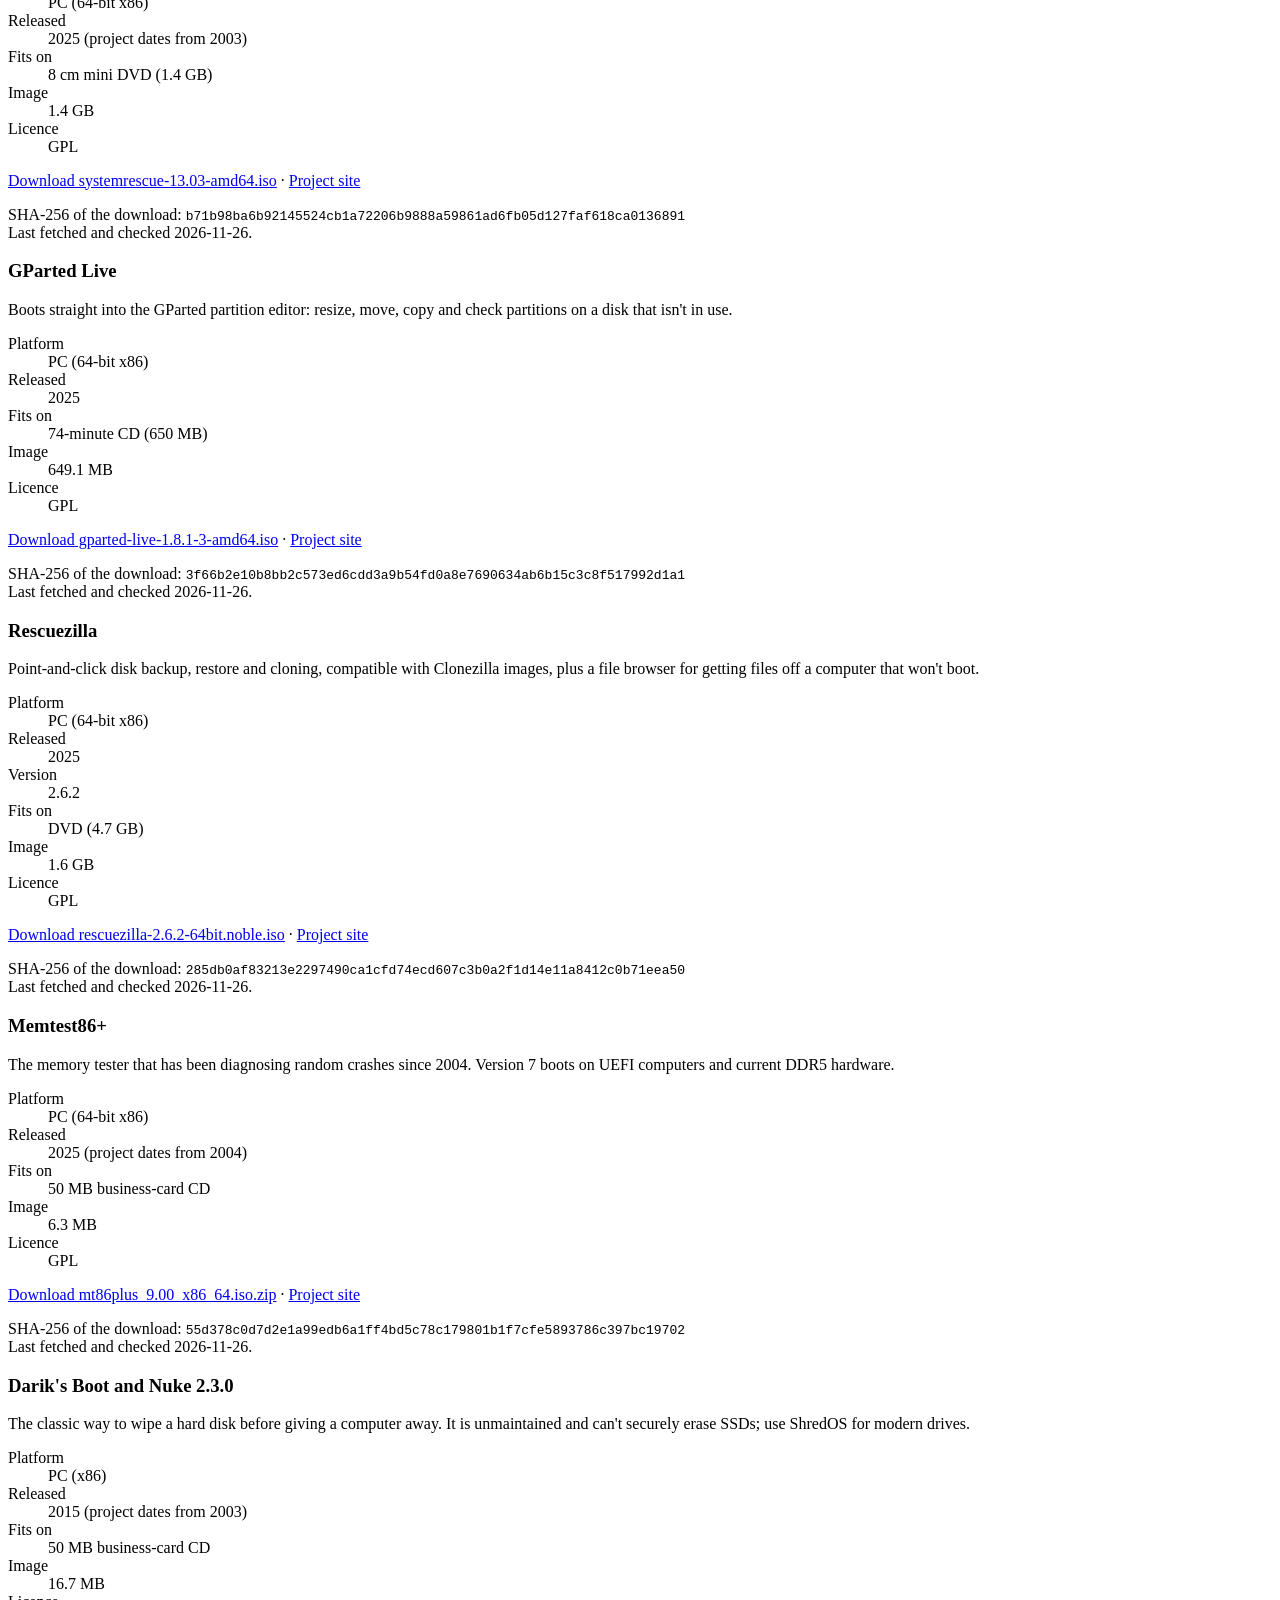
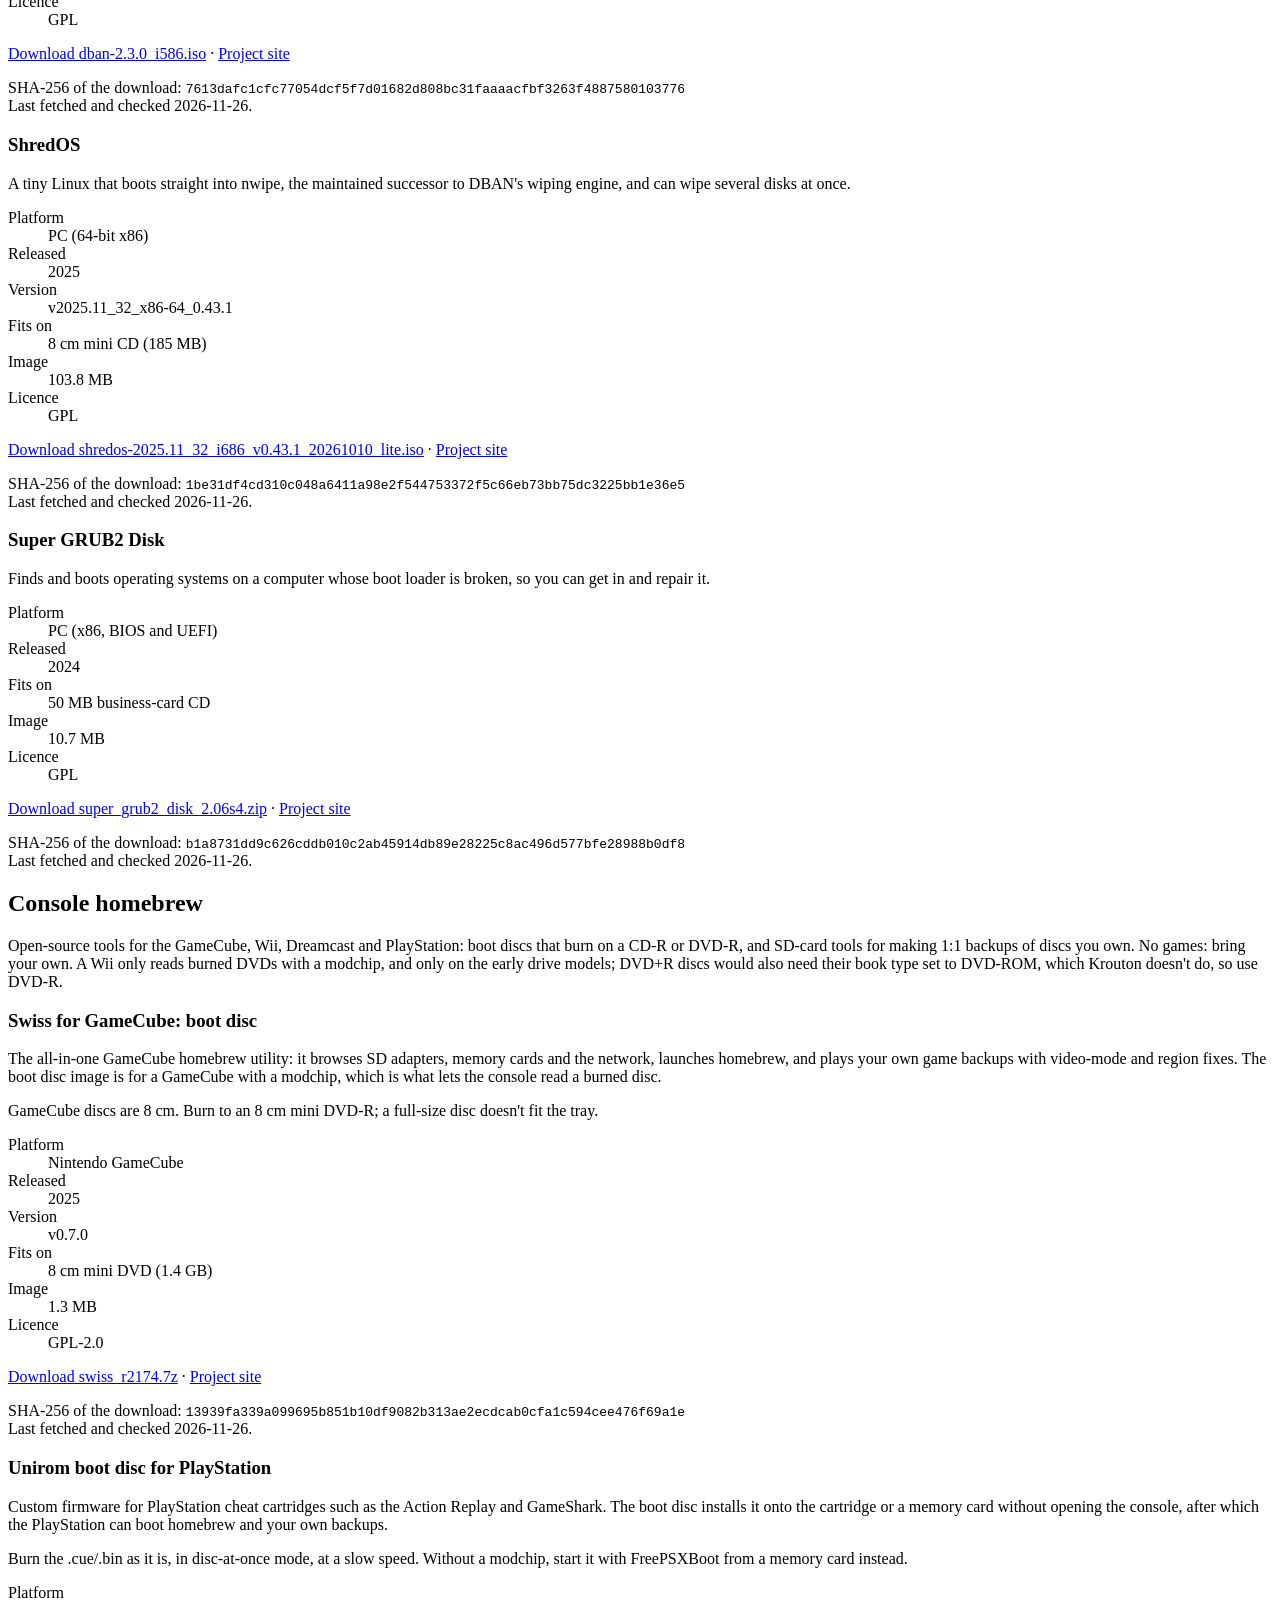
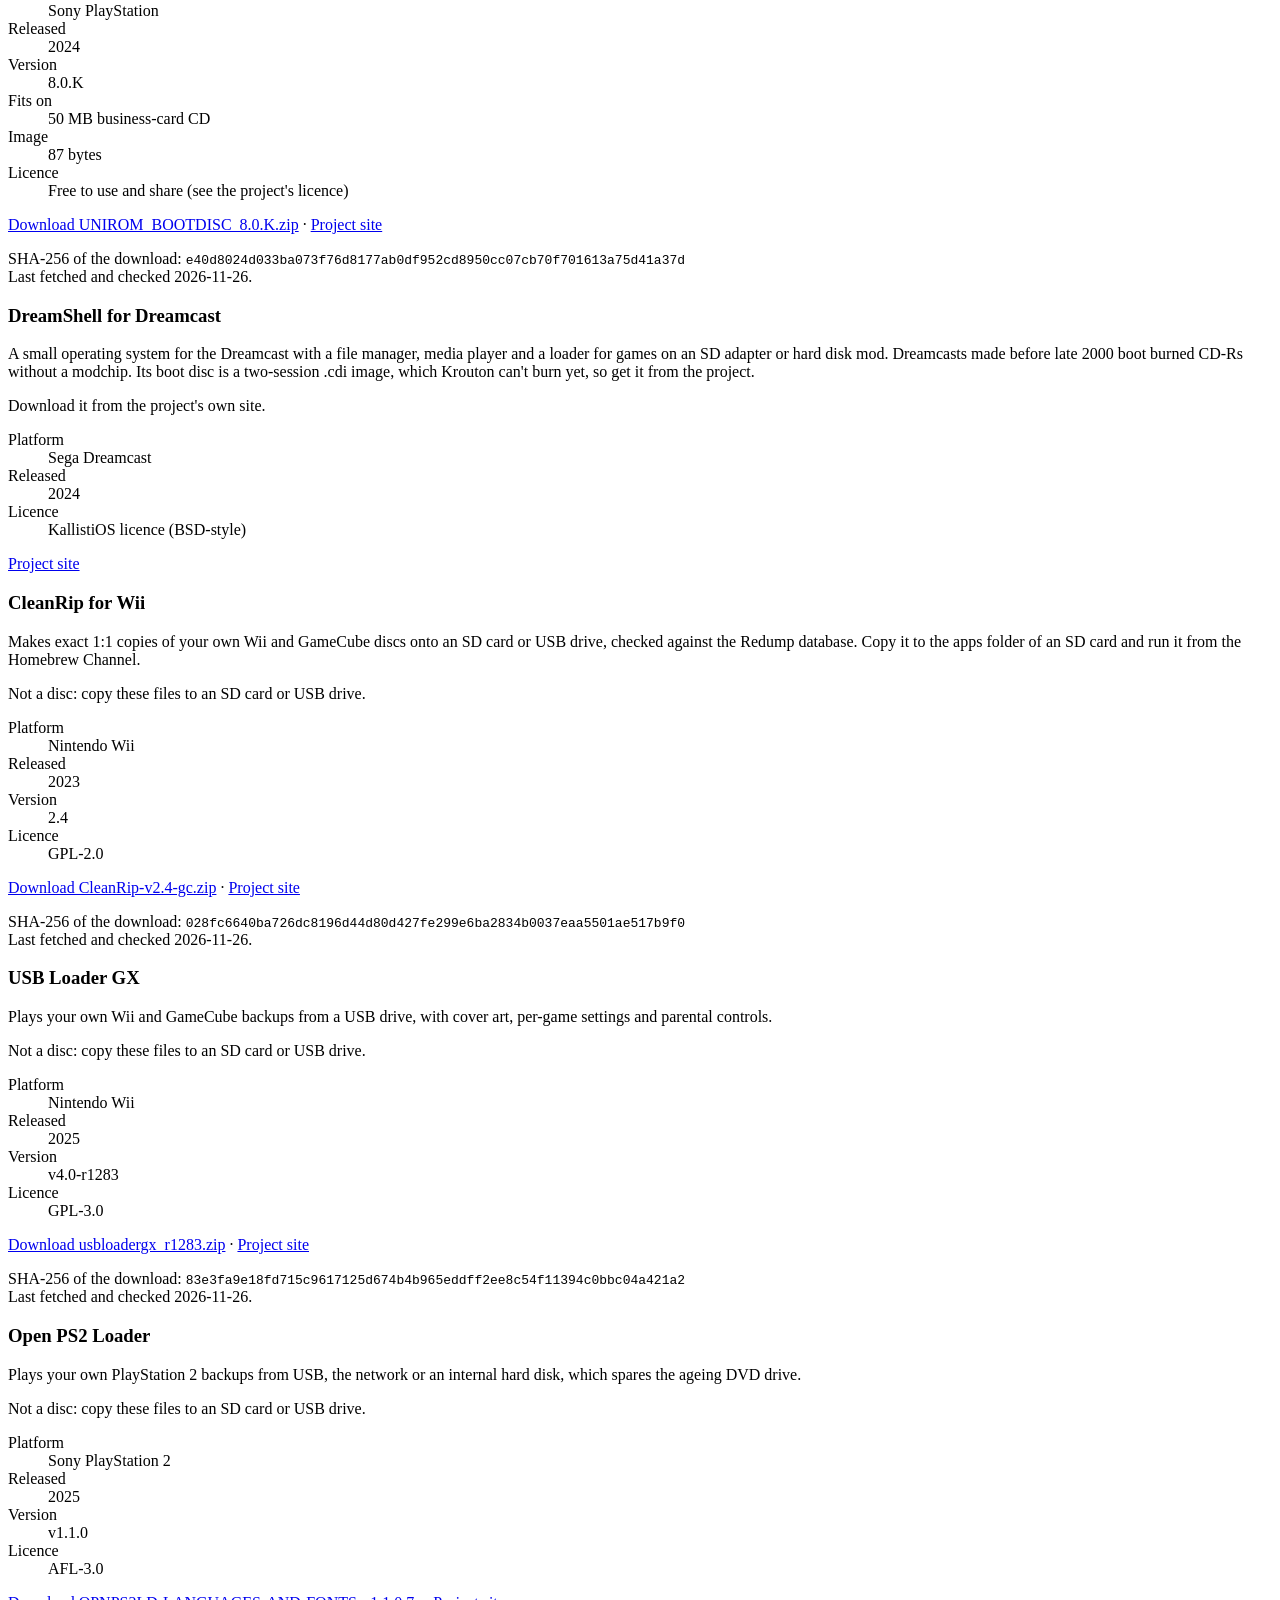
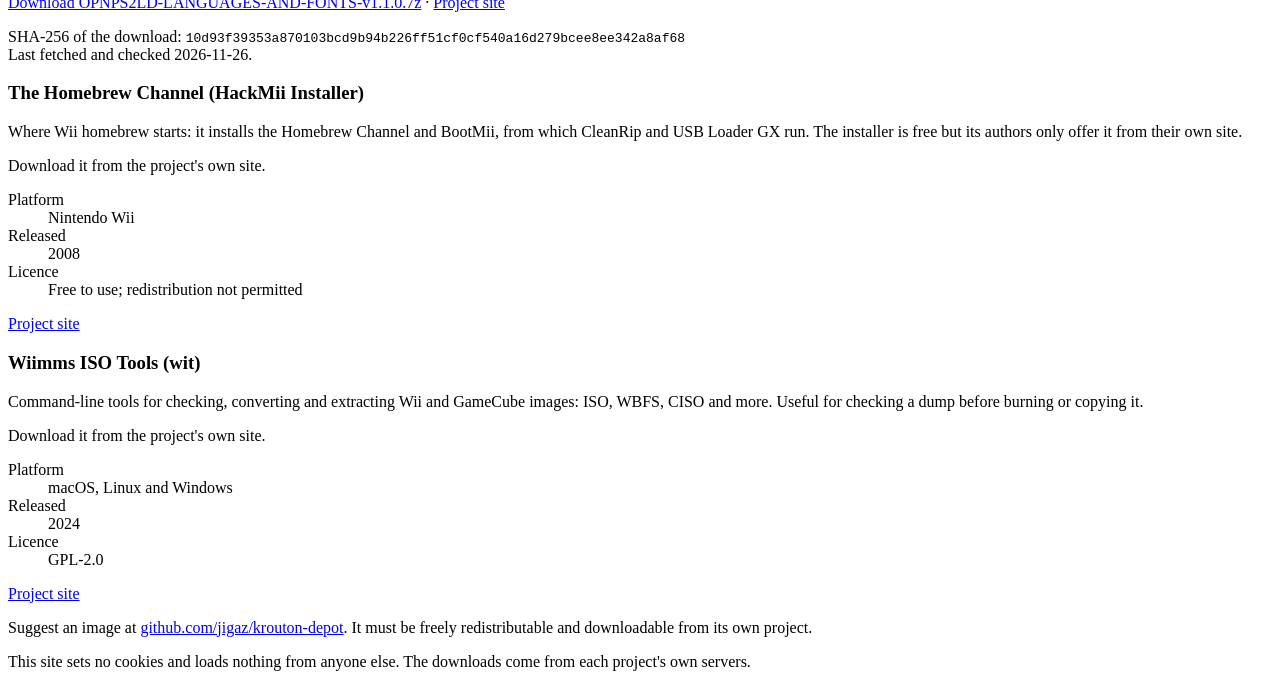
==== commit 0ed6f77a: "Console channel: Krouton doesn't set the DVD-ROM book type Co-Authored-By: Claude Opus 5.5 <noreply@" ====
--- a/docs/index.html
+++ b/docs/index.html
@@ -304,7 +304,7 @@
   </section>
   <section id="console">
     <h2>Console homebrew</h2>
-    <p class="lede">Open-source tools for the GameCube, Wii, Dreamcast and PlayStation: boot discs that burn on a CD-R or DVD-R, and SD-card tools for making 1:1 backups of discs you own. No games: bring your own. A Wii only reads burned DVDs with a modchip, and only on the early drive models; DVD+R discs also need their book type set to DVD-ROM, which Krouton can do.</p>
+    <p class="lede">Open-source tools for the GameCube, Wii, Dreamcast and PlayStation: boot discs that burn on a CD-R or DVD-R, and SD-card tools for making 1:1 backups of discs you own. No games: bring your own. A Wii only reads burned DVDs with a modchip, and only on the early drive models; DVD+R discs would also need their book type set to DVD-ROM, which Krouton doesn't do, so use DVD-R.</p>
     <article class="item" id="swiss-gc">
       <h3>Swiss for GameCube: boot disc</h3>
       <p>The all-in-one GameCube homebrew utility: it browses SD adapters, memory cards and the network, launches homebrew, and plays your own game backups with video-mode and region fixes. The boot disc image is for a GameCube with a modchip, which is what lets the console read a burned disc.</p>
